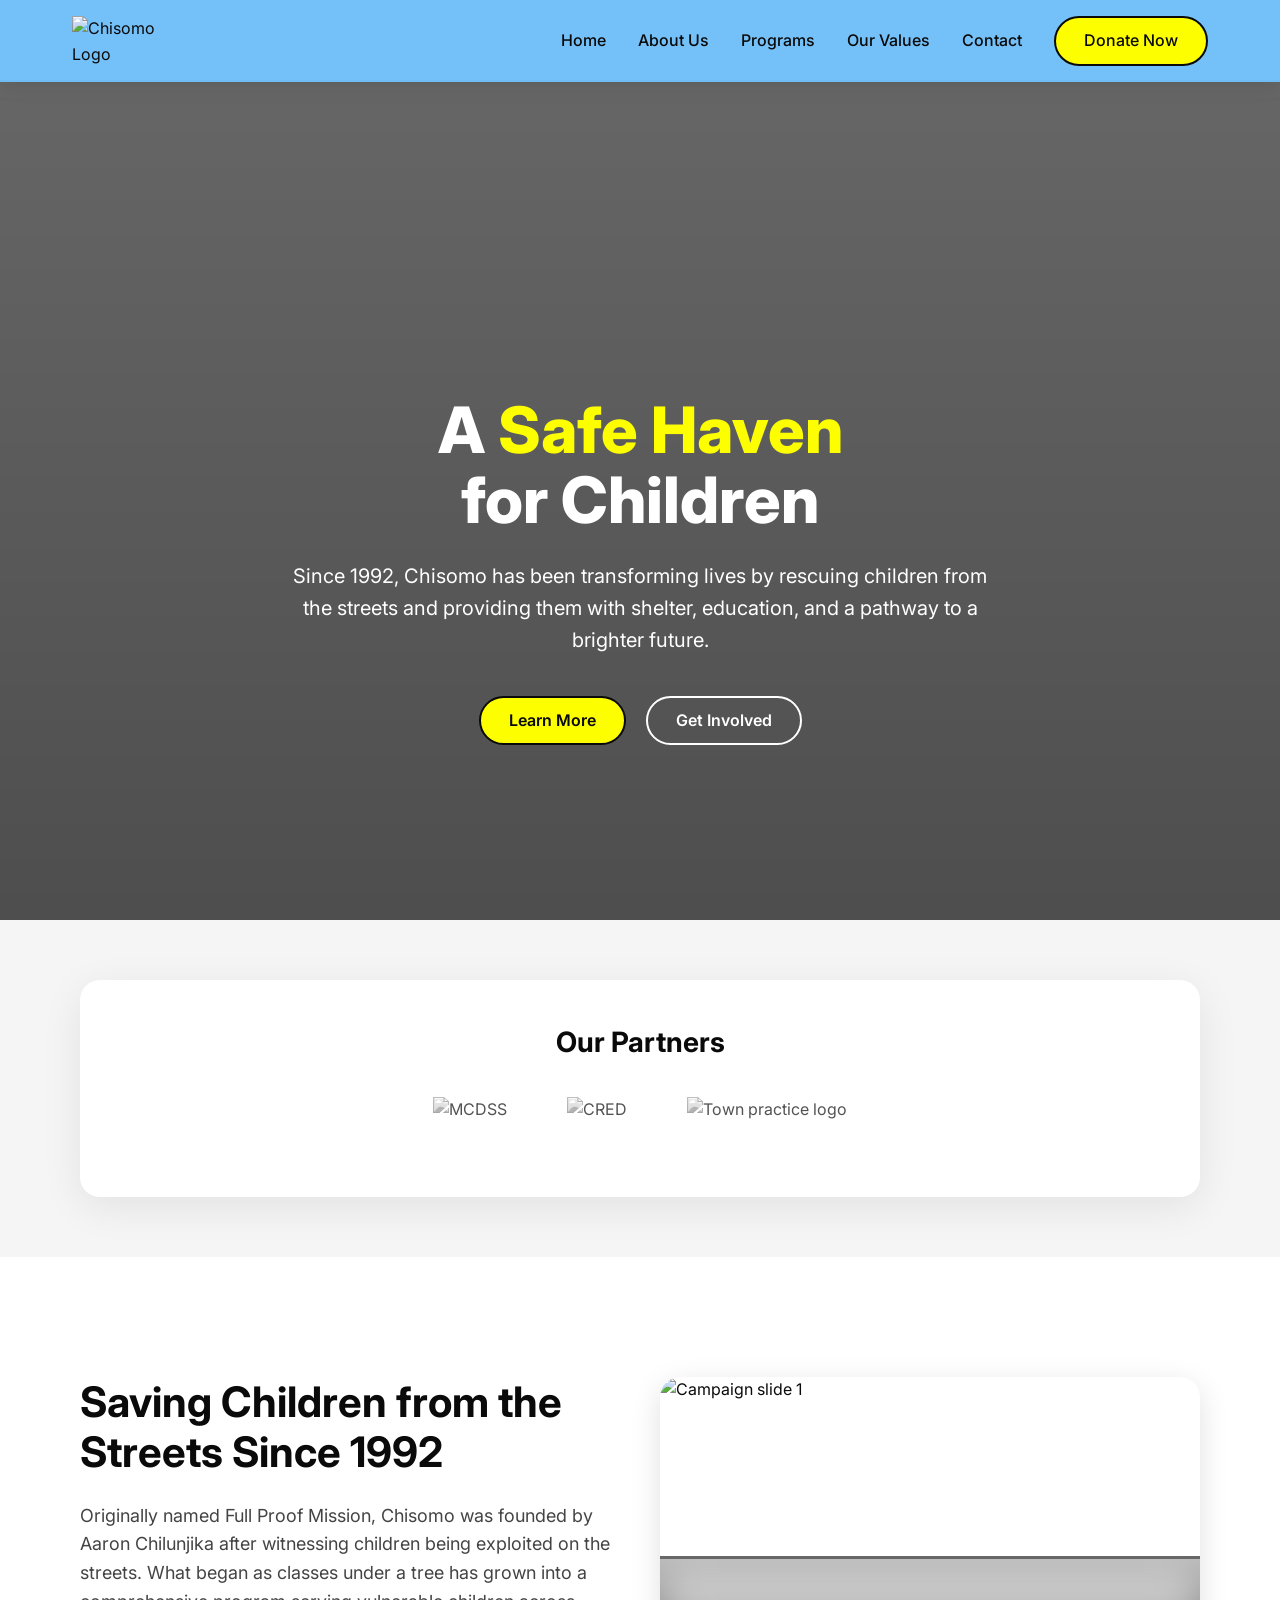
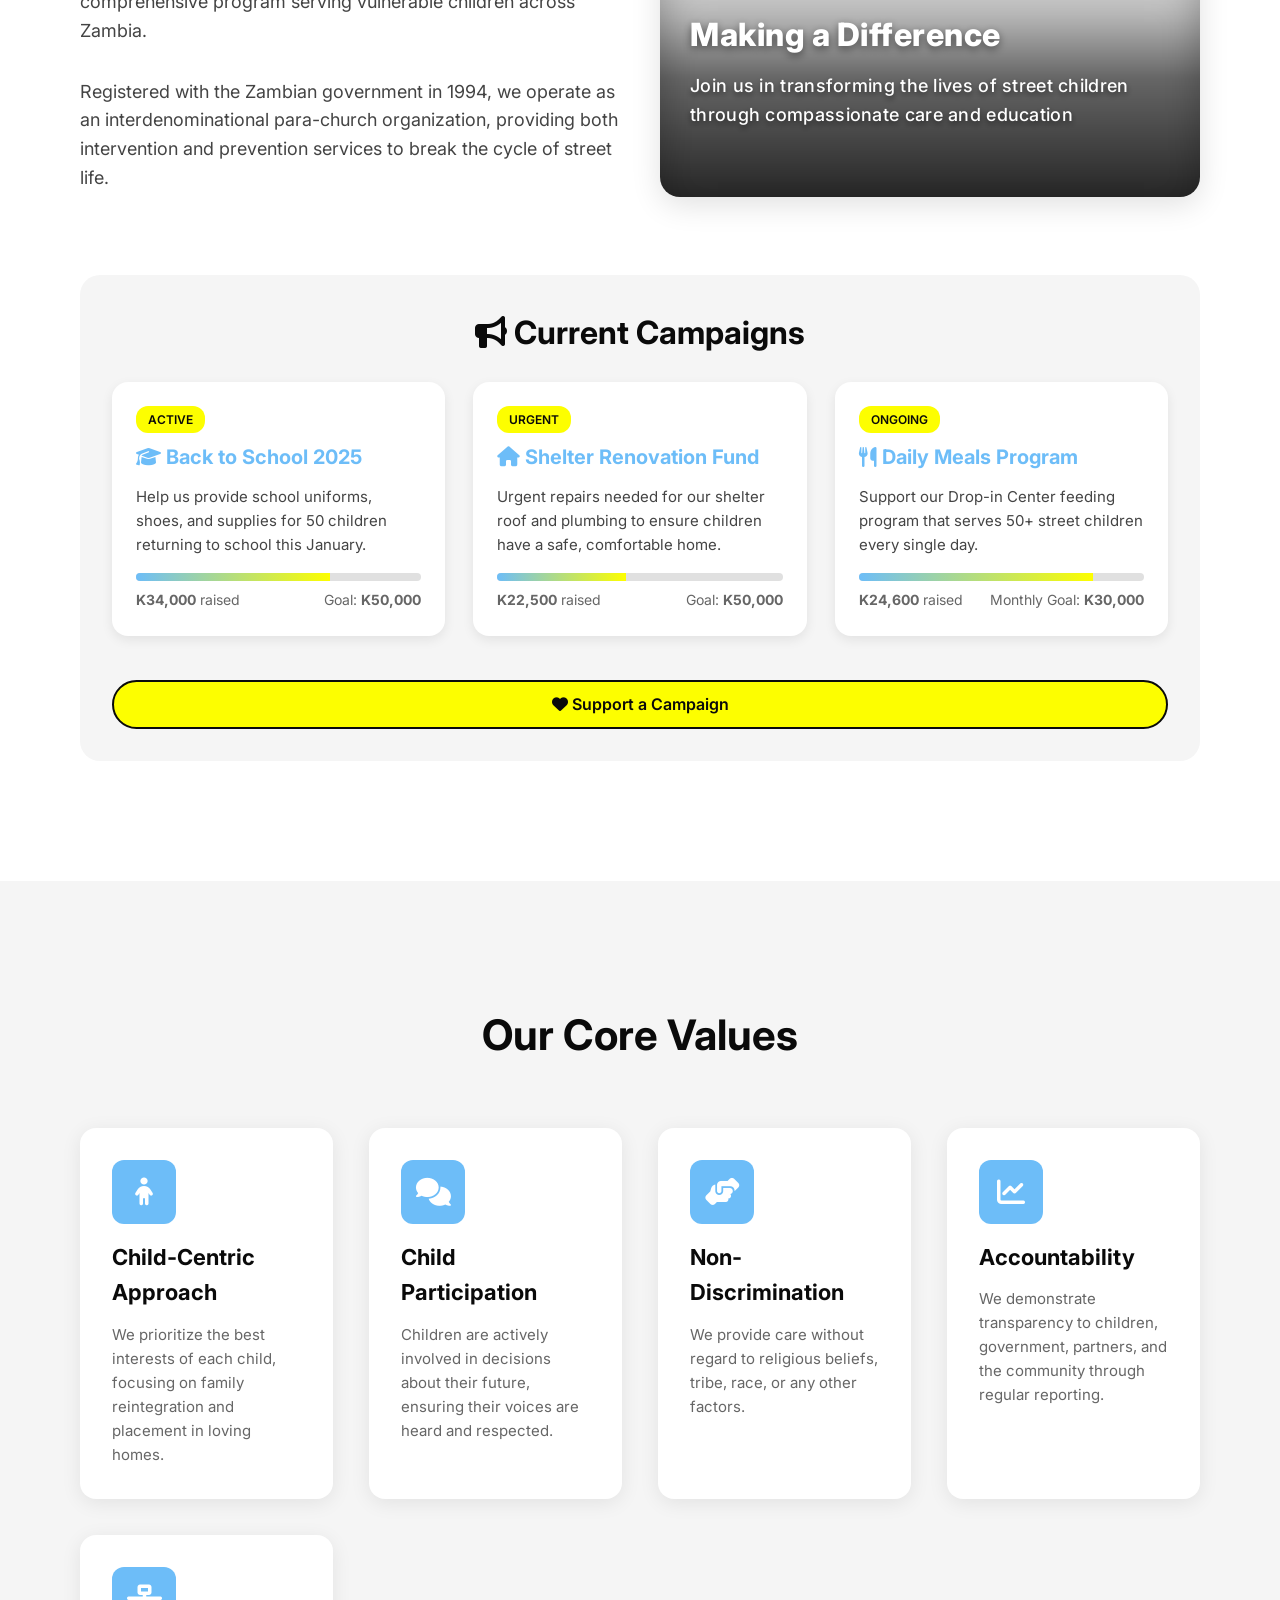
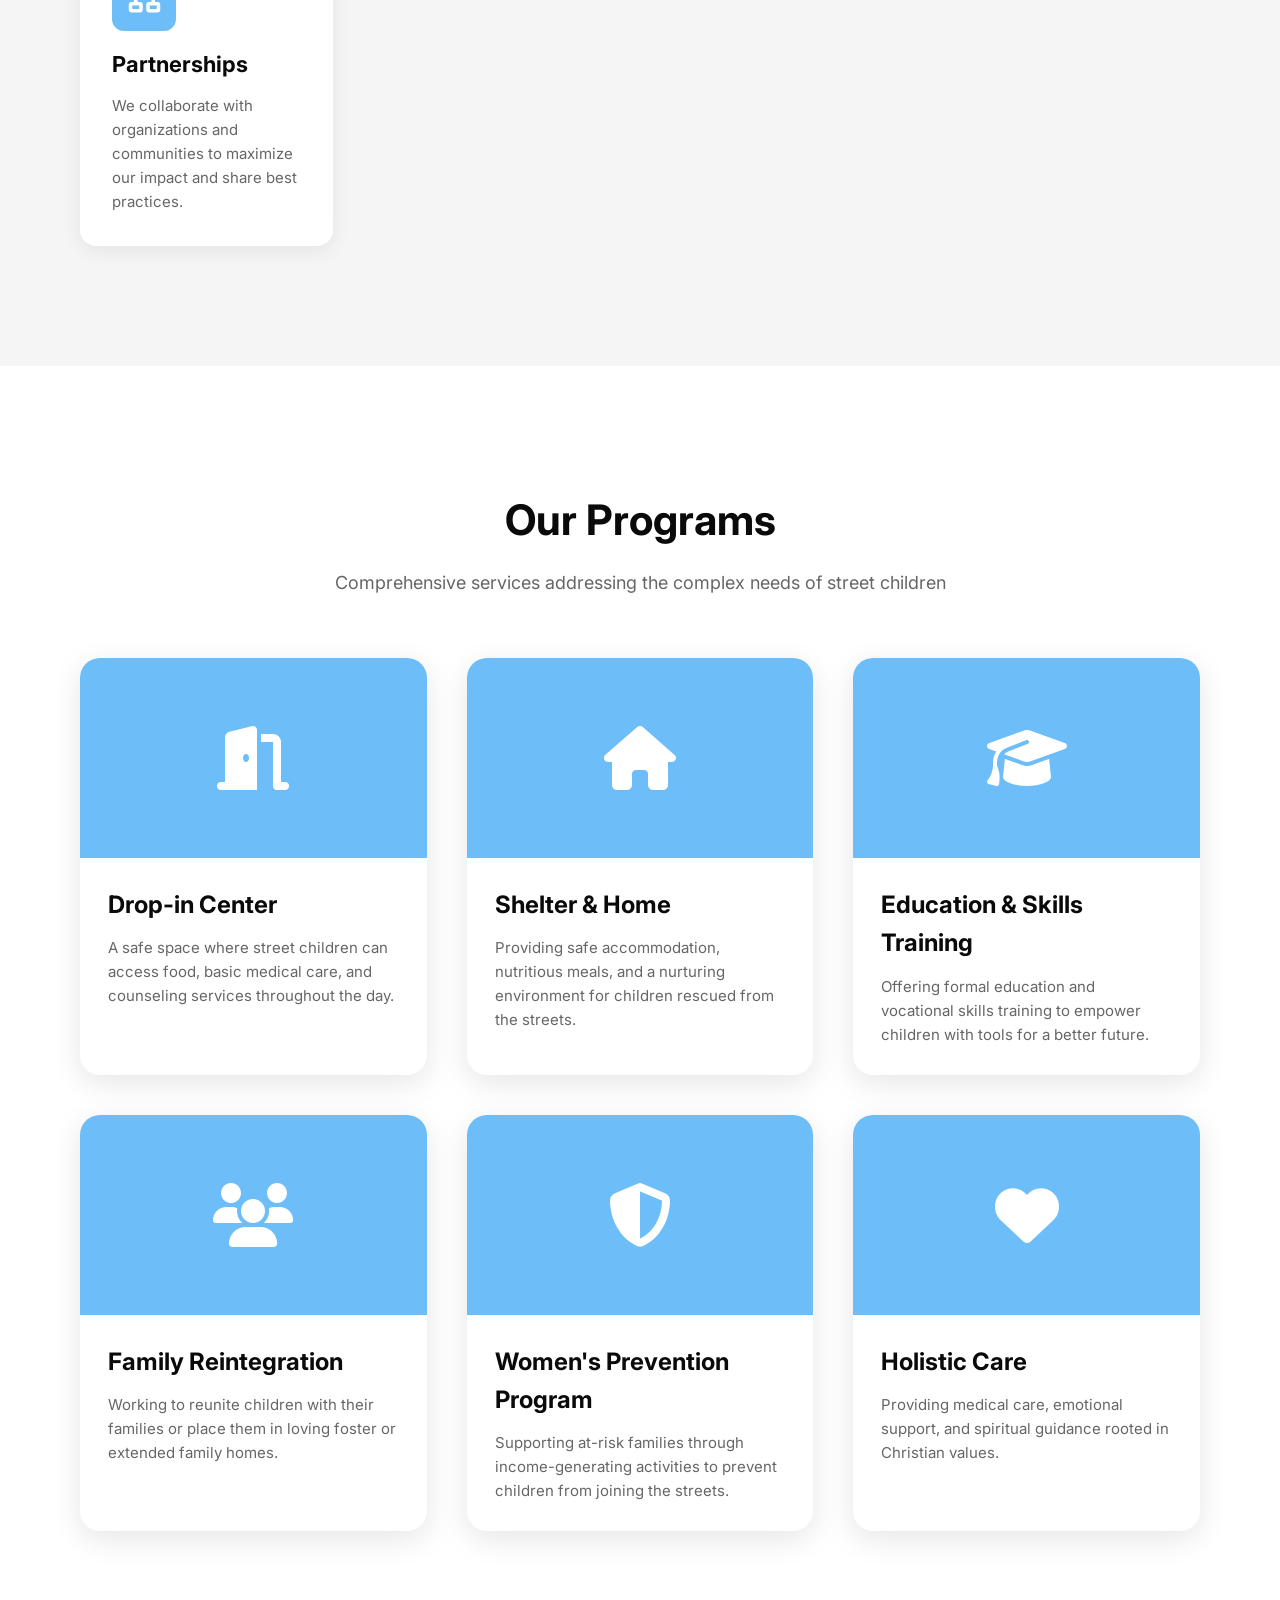
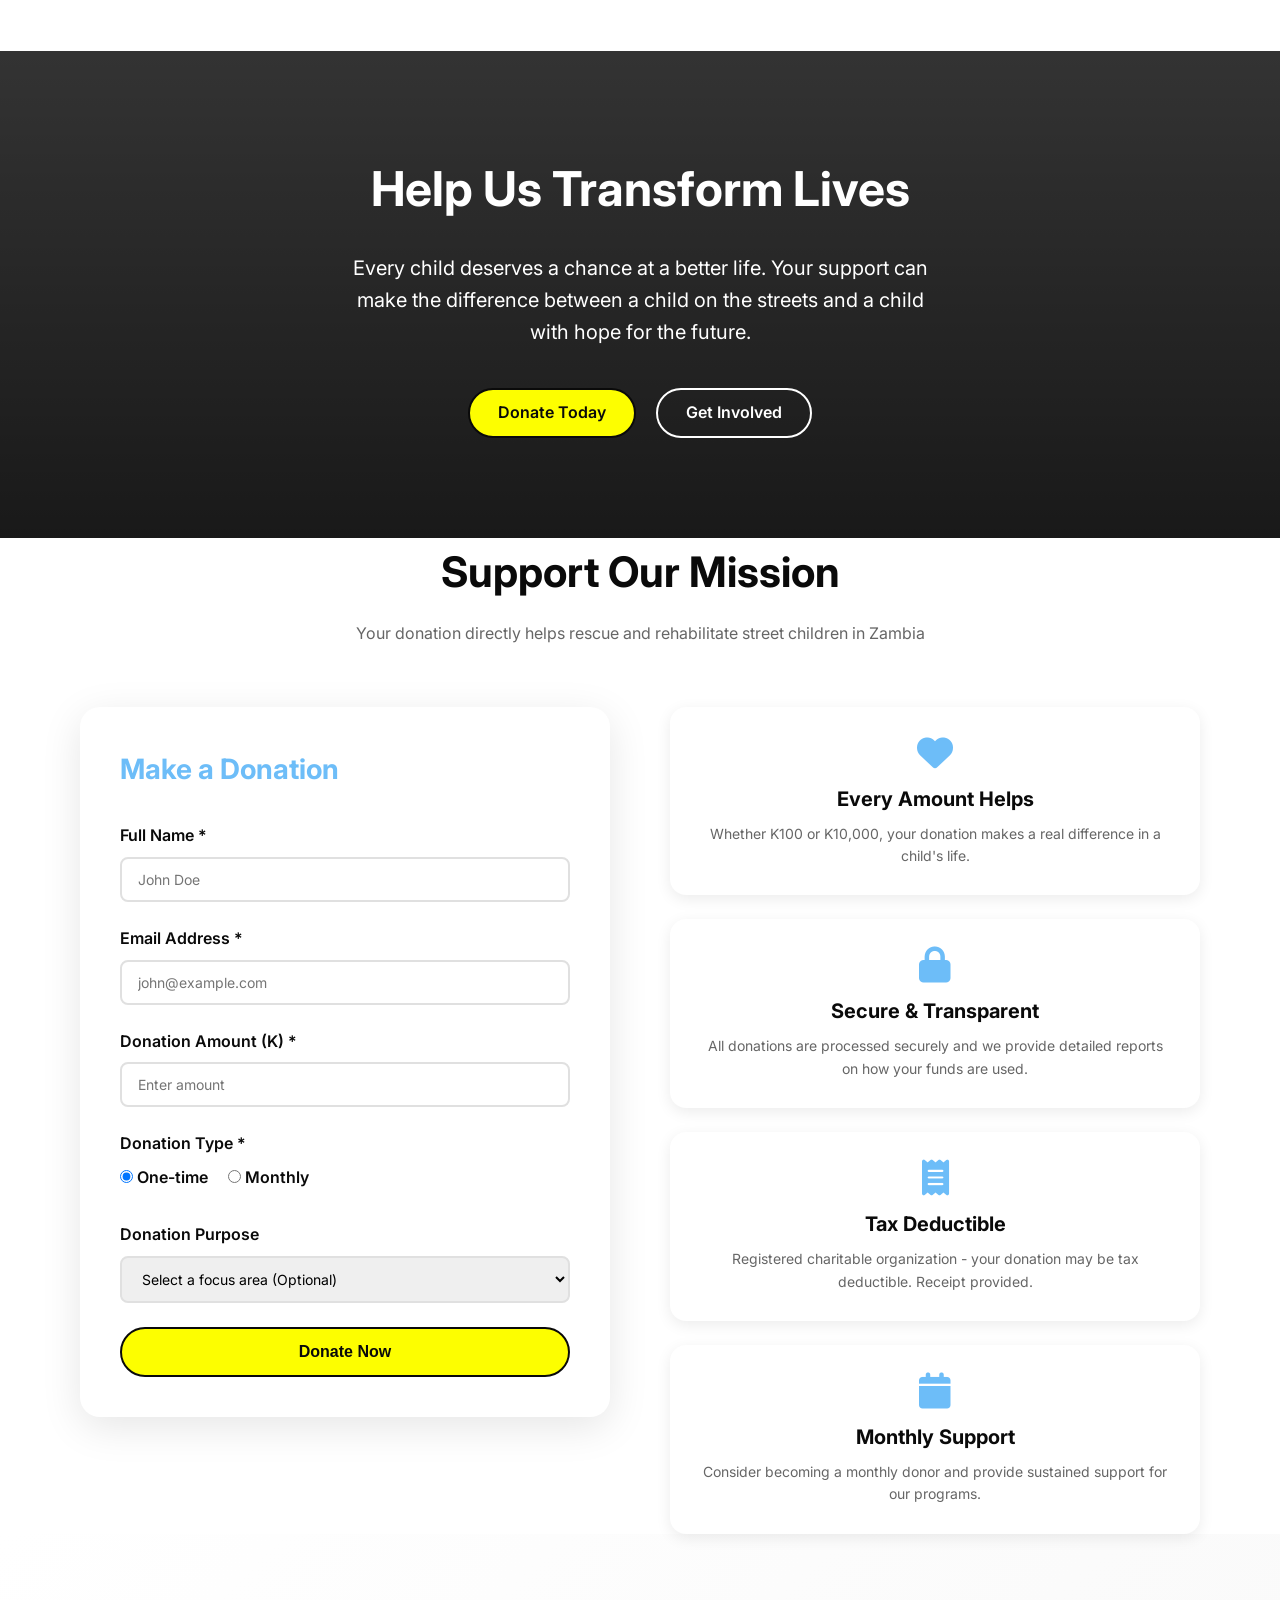
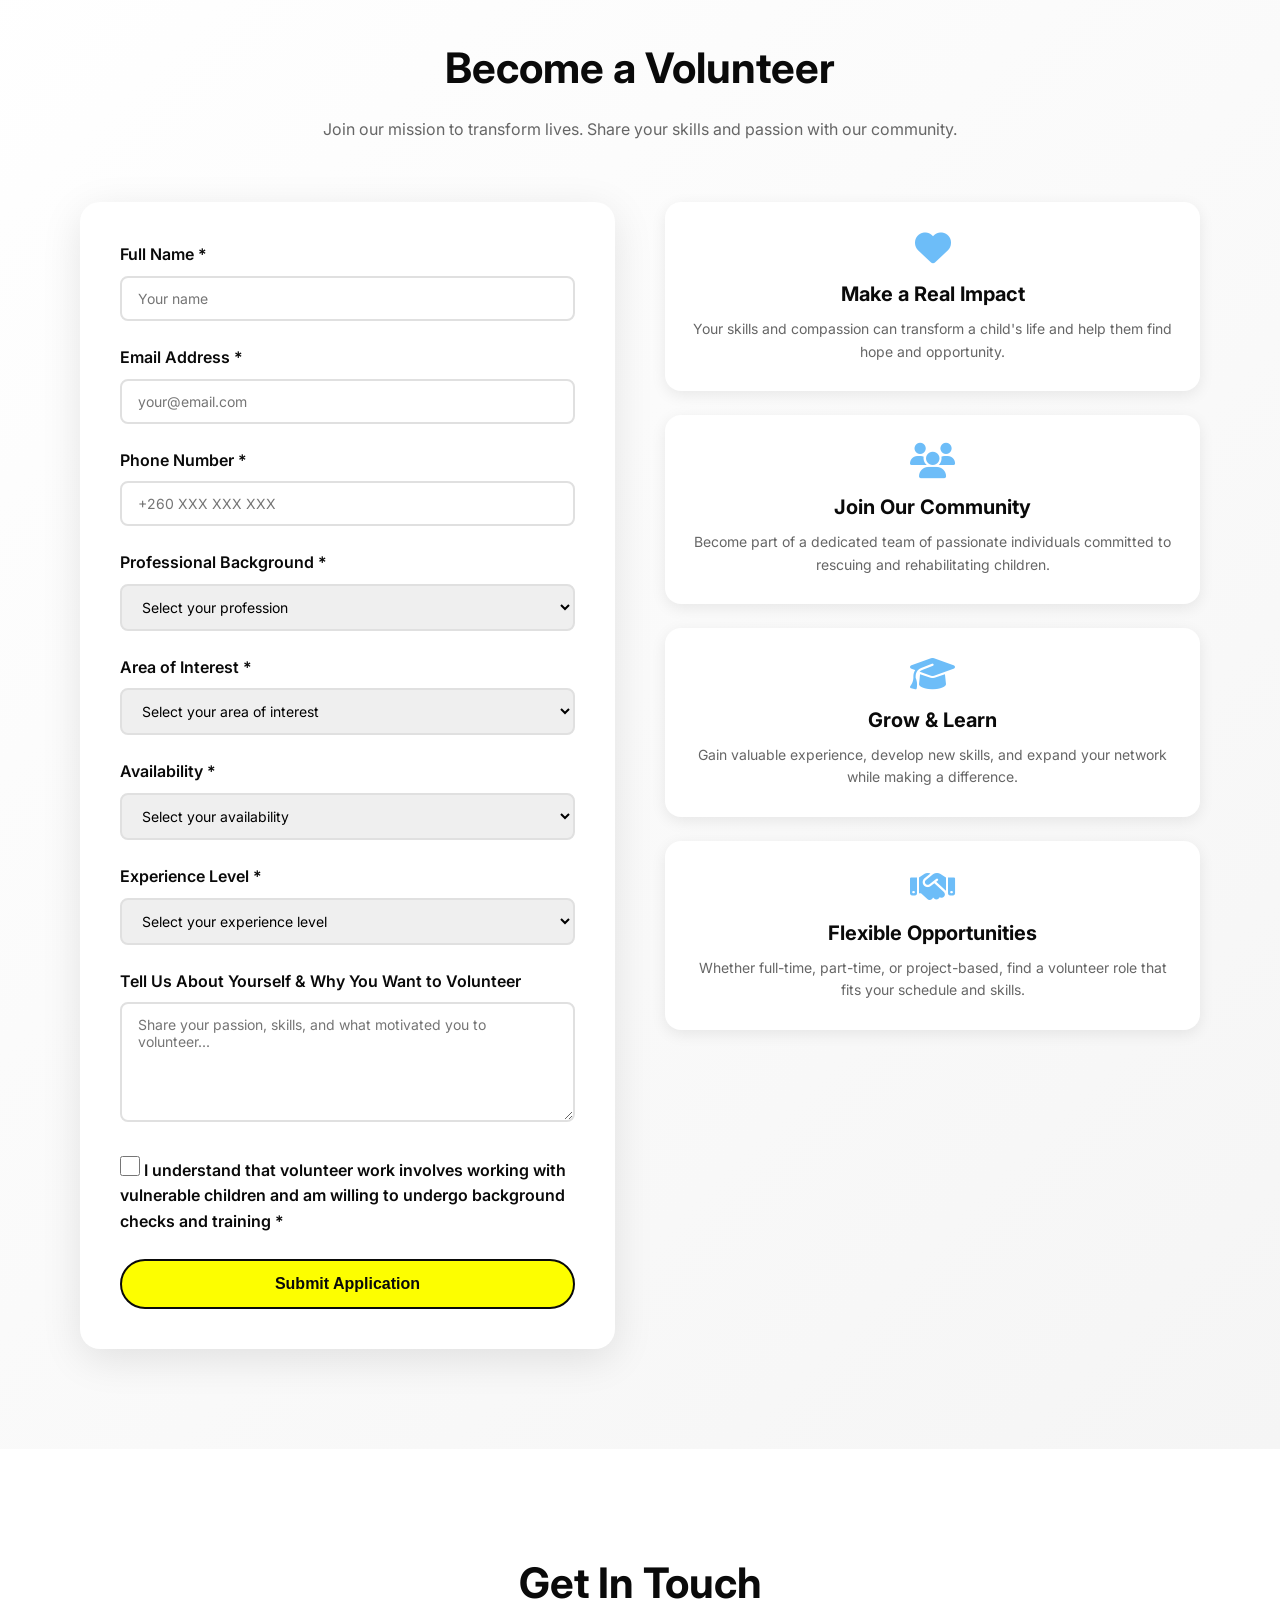
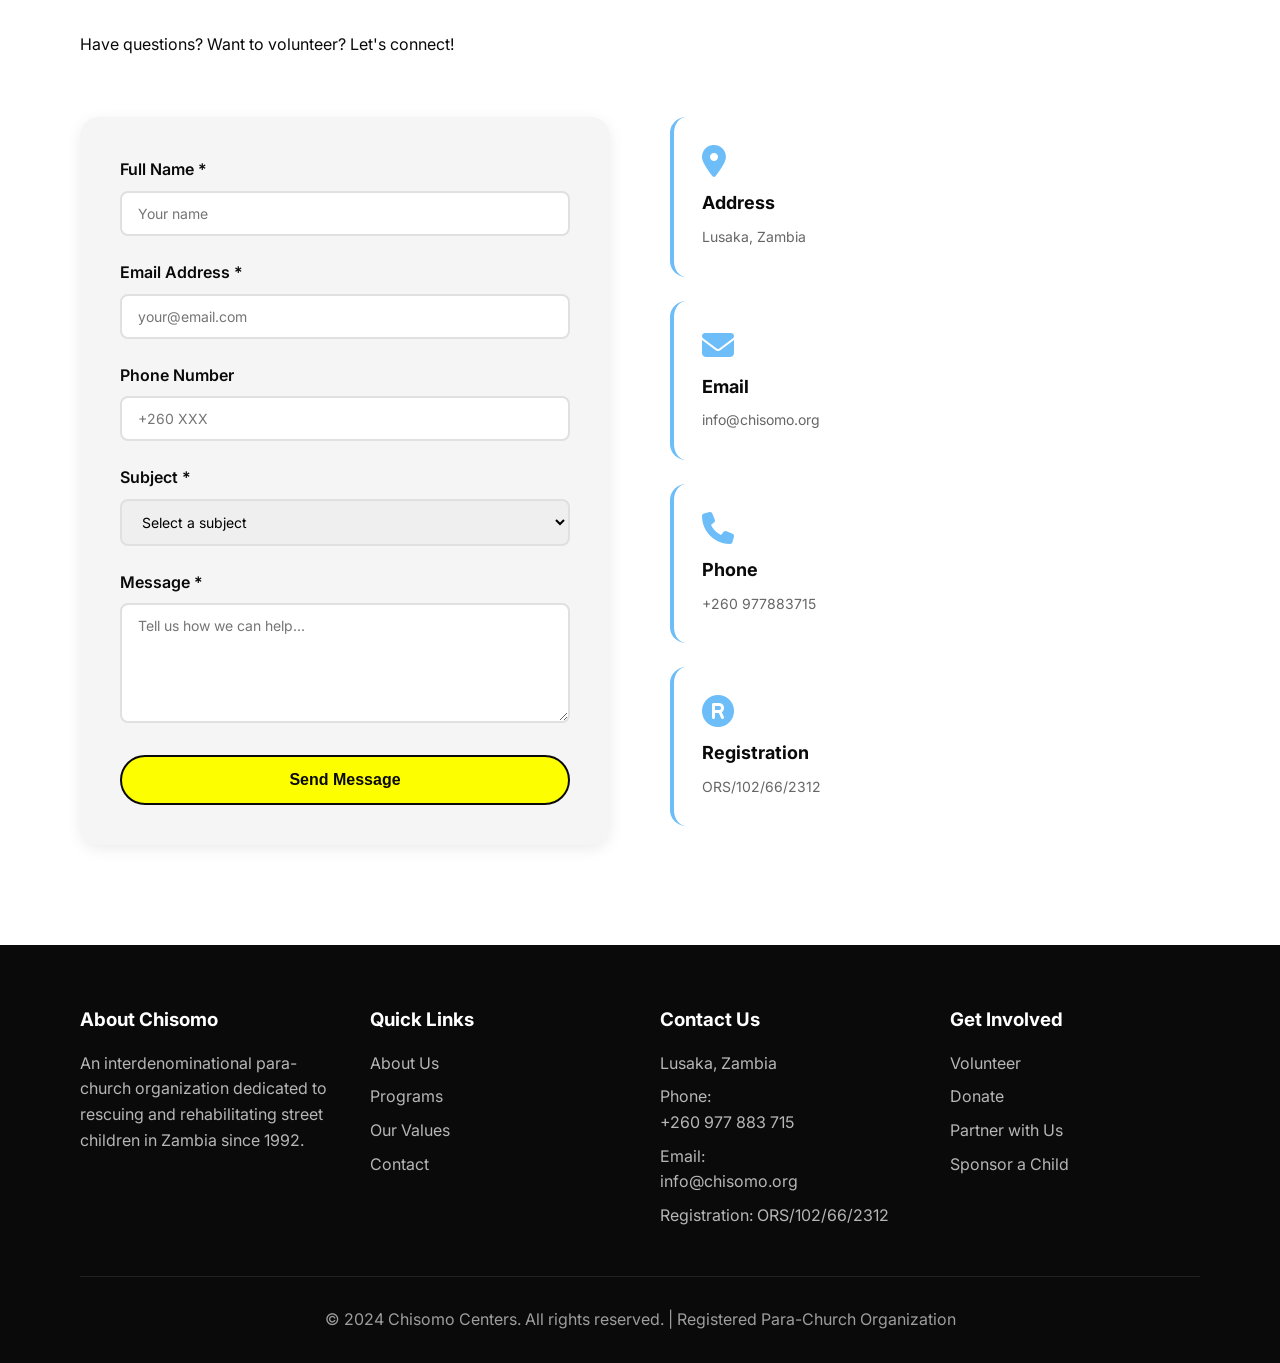
==== index.html @ 37810161 "Add files via upload" ====
<!DOCTYPE html>
<html lang="en">
<head>
    <meta charset="UTF-8">
    <meta name="viewport" content="width=device-width, initial-scale=1.0">
    <title>Chisomo Centers - A Safe Haven for Children living on the streets of lusaka, zambia </title>
    <link rel="stylesheet" href="https://cdnjs.cloudflare.com/ajax/libs/font-awesome/6.4.0/css/all.min.css">
     <link rel="stylesheet" href="styles.css">
    
</head>
<body>
    <!-- Navigation -->
    <nav>
        <div class="container">
            <div class="logo-container" id="logoContainer" role="button" tabindex="0" aria-label="Go to home page">
                <img src="images/logo.jpg" alt="Chisomo Logo" class="logo-img">
                
                <div class="logo"></div>
            </div>
            <div class="menu-items" id="menuItems">
                <a href="#" onclick="showPage('home'); return false;">Home</a>
                <a href="#about" onclick="scrollToSection('about'); return false;">About Us</a>
                <a href="#programs" onclick="scrollToSection('programs'); return false;">Programs</a>
                <a href="#values" onclick="scrollToSection('values'); return false;">Our Values</a>
                <a href="#contact" onclick="scrollToSection('contact'); return false;">Contact</a>
                <a href="#" onclick="scrollToSection('donate'); return false;" class="btn">Donate Now</a>
            </div>
            <!-- Hamburger Menu for Mobile -->
            <div class="hamburger" id="hamburger" role="button" tabindex="0" aria-label="Toggle mobile menu" aria-expanded="false" aria-controls="menuItems">
                <span></span>
                <span></span>
                <span></span>
            </div>
        </div>
    </nav>

    <!-- HOME PAGE -->
    <div id="home" class="page active">
        <!-- Hero Section -->
        <section class="hero">
            <video autoplay muted loop playsinline class="hero-video-background">
                <source src="images/hero-video.webm" type="video/webm">
                <source src="hero-video.mp4" type="video/mp4">
                Your browser does not support the video tag.
            </video>
            <div class="hero-overlay"></div>
            <div class="container">
                <h1>A <span class="hero-highlight">Safe Haven</span><br>for Children</h1>
                <p>Since 1992, Chisomo has been transforming lives by rescuing children from the streets and providing them with shelter, education, and a pathway to a brighter future.</p>
                
                <div class="hero-buttons">
                    <a href="#" onclick="scrollToSection('programs'); return false;" class="btn">Learn More</a>
                    <a href="#" onclick="showPage('getInvolved'); return false;" class="btn btn-outline">Get Involved</a>
                </div>
            </div>
        </section>

        <!-- Partners Section -->
        <section class="partners">
            <div class="container">
                <div class="partners-box">
                    <h2>Our Partners</h2>
                    <div class="logos">
                        <img src="https://www.mcdss.gov.zm/wp-content/uploads/2021/12/Mcdsslogo.EDITED-1.png" alt="MCDSS">
                        <img src="images/Cred-logo.png" alt="CRED">
                        <img src="images/TP-logo.jpg" alt="Town practice logo">
                    </div>
                </div>
            </div>
        </section>
  <!-- About Section -->
        <section class="about" id="about">
            <div class="container">
                <!-- Row 1: About Text and Campaign Carousel -->
                <div class="about-content">
                    <div>
                        <h2>Saving Children from the Streets Since 1992</h2>
                        <p>Originally named Full Proof Mission, Chisomo was founded by Aaron Chilunjika after witnessing children being exploited on the streets. What began as classes under a tree has grown into a comprehensive program serving vulnerable children across Zambia.</p>
                        <p>Registered with the Zambian government in 1994, we operate as an interdenominational para-church organization, providing both intervention and prevention services to break the cycle of street life.</p>
                    </div>

                    <!-- Campaign Posters Carousel -->
                    <div class="campaign-carousel">
                        <div class="carousel-container">

                            <div class="slider">
                                <div id="slide-1" class="slide">
                                    <img src="images/slide-1.jpg" alt="Campaign slide 1">
                                    <div class="slide-description">
                                        <h3>Making a Difference</h3>
                                        <p>Join us in transforming the lives of street children through compassionate care and education</p>
                                    </div>
                                </div>
                                <div id="slide-2" class="slide">
                                    <img src="images/Holistic-mom and Baby.JPG" alt="Holistic mom and baby care">
                                    <div class="slide-description">
                                        <h3>Holistic Care for Families</h3>
                                        <p>Supporting mothers and children with comprehensive health and wellness programs</p>
                                    </div>
                                </div>
                                <div id="slide-3" class="slide">
                                    <img src="images/education-alumni.JPG" alt="Education and alumni success">
                                    <div class="slide-description">
                                        <h3>Education & Success Stories</h3>
                                        <p>Empowering children through quality education and building pathways to brighter futures</p>
                                    </div>
                                </div>
                                <div id="slide-4" class="slide">
                                    <img src="images/chisomo8.JPG" alt="Chisomo center activities">
                                    <div class="slide-description">
                                        <h3>Community Programs & Support</h3>
                                        <p>Creating safe spaces and fostering community engagement through our dedicated programs</p>
                                    </div>
                                </div>
                                <div id="slide-5" class="slide">
                                    <img src="images/morning street outreach in Lusaka Zambia.jpg" alt="Street outreach program">
                                    <div class="slide-description">
                                        <h3>Morning Street Outreach</h3>
                                        <p>Reaching out to children on the streets of Lusaka, offering support and pathways to safety</p>
                                    </div>
                                </div>
                                <div id="slide-6" class="slide">
                                    <img src="images/Outreach Programs- former street child speak to children living on the street of Lusaka zambia.JPG" alt="Former street child mentoring">
                                    <div class="slide-description">
                                        <h3>Peer Mentoring & Outreach</h3>
                                        <p>Former street children sharing their success stories and hope with current vulnerable youth</p>
                                    </div>
                                </div>
                                <div id="slide-7" class="slide">
                                    <img src="images/12 step litercy free drug-therapy..jpg" alt="12 step literacy therapy program">
                                    <div class="slide-description">
                                        <h3>12-Step Literacy & Therapy Program</h3>
                                        <p>Comprehensive recovery and rehabilitation programs promoting self-reliance and personal growth</p>
                                    </div>
                                </div>
                                <div id="slide-8" class="slide">
                                    <img src="images/a volunteer Jane teaching children litracy through farm and games.JPG" alt="Volunteer teaching literacy through farming">
                                    <div class="slide-description">
                                        <h3>Literacy Through Experiential Learning</h3>
                                        <p>Innovative teaching methods combining farming and games to develop critical life skills</p>
                                    </div>
                                </div>
                                <div id="slide-9" class="slide">
                                    <img src="images/Basic medical screening during health day.JPG" alt="Medical screening and health services">
                                    <div class="slide-description">
                                        <h3>Health & Wellness Services</h3>
                                        <p>Providing essential medical screenings and healthcare to ensure children's wellbeing</p>
                                    </div>
                                </div>
                                <div id="slide-10" class="slide">
                                    <img src="images/Lunch with nshima and chicken..jpg" alt="Children being served nutritious meals">
                                    <div class="slide-description">
                                        <h3>Nutrition & Daily Meals</h3>
                                        <p>Ensuring every child receives nutritious meals as part of our comprehensive care program</p>
                                    </div>
                                </div>
                                <div id="slide-11" class="slide">
                                    <img src="images/Internship Programs.jpg" alt="Youth internship and skills training">
                                    <div class="slide-description">
                                        <h3>Internship & Skills Development</h3>
                                        <p>Preparing youth for employment through practical internship programs and vocational training</p>
                                    </div>
                                </div>
                                <div id="slide-12" class="slide">
                                    <img src="images/Samaritan's  Purse.JPG" alt="Samaritan's Purse partnership and gift giving">
                                    <div class="slide-description">
                                        <h3>Partnership & Community Support</h3>
                                        <p>Working with generous partners to bring joy, hope, and vital resources to the children we serve</p>
                                    </div>
                                </div>
                                <div id="slide-13" class="slide">
                                    <img src="images/completed group therapy sessions a new begining of self reliance..jpg" alt="Group therapy and self reliance programs">
                                    <div class="slide-description">
                                        <h3>Group Therapy & Self-Reliance</h3>
                                        <p>Empowering children through therapeutic interventions and building pathways to independence</p>
                                    </div>
                                </div>
                                <div id="slide-14" class="slide">
                                    <img src="images/Hero-boy.jpeg" alt="Inspiring hero story of transformation">
                                    <div class="slide-description">
                                        <h3>Stories of Transformation</h3>
                                        <p>Real lives changed through our comprehensive care and support programs</p>
                                    </div>
                                </div>
                                <div id="slide-15" class="slide">
                                    <img src="images/hero-chunga.jpg" alt="Hero story of hope and recovery">
                                    <div class="slide-description">
                                        <h3>From Streets to Hope</h3>
                                        <p>Witnessing the remarkable resilience and recovery of children in our care</p>
                                    </div>
                                </div>
                                <div id="slide-16" class="slide">
                                    <img src="images/Internship program- interns administering the 12 step therapy.jpg" alt="Youth internship and therapy administration">
                                    <div class="slide-description">
                                        <h3>Internship & Professional Development</h3>
                                        <p>Training youth as peer counselors and therapy facilitators to serve their communities</p>
                                    </div>
                                </div>
                                <div id="slide-17" class="slide">
                                    <img src="images/outreach.jpg" alt="Community outreach and street work">
                                    <div class="slide-description">
                                        <h3>Community Outreach Initiatives</h3>
                                        <p>Actively engaging with communities to identify and support vulnerable children</p>
                                    </div>
                                </div>
                                <div id="slide-18" class="slide">
                                    <img src="images/Pastor Kayombo and the co-founder of chisomo Josephine chilunjika addressing the children during a samaritans purse gift unboxing..jpg" alt="Leadership and community gathering">
                                    <div class="slide-description">
                                        <h3>Leadership & Community Engagement</h3>
                                        <p>Bringing together leadership and community to celebrate and support our mission</p>
                                    </div>
                                </div>
                                <div id="slide-19" class="slide">
                                    <img src="images/Preparing for the 12 step ;Literacy Free therapy.jpg" alt="Preparing children for therapy and literacy programs">
                                    <div class="slide-description">
                                        <h3>Preparing for Recovery & Growth</h3>
                                        <p>Getting children ready for transformative therapy and literacy programs</p>
                                    </div>
                                </div>
                                <div id="slide-20" class="slide">
                                    <img src="images/Resting after an early morning of street outreach on the streets of Lusaka.jpg" alt="Rest and recovery during outreach">
                                    <div class="slide-description">
                                        <h3>Rest & Recovery Support</h3>
                                        <p>Providing comfort and rest to children encountered during street outreach activities</p>
                                    </div>
                                </div>
                                <div id="slide-21" class="slide">
                                    <img src="images/Vanessa -in house cousellor during group counselling session..jpg" alt="Professional counseling and support services">
                                    <div class="slide-description">
                                        <h3>Professional Counseling Services</h3>
                                        <p>Qualified counselors providing compassionate guidance and emotional support to children</p>
                                    </div>
                                </div>
                            </div>
                            <div class="slider-nav">
                                <a href="#slide-1" class="slider-dot"></a>
                                <a href="#slide-2" class="slider-dot"></a>
                                <a href="#slide-3" class="slider-dot"></a>
                                <a href="#slide-4" class="slider-dot"></a>
                                <a href="#slide-5" class="slider-dot"></a>
                                <a href="#slide-6" class="slider-dot"></a>
                                <a href="#slide-7" class="slider-dot"></a>
                                <a href="#slide-8" class="slider-dot"></a>
                                <a href="#slide-9" class="slider-dot"></a>
                                <a href="#slide-10" class="slider-dot"></a>
                                <a href="#slide-11" class="slider-dot"></a>
                                <a href="#slide-12" class="slider-dot"></a>
                                <a href="#slide-13" class="slider-dot"></a>
                                <a href="#slide-14" class="slider-dot"></a>
                                <a href="#slide-15" class="slider-dot"></a>
                                <a href="#slide-16" class="slider-dot"></a>
                                <a href="#slide-17" class="slider-dot"></a>
                                <a href="#slide-18" class="slider-dot"></a>
                                <a href="#slide-19" class="slider-dot"></a>
                                <a href="#slide-20" class="slider-dot"></a>
                                <a href="#slide-21" class="slider-dot"></a>

                            </div> 
                        </div>
   
                       
                    </div>
                </div>

                <!-- Row 2: Current Campaigns -->
                <div class="campaigns-section" style="grid-column: span 2;">
                    <h3><i class="fas fa-bullhorn"></i> Current Campaigns</h3>
                    
                    <div class="campaign-cards-container">
                        <div class="campaign-card">
                            <span class="campaign-badge">ACTIVE</span>
                            <h4><i class="fas fa-graduation-cap"></i> Back to School 2025</h4>
                            <p>Help us provide school uniforms, shoes, and supplies for 50 children returning to school this January.</p>
                            <div class="campaign-progress">
                                <div class="progress-bar">
                                    <div class="progress-fill" style="width: 68%"></div>
                                </div>
                                <div class="campaign-stats">
                                    <span><strong>K34,000</strong> raised</span>
                                    <span>Goal: <strong>K50,000</strong></span>
                                </div>
                            </div>
                        </div>

                        <div class="campaign-card">
                            <span class="campaign-badge">URGENT</span>
                            <h4><i class="fas fa-home"></i> Shelter Renovation Fund</h4>
                            <p>Urgent repairs needed for our shelter roof and plumbing to ensure children have a safe, comfortable home.</p>
                            <div class="campaign-progress">
                                <div class="progress-bar">
                                    <div class="progress-fill" style="width: 45%"></div>
                                </div>
                                <div class="campaign-stats">
                                    <span><strong>K22,500</strong> raised</span>
                                    <span>Goal: <strong>K50,000</strong></span>
                                </div>
                            </div>
                        </div>

                        <div class="campaign-card">
                            <span class="campaign-badge">ONGOING</span>
                            <h4><i class="fas fa-utensils"></i> Daily Meals Program</h4>
                            <p>Support our Drop-in Center feeding program that serves 50+ street children every single day.</p>
                            <div class="campaign-progress">
                                <div class="progress-bar">
                                    <div class="progress-fill" style="width: 82%"></div>
                                </div>
                                <div class="campaign-stats">
                                    <span><strong>K24,600</strong> raised</span>
                                    <span>Monthly Goal: <strong>K30,000</strong></span>
                                </div>
                            </div>
                        </div>
                    </div>

                    <a href="#" class="btn" style="margin-top: 24px; display: block; text-align: center;">
                        <i class="fas fa-heart"></i> Support a Campaign
                    </a>
                </div>
            </div>
        </section>

        <!-- Core Values Section -->
        <section class="values" id="values">
            <div class="container">
                <h2>Our Core Values</h2>
                <div class="values-grid">
                    <div class="value-card">
                        <div class="value-icon"><i class="fas fa-child"></i></div>
                        <h3>Child-Centric Approach</h3>
                        <p>We prioritize the best interests of each child, focusing on family reintegration and placement in loving homes.</p>
                    </div>
                    <div class="value-card">
                        <div class="value-icon"><i class="fas fa-comments"></i></div>
                        <h3>Child Participation</h3>
                        <p>Children are actively involved in decisions about their future, ensuring their voices are heard and respected.</p>
                    </div>
                    <div class="value-card">
                        <div class="value-icon"><i class="fas fa-hands-helping"></i></div>
                        <h3>Non-Discrimination</h3>
                        <p>We provide care without regard to religious beliefs, tribe, race, or any other factors.</p>
                    </div>
                    <div class="value-card">
                        <div class="value-icon"><i class="fas fa-chart-line"></i></div>
                        <h3>Accountability</h3>
                        <p>We demonstrate transparency to children, government, partners, and the community through regular reporting.</p>
                    </div>
                    <div class="value-card">
                        <div class="value-icon"><i class="fas fa-network-wired"></i></div>
                        <h3>Partnerships</h3>
                        <p>We collaborate with organizations and communities to maximize our impact and share best practices.</p>
                    </div>
                </div>
            </div>
        </section>

        <!-- Programs Section -->
        <section class="programs" id="programs">
            <div class="container">
                <h2>Our Programs</h2>
                <p class="subtitle">Comprehensive services addressing the complex needs of street children</p>
                <div class="programs-grid">
                    <div class="program-card" onclick="showPage('dropin')">
                        <div class="program-image"><i class="fas fa-door-open"></i></div>
                        <div class="program-content">
                            <h3>Drop-in Center</h3>
                            <p>A safe space where street children can access food, basic medical care, and counseling services throughout the day.</p>
                        </div>
                    </div>
                    <div class="program-card" onclick="showPage('shelter')">
                        <div class="program-image"><i class="fas fa-home"></i></div>
                        <div class="program-content">
                            <h3>Shelter & Home</h3>
                            <p>Providing safe accommodation, nutritious meals, and a nurturing environment for children rescued from the streets.</p>
                        </div>
                    </div>
                    <div class="program-card" onclick="showPage('education')">
                        <div class="program-image"><i class="fas fa-graduation-cap"></i></div>
                        <div class="program-content">
                            <h3>Education & Skills Training</h3>
                            <p>Offering formal education and vocational skills training to empower children with tools for a better future.</p>
                        </div>
                    </div>
                    <div class="program-card" onclick="showPage('reintegration')">
                        <div class="program-image"><i class="fas fa-users"></i></div>
                        <div class="program-content">
                            <h3>Family Reintegration</h3>
                            <p>Working to reunite children with their families or place them in loving foster or extended family homes.</p>
                        </div>
                    </div>
                    <div class="program-card" onclick="showPage('prevention')">
                        <div class="program-image"><i class="fas fa-shield-alt"></i></div>
                        <div class="program-content">
                            <h3>Women's Prevention Program</h3>
                            <p>Supporting at-risk families through income-generating activities to prevent children from joining the streets.</p>
                        </div>
                    </div>
                    <div class="program-card" onclick="showPage('holistic')">
                        <div class="program-image"><i class="fas fa-heart"></i></div>
                        <div class="program-content">
                            <h3>Holistic Care</h3>
                            <p>Providing medical care, emotional support, and spiritual guidance rooted in Christian values.</p>
                        </div>
                    </div>
                </div>
            </div>
        </section>

        <!-- CTA Section -->
        <section class="cta">
            <div class="container">
                <h2>Help Us Transform Lives</h2>
                <p>Every child deserves a chance at a better life. Your support can make the difference between a child on the streets and a child with hope for the future.</p>
                <div class="hero-buttons">
                    <a href="#" onclick="scrollToSection('donate'); return false;" class="btn">Donate Today</a>
                    <a href="#" onclick="scrollToSection('contact'); return false;" class="btn btn-outline">Get Involved</a>
                </div>
            </div>
        </section>

        <!-- Donation System Section -->
        <section class="donate-section" id="donate">
            <div class="container">
                <h2>Support Our Mission</h2>
                <p class="subtitle">Your donation directly helps rescue and rehabilitate street children in Zambia</p>
                
                <div class="donation-container">
                    <div class="donation-form">
                        <h3>Make a Donation</h3>
                        <form id="donationForm" onsubmit="processDonation(event)">
                            <div class="form-group">
                                <label for="donorName">Full Name *</label>
                                <input type="text" id="donorName" name="donorName" required aria-label="Your full name" placeholder="John Doe">
                            </div>
                            
                            <div class="form-group">
                                <label for="donorEmail">Email Address *</label>
                                <input type="email" id="donorEmail" name="donorEmail" required aria-label="Your email address" placeholder="john@example.com">
                            </div>

                            <div class="form-group">
                                <label for="donationAmount">Donation Amount (K) *</label>
                                <input type="number" id="donationAmount" name="donationAmount" required min="100" aria-label="Donation amount in Zambian Kwacha" placeholder="Enter amount">
                            </div>

                            <div class="form-group">
                                <label>Donation Type *</label>
                                <div class="donation-options">
                                    <label class="radio-label">
                                        <input type="radio" name="donationType" value="onetime" required checked> One-time
                                    </label>
                                    <label class="radio-label">
                                        <input type="radio" name="donationType" value="monthly"> Monthly
                                    </label>
                                </div>
                            </div>

                            <div class="form-group">
                                <label for="donationPurpose">Donation Purpose</label>
                                <select id="donationPurpose" name="donationPurpose" aria-label="Select donation purpose">
                                    <option value="">Select a focus area (Optional)</option>
                                    <option value="dropin">Drop-in Center</option>
                                    <option value="shelter">Shelter & Home</option>
                                    <option value="education">Education & Skills</option>
                                    <option value="prevention">Prevention Program</option>
                                    <option value="general">General Support</option>
                                </select>
                            </div>

                            <button type="submit" class="btn btn-submit" aria-label="Submit donation">
                                <span class="button-text">Donate Now</span>
                                <span class="loading-spinner" style="display:none;"></span>
                            </button>
                        </form>
                    </div>

                    <div class="donation-info">
                        <div class="donation-card">
                            <i class="fas fa-heart"></i>
                            <h4>Every Amount Helps</h4>
                            <p>Whether K100 or K10,000, your donation makes a real difference in a child's life.</p>
                        </div>
                        <div class="donation-card">
                            <i class="fas fa-lock"></i>
                            <h4>Secure & Transparent</h4>
                            <p>All donations are processed securely and we provide detailed reports on how your funds are used.</p>
                        </div>
                        <div class="donation-card">
                            <i class="fas fa-receipt"></i>
                            <h4>Tax Deductible</h4>
                            <p>Registered charitable organization - your donation may be tax deductible. Receipt provided.</p>
                        </div>
                        <div class="donation-card">
                            <i class="fas fa-calendar"></i>
                            <h4>Monthly Support</h4>
                            <p>Consider becoming a monthly donor and provide sustained support for our programs.</p>
                        </div>
                    </div>
                </div>
            </div>
        </section>

        <!-- Volunteer Form Section -->
        <section class="volunteer-section" id="volunteer-form">
            <div class="container">
                <h2>Become a Volunteer</h2>
                <p class="subtitle">Join our mission to transform lives. Share your skills and passion with our community.</p>
                
                <div class="volunteer-container">
                    <form id="volunteerForm" onsubmit="processVolunteerForm(event)">
                        <div class="form-group">
                            <label for="volunteerName">Full Name *</label>
                            <input type="text" id="volunteerName" name="volunteerName" required aria-label="Your full name" placeholder="Your name">
                        </div>

                        <div class="form-group">
                            <label for="volunteerEmail">Email Address *</label>
                            <input type="email" id="volunteerEmail" name="volunteerEmail" required aria-label="Your email address" placeholder="your@email.com">
                        </div>

                        <div class="form-group">
                            <label for="volunteerPhone">Phone Number *</label>
                            <input type="tel" id="volunteerPhone" name="volunteerPhone" required aria-label="Your phone number" placeholder="+260 XXX XXX XXX">
                        </div>

                        <div class="form-group">
                            <label for="volunteerProfession">Professional Background *</label>
                            <select id="volunteerProfession" name="volunteerProfession" required aria-label="Select your profession">
                                <option value="">Select your profession</option>
                                <option value="healthcare">Healthcare Professional (Doctor, Nurse, Counselor)</option>
                                <option value="education">Educator (Teacher, Trainer, Tutor)</option>
                                <option value="social-work">Social Worker or Social Services</option>
                                <option value="psychology">Psychologist or Mental Health Specialist</option>
                                <option value="engineering">Engineer or Technical Specialist</option>
                                <option value="business">Business or Entrepreneurship Professional</option>
                                <option value="finance">Finance or Accounting Professional</option>
                                <option value="legal">Legal Professional (Lawyer, Paralegal)</option>
                                <option value="it">IT or Computer Professional</option>
                                <option value="hospitality">Hospitality or Food Service</option>
                                <option value="skilled-trade">Skilled Tradesman (Carpenter, Plumber, Electrician)</option>
                                <option value="arts">Arts, Music, or Creative Professional</option>
                                <option value="sports">Sports Coach or Physical Education</option>
                                <option value="agriculture">Agriculture or Environmental Professional</option>
                                <option value="construction">Construction or Building Professional</option>
                                <option value="logistics">Logistics or Supply Chain Professional</option>
                                <option value="marketing">Marketing or Communications Professional</option>
                                <option value="retired">Retired Professional</option>
                                <option value="student">Student or Recent Graduate</option>
                                <option value="general">General (No specific background)</option>
                            </select>
                        </div>

                        <div class="form-group">
                            <label for="volunteerInterest">Area of Interest *</label>
                            <select id="volunteerInterest" name="volunteerInterest" required aria-label="Select area of interest">
                                <option value="">Select your area of interest</option>
                                <option value="dropin">Drop-in Center Support</option>
                                <option value="shelter">Shelter & Home Care</option>
                                <option value="education">Education & Skills Training</option>
                                <option value="counseling">Counseling & Mental Health</option>
                                <option value="medical">Medical & Health Support</option>
                                <option value="vocational">Vocational Training</option>
                                <option value="mentorship">Mentorship & Life Coaching</option>
                                <option value="family">Family Reintegration Support</option>
                                <option value="fundraising">Fundraising & Advocacy</option>
                                <option value="administration">Administration & Office Support</option>
                                <option value="construction">Construction & Maintenance</option>
                                <option value="cooking">Cooking & Food Preparation</option>
                                <option value="it-tech">IT & Technology Support</option>
                                <option value="sports">Sports & Recreation Activities</option>
                                <option value="spiritual">Spiritual Guidance & Programs</option>
                                <option value="other">Other</option>
                            </select>
                        </div>

                        <div class="form-group">
                            <label for="volunteerAvailability">Availability *</label>
                            <select id="volunteerAvailability" name="volunteerAvailability" required aria-label="Select your availability">
                                <option value="">Select your availability</option>
                                <option value="fulltime">Full-time (30+ hours/week)</option>
                                <option value="parttime">Part-time (10-29 hours/week)</option>
                                <option value="weekends">Weekends Only</option>
                                <option value="weekdays">Weekdays Only</option>
                                <option value="flexible">Flexible/As Needed</option>
                                <option value="shortterm">Short-term Project (Less than 3 months)</option>
                                <option value="remote">Remote/Online Only</option>
                            </select>
                        </div>

                        <div class="form-group">
                            <label for="volunteerExperience">Experience Level *</label>
                            <select id="volunteerExperience" name="volunteerExperience" required aria-label="Select your experience level">
                                <option value="">Select your experience level</option>
                                <option value="no-experience">No Volunteer Experience</option>
                                <option value="some-experience">Some Volunteer Experience (1-3 years)</option>
                                <option value="experienced">Experienced Volunteer (3+ years)</option>
                                <option value="professional">Professional in Field</option>
                            </select>
                        </div>

                        <div class="form-group">
                            <label for="volunteerMessage">Tell Us About Yourself & Why You Want to Volunteer</label>
                            <textarea id="volunteerMessage" name="volunteerMessage" rows="5" aria-label="Tell us about yourself" placeholder="Share your passion, skills, and what motivated you to volunteer..."></textarea>
                        </div>

                        <div class="form-group">
                            <label class="checkbox-label">
                                <input type="checkbox" id="volunteerAgree" name="volunteerAgree" required>
                                I understand that volunteer work involves working with vulnerable children and am willing to undergo background checks and training *
                            </label>
                        </div>

                        <button type="submit" class="btn btn-submit" aria-label="Submit volunteer application">
                            <span class="button-text">Submit Application</span>
                            <span class="loading-spinner" style="display:none;"></span>
                        </button>
                    </form>

                    <div class="volunteer-info">
                        <div class="volunteer-card">
                            <i class="fas fa-heart"></i>
                            <h4>Make a Real Impact</h4>
                            <p>Your skills and compassion can transform a child's life and help them find hope and opportunity.</p>
                        </div>
                        <div class="volunteer-card">
                            <i class="fas fa-users"></i>
                            <h4>Join Our Community</h4>
                            <p>Become part of a dedicated team of passionate individuals committed to rescuing and rehabilitating children.</p>
                        </div>
                        <div class="volunteer-card">
                            <i class="fas fa-graduation-cap"></i>
                            <h4>Grow & Learn</h4>
                            <p>Gain valuable experience, develop new skills, and expand your network while making a difference.</p>
                        </div>
                        <div class="volunteer-card">
                            <i class="fas fa-handshake"></i>
                            <h4>Flexible Opportunities</h4>
                            <p>Whether full-time, part-time, or project-based, find a volunteer role that fits your schedule and skills.</p>
                        </div>
                    </div>
                </div>
            </div>
        </section>

        <!-- Contact Form Section -->
        <section class="contact-section" id="contact-form">
            <div class="container">
                <h2>Get In Touch</h2>
                <p class="subtitle">Have questions? Want to volunteer? Let's connect!</p>
                
                <div class="contact-container">
                    <form id="contactForm" onsubmit="processContactForm(event)">
                        <div class="form-group">
                            <label for="contactName">Full Name *</label>
                            <input type="text" id="contactName" name="contactName" required aria-label="Your full name" placeholder="Your name">
                        </div>

                        <div class="form-group">
                            <label for="contactEmail">Email Address *</label>
                            <input type="email" id="contactEmail" name="contactEmail" required aria-label="Your email address" placeholder="your@email.com">
                        </div>

                        <div class="form-group">
                            <label for="contactPhone">Phone Number</label>
                            <input type="tel" id="contactPhone" name="contactPhone" aria-label="Your phone number" placeholder="+260 XXX ">
                        </div>

                        <div class="form-group">
                            <label for="contactSubject">Subject *</label>
                            <select id="contactSubject" name="contactSubject" required aria-label="Select subject">
                                <option value="">Select a subject</option>
                                <option value="volunteer">Volunteer Inquiry</option>
                                <option value="partnership">Partnership Opportunity</option>
                                <option value="sponsorship">Child Sponsorship</option>
                                <option value="general">General Inquiry</option>
                                <option value="media">Media Inquiry</option>
                            </select>
                        </div>

                        <div class="form-group">
                            <label for="contactMessage">Message *</label>
                            <textarea id="contactMessage" name="contactMessage" rows="5" required aria-label="Your message" placeholder="Tell us how we can help..."></textarea>
                        </div>

                        <button type="submit" class="btn btn-submit" aria-label="Send message">
                            <span class="button-text">Send Message</span>
                            <span class="loading-spinner" style="display:none;"></span>
                        </button>
                    </form>

                    <div class="contact-info">
                        <div class="info-card">
                            <i class="fas fa-map-marker-alt"></i>
                            <h4>Address</h4>
                            <p>Lusaka, Zambia</p>
                        </div>
                        <div class="info-card">
                            <i class="fas fa-envelope"></i>
                            <h4>Email</h4>
                            <p><a href="mailto:info@chisomo.org">info@chisomo.org</a></p>
                        </div>
                        <div class="info-card">
                            <i class="fas fa-phone"></i>
                            <h4>Phone</h4>
                            <p>+260 977883715</p>
                        </div>
                        <div class="info-card">
                            <i class="fas fa-registered"></i>
                            <h4>Registration</h4>
                            <p>ORS/102/66/2312</p>
                        </div>
                    </div>
                </div>
            </div>
        </section>

        <!-- Success Messages -->
        <div id="successMessage" class="success-message" role="alert" aria-live="polite" style="display:none;">
            <i class="fas fa-check-circle"></i>
            <p id="successText"></p>
        </div>

        <div id="errorMessage" class="error-message" role="alert" aria-live="polite" style="display:none;">
            <i class="fas fa-exclamation-circle"></i>
            <p id="errorText"></p>
        </div>

        <!-- Footer -->
        <footer id="contact">
            <div class="container">
                <div class="footer-content">
                    <div class="footer-section">
                        <h3>About Chisomo</h3>
                        <p>An interdenominational para-church organization dedicated to rescuing and rehabilitating street children in Zambia since 1992.</p>
                    </div>
                    <div class="footer-section">
                        <h3>Quick Links</h3>
                        <a href="#" onclick="scrollToSection('about'); return false;">About Us</a>
                        <a href="#" onclick="scrollToSection('programs'); return false;">Programs</a>
                        <a href="#" onclick="scrollToSection('values'); return false;">Our Values</a>
                        <a href="#" onclick="scrollToSection('contact-form'); return false;">Contact</a>
                    </div>
                    <div class="footer-section">
                        <h3>Contact Us</h3>
                        <p>Lusaka, Zambia</p>
                        <p>Phone: <a href="tel:+260977883715">+260 977 883 715</a></p>
                        <p>Email: <a href="mailto:info@chisomo.org">info@chisomo.org</a></p>
                        <p>Registration: ORS/102/66/2312</p>
                    </div>
                    <div class="footer-section">
                        <h3>Get Involved</h3>
                        <a href="#" onclick="showPage('getInvolved'); return false;">Volunteer</a>
                        <a href="#" onclick="scrollToSection('donate'); return false;">Donate</a>
                        <a href="#" onclick="showPage('getInvolved'); return false;">Partner with Us</a>
                        <a href="#" onclick="showPage('getInvolved'); return false;">Sponsor a Child</a>
                    </div>
                </div>
                <div class="footer-bottom">
                    <p>&copy; 2024 Chisomo Centers. All rights reserved. | Registered Para-Church Organization</p>
                </div>
            </div>
        </footer>
    </div>

    <!-- GET INVOLVED PAGE -->
    <div id="getInvolved" class="page">
        <div class="program-hero">
            <div class="container">
                <div class="icon-large"><i class="fas fa-handshake"></i></div>
                <h1>Get Involved</h1>
                <p>Make a tangible difference in the lives of children. Discover how you can contribute your time, skills, and resources to our mission.</p>
            </div>
            <video autoplay muted loop playsinline class="hero-video-bg">
                <source src="images/holistic-video.mp4" type="video/mp4">
                Your browser does not support the video tag.
            </video>
        </div>
        <div class="program-details">
            <div class="container">
                <a href="#" onclick="showPage('home'); return false;" class="back-button">
                    <i class="fas fa-arrow-left"></i> Back to Home
                </a>

                <div class="program-section">
                    <h2>Ways to Make a Difference</h2>
                    <p>Whether you have a few hours or a lifetime of skills to share, there's a meaningful way for you to contribute to our mission of rescuing and rehabilitating street children.</p>
                </div>

                <!-- Volunteer Card -->
                <div class="involvement-grid">
                    <div class="involvement-card">
                        <div class="involvement-header volunteer-accent">
                            <i class="fas fa-people-arrows"></i>
                            <h3>Volunteer</h3>
                        </div>
                        <div class="involvement-content">
                            <p>Share your skills and passion by volunteering your time. Whether you're a healthcare professional, educator, counselor, or simply have a caring heart, we have opportunities for you.</p>
                            <ul class="involvement-list">
                                <li><i class="fas fa-check"></i> Flexible schedules available</li>
                                <li><i class="fas fa-check"></i> No experience necessary</li>
                                <li><i class="fas fa-check"></i> Multiple areas to contribute</li>
                                <li><i class="fas fa-check"></i> Training provided</li>
                                <li><i class="fas fa-check"></i> Impact children's lives directly</li>
                            </ul>
                            <a href="#" onclick="scrollToSection('volunteer-form'); return false;" class="btn btn-small">Learn More & Apply</a>
                        </div>
                    </div>

                    <!-- Donate Card -->
                    <div class="involvement-card">
                        <div class="involvement-header donate-accent">
                            <i class="fas fa-heart"></i>
                            <h3>Donate</h3>
                        </div>
                        <div class="involvement-content">
                            <p>Your financial contribution directly supports our programs - from providing meals and medical care to education and family reintegration. Every amount makes a real difference.</p>
                            <ul class="involvement-list">
                                <li><i class="fas fa-check"></i> Tax-deductible donations</li>
                                <li><i class="fas fa-check"></i> One-time or monthly giving</li>
                                <li><i class="fas fa-check"></i> Transparent fund allocation</li>
                                <li><i class="fas fa-check"></i> Impact reports provided</li>
                                <li><i class="fas fa-check"></i> 100% of donations go to programs</li>
                            </ul>
                            <a href="#" onclick="scrollToSection('donate'); return false;" class="btn btn-small">Make a Donation</a>
                        </div>
                    </div>

                    <!-- Sponsor Card -->
                    <div class="involvement-card">
                        <div class="involvement-header sponsor-accent">
                            <i class="fas fa-star"></i>
                            <h3>Sponsor a Child</h3>
                        </div>
                        <div class="involvement-content">
                            <p>Make a lasting impact by sponsoring a child's journey from street life to a brighter future. Receive updates and maintain a meaningful connection with your sponsored child.</p>
                            <ul class="involvement-list">
                                <li><i class="fas fa-check"></i> Personal updates from child</li>
                                <li><i class="fas fa-check"></i> Photo & progress reports</li>
                                <li><i class="fas fa-check"></i> Direct support for education</li>
                                <li><i class="fas fa-check"></i> Opportunity for correspondence</li>
                                <li><i class="fas fa-check"></i> Transform a child's life</li>
                            </ul>
                            <a href="#" onclick="scrollToSection('contact-form'); return false;" class="btn btn-small">Sponsor a Child</a>
                        </div>
                    </div>

                    <!-- Partnership Card -->
                    <div class="involvement-card">
                        <div class="involvement-header partner-accent">
                            <i class="fas fa-building"></i>
                            <h3>Partner With Us</h3>
                        </div>
                        <div class="involvement-content">
                            <p>Organizations and businesses can partner with Chisomo to maximize community impact. From corporate volunteering to sponsoring programs, let's work together for change.</p>
                            <ul class="involvement-list">
                                <li><i class="fas fa-check"></i> Corporate volunteering programs</li>
                                <li><i class="fas fa-check"></i> Program sponsorships</li>
                                <li><i class="fas fa-check"></i> In-kind donations</li>
                                <li><i class="fas fa-check"></i> Employee engagement opportunities</li>
                                <li><i class="fas fa-check"></i> Custom partnership options</li>
                            </ul>
                            <a href="#" onclick="scrollToSection('contact-form'); return false;" class="btn btn-small">Get in Touch</a>
                        </div>
                    </div>

                    <!-- Advocate Card -->
                    <div class="involvement-card">
                        <div class="involvement-header advocate-accent">
                            <i class="fas fa-megaphone"></i>
                            <h3>Advocate & Spread Awareness</h3>
                        </div>
                        <div class="involvement-content">
                            <p>Help us raise awareness about street children and the importance of intervention. Share our mission through social media, events, and community engagement.</p>
                            <ul class="involvement-list">
                                <li><i class="fas fa-check"></i> Share on social media</li>
                                <li><i class="fas fa-check"></i> Host awareness events</li>
                                <li><i class="fas fa-check"></i> Speak about our mission</li>
                                <li><i class="fas fa-check"></i> Collect donations for specific needs</li>
                                <li><i class="fas fa-check"></i> Amplify our impact</li>
                            </ul>
                            <a href="#" onclick="scrollToSection('contact-form'); return false;" class="btn btn-small">Learn More</a>
                        </div>
                    </div>

                    <!-- Professional Services Card -->
                    <div class="involvement-card">
                        <div class="involvement-header service-accent">
                            <i class="fas fa-briefcase"></i>
                            <h3>Donate Professional Services</h3>
                        </div>
                        <div class="involvement-content">
                            <p>Professionals - donate your expertise. We need lawyers, accountants, IT specialists, counselors, and other professionals to support our organization's growth.</p>
                            <ul class="involvement-list">
                                <li><i class="fas fa-check"></i> Legal consultation</li>
                                <li><i class="fas fa-check"></i> Financial advisory</li>
                                <li><i class="fas fa-check"></i> IT & technical support</li>
                                <li><i class="fas fa-check"></i> Professional training</li>
                                <li><i class="fas fa-check"></i> Strategic consulting</li>
                            </ul>
                            <a href="#" onclick="scrollToSection('contact-form'); return false;" class="btn btn-small">Offer Your Skills</a>
                        </div>
                    </div>
                </div>

                <!-- FAQ Section -->
                <div class="program-section faq-section">
                    <h2>Frequently Asked Questions</h2>
                    <div class="faq-grid">
                        <div class="faq-card">
                            <h4><i class="fas fa-question-circle"></i> Do I need experience to volunteer?</h4>
                            <p>No experience is necessary! We provide training and support. Whether you're skilled or simply caring, there's a role for you. Professional expertise is always welcome but not required.</p>
                        </div>
                        <div class="faq-card">
                            <h4><i class="fas fa-question-circle"></i> What about background checks?</h4>
                            <p>Yes, all volunteers working with children undergo background checks. This is to ensure the safety and protection of the children in our care. This is a non-negotiable requirement.</p>
                        </div>
                        <div class="faq-card">
                            <h4><i class="fas fa-question-circle"></i> How much does sponsoring a child cost?</h4>
                            <p>Child sponsorship is flexible and customizable. You can choose the level of support that fits your budget - from partial support to full sponsorship. Contact us for specific details.</p>
                        </div>
                        <div class="faq-card">
                            <h4><i class="fas fa-question-circle"></i> Are donations tax-deductible?</h4>
                            <p>Yes! Chisomo Centers is a registered charitable para-church organization. All donations are tax-deductible. We provide receipts for all contributions.</p>
                        </div>
                        <div class="faq-card">
                            <h4><i class="fas fa-question-circle"></i> Can I volunteer remotely?</h4>
                            <p>Yes! We have opportunities for remote volunteers - from administration and fundraising to IT support and online mentoring. Contact us to discuss remote options.</p>
                        </div>
                        <div class="faq-card">
                            <h4><i class="fas fa-question-circle"></i> How often do you report on fund usage?</h4>
                            <p>We provide annual impact reports detailing how funds are used. Sponsors receive regular updates about their sponsored child. We believe in complete transparency.</p>
                        </div>
                    </div>
                </div>

                <!-- CTA Section -->
                <div class="cta cta-involved">
                    <h2>Ready to Make a Difference?</h2>
                    <p>Choose your way to get involved and start transforming lives today. Every action, big or small, matters.</p>
                    <div class="cta-buttons">
                        <a href="#" onclick="scrollToSection('volunteer-form'); return false;" class="btn">Become a Volunteer</a>
                        <a href="#" onclick="scrollToSection('donate'); return false;" class="btn btn-outline">Make a Donation</a>
                        <a href="#" onclick="scrollToSection('contact-form'); return false;" class="btn">Get in Touch</a>
                    </div>
                </div>
            </div>
        </div>
    </div>

    <!-- DROP-IN CENTER PAGE -->
    <div id="dropin" class="page">
        <div class="program-hero">
            <div class="container">
                <div class="icon-large"><i class="fas fa-door-open"></i></div>
                <h1>Drop-in Center</h1>
                <p>A welcoming sanctuary where street children can find immediate support, nourishment, and hope</p>
            </div>
        </div>
        <div class="program-details">
            <div class="container">
                <a href="dropin" onclick="showPage('dropin'); return false;" class="back-button">
                    <i class="fas fa-arrow-left"></i> Back to Programs
                </a>
                
                <div class="program-section">
                    <h2>What We Offer</h2>
                    <p>Our Drop-in Center serves as the first point of contact for many street children. It's a safe, non-judgmental space where children can access essential services without any commitment, helping them take the first steps toward a better life.</p>
                    
                    <div class="feature-grid">
                        <div class="feature-box">
                            <i class="fas fa-utensils"></i>
                            <h3>Daily Meals</h3>
                            <p>Nutritious breakfast and lunch provided every day</p>
                        </div>
                        <div class="feature-box">
                            <i class="fas fa-shower"></i>
                            <h3>Hygiene Facilities</h3>
                            <p>Access to showers, toilets, and clean clothing</p>
                        </div>
                        <div class="feature-box">
                            <i class="fas fa-first-aid"></i>
                            <h3>Basic Medical Care</h3>
                            <p>First aid, wound treatment, and health screening</p>
                        </div>
                        <div class="feature-box">
                            <i class="fas fa-user-md"></i>
                            <h3>Counseling Support</h3>
                            <p>One-on-one sessions with trained counselors</p>
                        </div>
                        <div class="feature-box">
                            <i class="fas fa-gamepad"></i>
                            <h3>Recreation Activities</h3>
                            <p>Sports, games, and creative activities</p>
                        </div>
                        <div class="feature-box">
                            <i class="fas fa-handshake"></i>
                            <h3>Trust Building</h3>
                            <p>Building relationships and confidence with staff</p>
                        </div>
                    </div>
                </div>

                <div class="program-section">
                    <h2>Our Approach</h2>
                    <p>We understand that trust must be earned. Our Drop-in Center operates with an open-door policy, allowing children to come and go freely while gradually building relationships. This low-barrier approach helps children feel safe and respected, often leading them to engage more deeply with our other programs.</p>
                </div>

                <div class="program-section">
                    <h2>Impact</h2>
                    <div class="impact-numbers">
                        <div class="impact-box">
                            <span class="number">50+</span>
                            <span>Children Daily</span>
                        </div>
                        <div class="impact-box">
                            <span class="number">15,000+</span>
                            <span>Meals Served Annually</span>
                        </div>
                        <div class="impact-box">
                            <span class="number">70%</span>
                            <span>Transition to Full Programs</span>
                        </div>
                    </div>
                </div>

                <div class="cta">
                    <h2>Support Our Drop-in Center</h2>
                    <p>Your donation helps us provide daily meals, medical care, and hope to children living on the streets</p>
                    <a href="#" class="btn">Donate Now</a>
                </div>
            </div>
        </div>
    </div>

   
    <!-- DROP-IN CENTER PAGE -->
    <div id="dropin" class="page">
        <div class="program-hero">
            <div class="container">
                <div class="icon-large"><i class="fas fa-door-open"></i></div>
                <h1>Drop-in Center</h1>
                <p>A welcoming sanctuary where street children can find immediate support, nourishment, and hope</p>
            </div>
        </div>
        <div class="program-details">
            <div class="container">
                <a href="#" onclick="showPage('home'); return false;" class="back-button">
                    <i class="fas fa-arrow-left"></i> Back to Programs
                </a>
                
                <div class="program-section">
                    <h2>What We Offer</h2>
                    <p>Our Drop-in Center serves as the first point of contact for many street children. It's a safe, non-judgmental space where children can access essential services without any commitment, helping them take the first steps toward a better life.</p>
                    
                    <div class="feature-grid">
                        <div class="feature-box">
                            <i class="fas fa-utensils"></i>
                            <h3>Daily Meals</h3>
                            <p>Nutritious breakfast and lunch provided every day</p>
                        </div>
                        <div class="feature-box">
                            <i class="fas fa-shower"></i>
                            <h3>Hygiene Facilities</h3>
                            <p>Access to showers, toilets, and clean clothing</p>
                        </div>
                        <div class="feature-box">
                            <i class="fas fa-first-aid"></i>
                            <h3>Basic Medical Care</h3>
                            <p>First aid, wound treatment, and health screening</p>
                        </div>
                        <div class="feature-box">
                            <i class="fas fa-user-md"></i>
                            <h3>Counseling Support</h3>
                            <p>One-on-one sessions with trained counselors</p>
                        </div>
                        <div class="feature-box">
                            <i class="fas fa-gamepad"></i>
                            <h3>Recreation Activities</h3>
                            <p>Sports, games, and creative activities</p>
                        </div>
                        <div class="feature-box">
                            <i class="fas fa-handshake"></i>
                            <h3>Trust Building</h3>
                            <p>Building relationships and confidence with staff</p>
                        </div>
                    </div>
                </div>

                <div class="program-section">
                    <h2>Our Approach</h2>
                    <p>We understand that trust must be earned. Our Drop-in Center operates with an open-door policy, allowing children to come and go freely while gradually building relationships. This low-barrier approach helps children feel safe and respected, often leading them to engage more deeply with our other programs.</p>
                </div>

                <div class="program-section">
                    <h2>Impact</h2>
                    <div class="impact-numbers">
                        <div class="impact-box">
                            <span class="number">50+</span>
                            <span>Children Daily</span>
                        </div>
                        <div class="impact-box">
                            <span class="number">15,000+</span>
                            <span>Meals Served Annually</span>
                        </div>
                        <div class="impact-box">
                            <span class="number">70%</span>
                            <span>Transition to Full Programs</span>
                        </div>
                    </div>
                </div>

                <div class="cta">
                    <h2>Support Our Drop-in Center</h2>
                    <p>Your donation helps us provide daily meals, medical care, and hope to children living on the streets</p>
                    <a href="#" class="btn">Donate Now</a>
                </div>
            </div>
        </div>
    </div>

    <!-- SHELTER & HOME PAGE -->
    <div id="shelter" class="page">
        <div class="program-hero">
            <div class="container">
                <div class="icon-large"><i class="fas fa-home"></i></div>
                <h1>Shelter & Home</h1>
                <p>Providing a safe, loving home where children can heal, grow, and rediscover childhood</p>
            </div>
        </div>
        <div class="program-details">
            <div class="container">
                <a href="#" onclick="showPage('home'); return false;" class="back-button">
                    <i class="fas fa-arrow-left"></i> Back to Programs
                </a>
                
                <div class="program-section">
                    <h2>A Place to Call Home</h2>
                    <p>Our residential shelter provides a stable, nurturing environment for children who need extended care. Here, children experience the warmth of a family setting, regular routines, and the security they need to begin healing from their traumatic experiences on the streets.</p>
                    
                    <div class="feature-grid">
                        <div class="feature-box">
                            <i class="fas fa-bed"></i>
                            <h3>Safe Accommodation</h3>
                            <p>Clean, comfortable sleeping quarters with personal space</p>
                        </div>
                        <div class="feature-box">
                            <i class="fas fa-drumstick-bite"></i>
                            <h3>Three Meals Daily</h3>
                            <p>Balanced, nutritious meals prepared with care</p>
                        </div>
                        <div class="feature-box">
                            <i class="fas fa-tshirt"></i>
                            <h3>Clothing & Essentials</h3>
                            <p>Clean clothes and personal care items</p>
                        </div>
                        <div class="feature-box">
                            <i class="fas fa-heartbeat"></i>
                            <h3>Healthcare Access</h3>
                            <p>Regular medical checkups and treatment</p>
                        </div>
                        <div class="feature-box">
                            <i class="fas fa-user-friends"></i>
                            <h3>House Parents</h3>
                            <p>Dedicated caregivers providing parental guidance</p>
                        </div>
                        <div class="feature-box">
                            <i class="fas fa-book-reader"></i>
                            <h3>Life Skills Training</h3>
                            <p>Learning essential daily living skills</p>
                        </div>
                    </div>
                </div>

                <div class="program-section">
                    <h2>Daily Life at the Shelter</h2>
                    <p>Children follow a structured routine that includes school attendance, meal times, chores, recreation, and study hours. This predictability helps them feel secure and develops positive habits that will serve them throughout their lives.</p>
                </div>

                <div class="program-section">
                    <h2>Impact Stories</h2>
                    <div class="impact-numbers">
                        <div class="impact-box">
                            <span class="number">40</span>
                            <span>Children in Residence</span>
                        </div>
                        <div class="impact-box">
                            <span class="number">85%</span>
                            <span>Successfully Reintegrated</span>
                        </div>
                        <div class="impact-box">
                            <span class="number">24/7</span>
                            <span>Care & Support</span>
                        </div>
                    </div>
                </div>

                <div class="cta">
                    <h2>Help Provide a Home</h2>
                    <p>Your support ensures children have a safe place to sleep, nutritious food, and caring adults in their lives</p>
                    <a href="#" class="btn">Sponsor a Child</a>
                </div>
            </div>
        </div>
    </div>

    <!-- EDUCATION & SKILLS PAGE -->
    <div id="education" class="page">
        <div class="program-hero">
            <div class="container">
                <div class="icon-large"><i class="fas fa-graduation-cap"></i></div>
                <h1>Education & Skills Training</h1>
                <p>Empowering children with knowledge and skills for a brighter, self-sufficient future</p>
            </div>
        </div>
        <div class="program-details">
            <div class="container">
                <a href="#" onclick="showPage('home'); return false;" class="back-button">
                    <i class="fas fa-arrow-left"></i> Back to Programs
                </a>
                
                <div class="program-section">
                    <h2>Breaking the Cycle Through Education</h2>
                    <p>Education is the most powerful tool for breaking the cycle of poverty and street life. Our comprehensive education program addresses the unique needs of children who have missed significant schooling, providing both formal education and practical vocational training.</p>
                    
                    <div class="feature-grid">
                        <div class="feature-box">
                            <i class="fas fa-school"></i>
                            <h3>Formal Education</h3>
                            <p>Primary and secondary school enrollment and support</p>
                        </div>
                        <div class="feature-box">
                            <i class="fas fa-book"></i>
                            <h3>Catch-up Classes</h3>
                            <p>Remedial education for children behind in their studies</p>
                        </div>
                        <div class="feature-box">
                            <i class="fas fa-tools"></i>
                            <h3>Vocational Training</h3>
                            <p>Carpentry, tailoring, mechanics, and computer skills</p>
                        </div>
                        <div class="feature-box">
                            <i class="fas fa-pencil-ruler"></i>
                            <h3>Art & Music</h3>
                            <p>Creative expression through arts and cultural programs</p>
                        </div>
                        <div class="feature-box">
                            <i class="fas fa-laptop"></i>
                            <h3>Digital Literacy</h3>
                            <p>Basic computer skills and technology training</p>
                        </div>
                        <div class="feature-box">
                            <i class="fas fa-briefcase"></i>
                            <h3>Job Readiness</h3>
                            <p>Interview skills, CV writing, and workplace etiquette</p>
                        </div>
                    </div>
                </div>

                <div class="program-section">
                    <h2>Our Approach</h2>
                    <p>We recognize that every child learns differently and at their own pace. Our teachers are specially trained to work with children who have experienced trauma and educational gaps. We provide individualized learning plans, small class sizes, and patient, encouraging instruction.</p>
                </div>

                <div class="program-section">
                    <h2>Educational Success</h2>
                    <div class="impact-numbers">
                        <div class="impact-box">
                            <span class="number">95%</span>
                            <span>School Enrollment Rate</span>
                        </div>
                        <div class="impact-box">
                            <span class="number">120+</span>
                            <span>Vocational Graduates</span>
                        </div>
                        <div class="impact-box">
                            <span class="number">80%</span>
                            <span>Employment Success</span>
                        </div>
                    </div>
                </div>

                <div class="cta">
                    <h2>Invest in Education</h2>
                    <p>Your donation provides school fees, uniforms, books, and vocational training for children eager to learn</p>
                    <a href="#" class="btn">Support Education</a>
                </div>
            </div>
        </div>
    </div>

    <!-- FAMILY REINTEGRATION PAGE -->
    <div id="reintegration" class="page">
        <div class="program-hero">
            <div class="container">
                <div class="icon-large"><i class="fas fa-users"></i></div>
                <h1>Family Reintegration</h1>
                <p>Reuniting children with their families and communities for lasting change</p>
            </div>
        </div>
        <div class="program-details">
            <div class="container">
                <a href="#" onclick="showPage('home'); return false;" class="back-button">
                    <i class="fas fa-arrow-left"></i> Back to Programs
                </a>
                
                <div class="program-section">
                    <h2>Reuniting Families</h2>
                    <p>Family reintegration is at the heart of our mission. We believe that children thrive best in family environments. Our comprehensive reintegration program carefully prepares both children and families for successful reunification, addressing the root causes that led to family separation.</p>
                    
                    <div class="feature-grid">
                        <div class="feature-box">
                            <i class="fas fa-search"></i>
                            <h3>Family Tracing</h3>
                            <p>Locating and contacting children's families</p>
                        </div>
                        <div class="feature-box">
                            <i class="fas fa-clipboard-check"></i>
                            <h3>Assessment</h3>
                            <p>Evaluating family readiness and home environment</p>
                        </div>
                        <div class="feature-box">
                            <i class="fas fa-hands-helping"></i>
                            <h3>Family Counseling</h3>
                            <p>Addressing conflicts and building communication</p>
                        </div>
                        <div class="feature-box">
                            <i class="fas fa-home"></i>
                            <h3>Home Visits</h3>
                            <p>Gradual reintroduction and monitored reunification</p>
                        </div>
                        <div class="feature-box">
                            <i class="fas fa-hand-holding-usd"></i>
                            <h3>Economic Support</h3>
                            <p>Income-generating assistance for families</p>
                        </div>
                        <div class="feature-box">
                            <i class="fas fa-eye"></i>
                            <h3>Follow-up Care</h3>
                            <p>Regular monitoring and ongoing family support</p>
                        </div>
                    </div>
                </div>

                <div class="program-section">
                    <h2>The Reintegration Process</h2>
                    <p>Our process takes 6-12 months and includes thorough preparation, counseling, gradual home visits, and extended follow-up support. We work to address economic challenges, family dynamics, and community acceptance to ensure lasting success.</p>
                </div>

                <div class="program-section">
                    <h2>Success Metrics</h2>
                    <div class="impact-numbers">
                        <div class="impact-box">
                            <span class="number">200+</span>
                            <span>Children Reintegrated</span>
                        </div>
                        <div class="impact-box">
                            <span class="number">85%</span>
                            <span>Successful Reunifications</span>
                        </div>
                        <div class="impact-box">
                            <span class="number">2 Years</span>
                            <span>Average Follow-up Period</span>
                        </div>
                    </div>
                </div>

                <div class="cta">
                    <h2>Support Family Reunification</h2>
                    <p>Help us bring families back together and provide the support they need to stay together</p>
                    <a href="#" class="btn">Make a Difference</a>
                </div>
            </div>
        </div>
    </div>

    <!-- PREVENTION PROGRAM PAGE -->
    <div id="prevention" class="page">
        <div class="program-hero">
            <div class="container">
                <div class="icon-large"><i class="fas fa-shield-alt"></i></div>
                <h1>Women's Prevention Program</h1>
                <p>Empowering families to keep children safe at home through economic support</p>
            </div>
        </div>
        <div class="program-details">
            <div class="container">
                <a href="#" onclick="showPage('home'); return false;" class="back-button">
                    <i class="fas fa-arrow-left"></i> Back to Programs
                </a>
                
                <div class="program-section">
                    <h2>Prevention is Better Than Cure</h2>
                    <p>Our Women's Prevention Program works with at-risk families before children end up on the streets. By empowering mothers and caregivers with income-generating skills and business support, we address the root economic causes that often lead families to send children to work on the streets.</p>
                    
                    <div class="feature-grid">
                        <div class="feature-box">
                            <i class="fas fa-hand-holding-usd"></i>
                            <h3>Microfinance Loans</h3>
                            <p>Small business loans with mentorship support</p>
                        </div>
                        <div class="feature-box">
                            <i class="fas fa-store"></i>
                            <h3>Business Training</h3>
                            <p>Entrepreneurship and financial literacy skills</p>
                        </div>
                        <div class="feature-box">
                            <i class="fas fa-cut"></i>
                            <h3>Skills Development</h3>
                            <p>Tailoring, hairdressing, and other marketable skills</p>
                        </div>
                        <div class="feature-box">
                            <i class="fas fa-users"></i>
                            <h3>Support Groups</h3>
                            <p>Peer support and community building</p>
                        </div>
                        <div class="feature-box">
                            <i class="fas fa-chart-line"></i>
                            <h3>Business Mentorship</h3>
                            <p>Ongoing guidance and business development</p>
                        </div>
                        <div class="feature-box">
                            <i class="fas fa-home"></i>
                            <h3>Family Counseling</h3>
                            <p>Support for healthy family relationships</p>
                        </div>
                    </div>
                </div>

                <div class="program-section">
                    <h2>How It Works</h2>
                    <p>Women receive training in business skills and a chosen trade, followed by a small loan to start or expand their business. Our team provides ongoing mentorship and support. As family income increases, the risk of children being sent to the streets dramatically decreases.</p>
                </div>

                <div class="program-section">
                    <h2>Prevention Impact</h2>
                    <div class="impact-numbers">
                        <div class="impact-box">
                            <span class="number">150+</span>
                            <span>Women Empowered</span>
                        </div>
                        <div class="impact-box">
                            <span class="number">500+</span>
                            <span>Children Protected</span>
                        </div>
                        <div class="impact-box">
                            <span class="number">90%</span>
                            <span>Business Success Rate</span>
                        </div>
                    </div>
                </div>

                <div class="cta">
                    <h2>Prevent Street Life</h2>
                    <p>Support our prevention work to keep vulnerable children safely with their families</p>
                    <a href="#" class="btn">Empower Families</a>
                </div>
            </div>
        </div>
    </div>

    <!-- HOLISTIC CARE PAGE -->
    <div id="holistic" class="page">
        <div class="program-hero">
            <div class="container">
                <div class="icon-large"><i class="fas fa-heart"></i></div>
                <h1>Holistic Care</h1>
                <p>Addressing the complete well-being of children: body, mind, and spirit</p>
            </div>
        </div>
        <div class="program-details">
            <div class="container">
                <a href="#" onclick="showPage('home'); return false;" class="back-button">
                    <i class="fas fa-arrow-left"></i> Back to Programs
                </a>
                
                <div class="program-section">
                    <h2>Complete Care for Complete Healing</h2>
                    <p>Street life affects every aspect of a child's being. Our holistic care approach addresses physical health, emotional wounds, and spiritual needs. Rooted in Christian values, we provide comprehensive support that recognizes each child as a whole person deserving of dignity, love, and hope.</p>
                    
                    <div class="feature-grid">
                        <div class="feature-box">
                            <i class="fas fa-heartbeat"></i>
                            <h3>Medical Care</h3>
                            <p>Healthcare, treatment, and regular checkups</p>
                        </div>
                        <div class="feature-box">
                            <i class="fas fa-brain"></i>
                            <h3>Mental Health</h3>
                            <p>Trauma counseling and psychological support</p>
                        </div>
                        <div class="feature-box">
                            <i class="fas fa-praying-hands"></i>
                            <h3>Spiritual Guidance</h3>
                            <p>Christian discipleship and spiritual nurture</p>
                        </div>
                        <div class="feature-box">
                            <i class="fas fa-smile"></i>
                            <h3>Emotional Support</h3>
                            <p>Building self-esteem and emotional resilience</p>
                        </div>
                        <div class="feature-box">
                            <i class="fas fa-running"></i>
                            <h3>Physical Fitness</h3>
                            <p>Sports, recreation, and physical development</p>
                        </div>
                        <div class="feature-box">
                            <i class="fas fa-users-cog"></i>
                            <h3>Social Skills</h3>
                            <p>Teaching healthy relationships and communication</p>
                        </div>
                    </div>
                </div>

                <div class="program-section">
                    <h2>Our Faith-Based Approach</h2>
                    <p>As an interdenominational para-church organization, we believe that lasting transformation comes through the gospel of Jesus Christ. We provide spiritual guidance alongside practical support, helping children discover their worth, purpose, and hope for the future.</p>
                </div>

                <div class="program-section">
                    <h2>Transformation Through Care</h2>
                    <div class="impact-numbers">
                        <div class="impact-box">
                            <span class="number">100%</span>
                            <span>Receive Medical Care</span>
                        </div>
                        <div class="impact-box">
                            <span class="number">Weekly</span>
                            <span>Counseling Sessions</span>
                        </div>
                        <div class="impact-box">
                            <span class="number">Daily</span>
                            <span>Spiritual Activities</span>
                        </div>
                    </div>
                </div>

                <div class="cta">
                    <h2>Support Holistic Healing</h2>
                    <p>Help us provide complete care that addresses every aspect of a child's well-being</p>
                    <a href="#" class="btn">Partner With Us</a>
                </div>
            </div>
        </div>
    </div>

    <script src="script.js"></script>
</body>
</html>
---- styles.css ----
@import url('https://fonts.googleapis.com/css2?family=Inter:wght@400;500;600;700;800&display=swap');

        * {
            margin: 0;
            padding: 0;
            box-sizing: border-box;
        }

        :root {
            --primary: #6dbdf8;
            --secondary: #fdfe00;
            --dark: #0a0a0a;
            --light: #ffffff;
            --gray: #f5f5f5;
        }

        body {
            font-family: 'Inter', sans-serif;
            color: var(--dark);
            line-height: 1.6;
            scroll-behavior: smooth;
        }

        .container {
            max-width: 1200px;
            margin: 0 auto;
            padding: 0 32px;
        }

        /* ========== NAVIGATION & HAMBURGER MENU ========== */
        nav {
            position: fixed;
            top: 0;
            left: 0;
            right: 0;
            background: rgba(109, 189, 248, 0.95);
            backdrop-filter: blur(10px);
            z-index: 1000;
            box-shadow: 0 2px 20px rgba(0,0,0,0.1);
        }

        nav .container {
            display: flex;
            justify-content: space-between;
            align-items: center;
            padding: 16px 32px;
        }
        nav-left {
            display: flex;
            align-items: center;
            gap: 24px;
        }

        .logo-container {
            display: flex;
            align-items: center;
            gap: 12px;
            cursor: pointer;
            transition: transform 0.3s ease;
        }

        .logo-container:hover {
            transform: scale(1.05);
        }

        .menu-items {
            display: flex;
            align-items: center;
            gap: 32px;
            transition: all 0.3s ease;
        }

        .menu-items a {
            color: var(--dark);
            text-decoration: none;
            font-weight: 500;
            transition: all 0.3s ease;
            position: relative;
        }

        .menu-items a::after {
            content: '';
            position: absolute;
            bottom: -4px;
            left: 0;
            width: 0;
            height: 2px;
            background: var(--dark);
            transition: width 0.3s ease;
        }

        .menu-items a:hover::after {
            width: 100%;
        }

        .menu-items a:hover {
            color: var(--light);
        }

        /* Hamburger Menu */
        .hamburger {
            display: none;
            flex-direction: column;
            cursor: pointer;
            gap: 6px;
            z-index: 1001;
        }

        .hamburger span {
            width: 25px;
            height: 3px;
            background: var(--dark);
            border-radius: 2px;
            transition: all 0.3s ease;
        }

        .hamburger.active span:nth-child(1) {
            transform: rotate(45deg) translate(10px, 10px);
        }

        .hamburger.active span:nth-child(2) {
            opacity: 0;
        }

        .hamburger.active span:nth-child(3) {
            transform: rotate(-45deg) translate(7px, -7px);
        }

        @media (max-width: 768px) {
            .hamburger {
                display: flex;
                position: relative;
                z-index: 1002;
            }

            .menu-items {
                position: fixed;
                left: 0;
                top: 70px;
                right: 0;
                flex-direction: column;
                background: rgba(109, 189, 248, 0.98);
                backdrop-filter: blur(10px);
                padding: 20px;
                gap: 20px;
                max-height: 0;
                overflow: hidden;
                transition: max-height 0.4s ease-in-out;
                z-index: 999;
                box-shadow: 0 4px 20px rgba(0,0,0,0.1);
            }

            .menu-items.active {
                max-height: 600px;
                overflow-y: auto;
            }

            .menu-items a {
                padding: 12px 16px;
                border-radius: 8px;
                transition: all 0.3s ease;
            }

            .menu-items a:hover {
                background: rgba(255,255,255,0.2);
            }

            .menu-items a::after {
                display: none;
            }
        }

        .btn {
            padding: 10px 28px;
            border-radius: 30px;
            border: 2px solid var(--dark);
            background: var(--secondary);
            color: var(--dark);
            font-weight: 600;
            text-decoration: none;
            display: inline-block;
            transition: all 0.3s cubic-bezier(0.34, 1.56, 0.64, 1);
            cursor: pointer;
            position: relative;
            overflow: hidden;
        }

        .btn::before {
            content: '';
            position: absolute;
            top: 50%;
            left: 50%;
            width: 0;
            height: 0;
            background: rgba(255,255,255,0.3);
            border-radius: 50%;
            transform: translate(-50%, -50%);
            transition: width 0.6s, height 0.6s;
        }

        .btn:hover::before {
            width: 300px;
            height: 300px;
        }

        .btn:hover {
            background: var(--dark);
            color: var(--secondary);
            transform: translateY(-3px);
            box-shadow: 0 10px 30px rgba(0,0,0,0.2);
        }

        .btn-outline {
            background: transparent;
            color: var(--light);
            border-color: var(--light);
        }

        .btn-outline:hover {
            background: var(--light);
            color: var(--dark);
        }

        /* ========== PAGES CONTAINER & ANIMATIONS ========== */
        .page {
            display: none;
            min-height: 100vh;
            padding-top: 80px;
            animation: fadeIn 0.5s ease-in-out;
        }

        .page.active {
            display: block;
        }

        @keyframes fadeIn {
            from {
                opacity: 0;
            }
            to {
                opacity: 1;
            }
        }

        /* Scroll Animation - Fade In */
        .fade-in {
            opacity: 0;
            transform: translateY(30px);
            transition: opacity 0.6s ease-out, transform 0.6s ease-out;
        }

        .fade-in.visible {
            opacity: 1;
            transform: translateY(0);
        }

        /* ========== HERO SECTION ========== */
        .hero {
            min-height: 100vh;
            display: flex;
            align-items: center;
            justify-content: center;
            color: var(--light);
            text-align: center;
            padding-top: 80px;
            position: relative;
            overflow: hidden;
        }

        .hero-video-background {
            position: absolute;
            top: 0;
            left: 0;
            width: 100%;
            height: 100%;
            object-fit: cover;
            z-index: 1;
        }

        .hero-overlay {
            position: absolute;
            top: 0;
            left: 0;
            width: 100%;
            height: 100%;
            background: linear-gradient(rgba(0,0,0,0.6), rgba(0,0,0,0.7));
            z-index: 2;
        }

        .hero .container {
            position: relative;
            z-index: 3;
        }

        #background-video {
            position: fixed;
            right: 0;
            bottom: 0;
            min-width: 100%;
            min-height: 100%;
            z-index: -1;
            object-fit: cover;
        }

        .hero h1 {
            font-size: 64px;
            font-weight: 800;
            margin-bottom: 24px;
            line-height: 1.1;
            animation: slideInDown 0.8s ease-out;
        }

        @keyframes slideInDown {
            from {
                opacity: 0;
                transform: translateY(-50px);
            }
            to {
                opacity: 1;
                transform: translateY(0);
            }
        }

        .hero-highlight {
            color: var(--secondary);
        }

        .hero p {
            font-size: 20px;
            max-width: 700px;
            margin: 0 auto 40px;
            opacity: 0.95;
            animation: slideInUp 0.8s ease-out 0.2s both;
        }

        @keyframes slideInUp {
            from {
                opacity: 0;
                transform: translateY(50px);
            }
            to {
                opacity: 1;
                transform: translateY(0);
            }
        }

        .hero-buttons {
            display: flex;
            gap: 20px;
            justify-content: center;
            flex-wrap: wrap;
            animation: slideInUp 0.8s ease-out 0.4s both;
        }

        .logo-img {
            width: 70%;
            height: 50px;
            padding: 0%;
            margin: 0%;
            transition: transform 0.3s ease;
        }

        .logo-img:hover {
            transform: scale(1.1);
        }

        /* ========== PARTNERS SECTION ========== */
        .partners {
            background: var(--gray);
            padding: 60px 0;
            margin-top: -60px;
            position: relative;
            z-index: 10;
        }

        .partners-box {
            background: white;
            padding: 40px;
            border-radius: 20px;
            box-shadow: 0 10px 40px rgba(0,0,0,0.08);
            animation: scaleIn 0.6s ease-out;
        }

        @keyframes scaleIn {
            from {
                opacity: 0;
                transform: scale(0.95);
            }
            to {
                opacity: 1;
                transform: scale(1);
            }
        }

        .partners h2 {
            text-align: center;
            margin-bottom: 32px;
            font-size: 28px;
        }

        .logos {
            display: flex;
            justify-content: center;
            align-items: center;
            gap: 60px;
            flex-wrap: wrap;
        }

        .logos img {
            height: 60px;
            width: auto;
            filter: grayscale(100%);
            opacity: 0.7;
            transition: all 0.3s ease;
        }

        .logos img:hover {
            filter: grayscale(0%);
            opacity: 1;
            transform: scale(1.1);
        }

        /* ========== ABOUT SECTION ========== */
        .about {
            padding: 120px 0;
        }

        .about .container {
            display: grid;
            grid-template-columns: 1fr 1fr;
            gap: 40px;
            align-items: start;
        }

        .about h2 {
            font-size: 42px;
            margin-bottom: 24px;
            line-height: 1.2;
        }

        .about p {
            font-size: 18px;
            margin-bottom: 32px;
            color: #fff;
        }

        .about img {
            width: 100%;
            border-radius: 20px;
            box-shadow: 0 20px 60px rgba(0,0,0,0.15);
        }

        .about-content {
            display: grid;
            grid-template-columns: 1fr 1fr;
            gap: 40px;
            grid-column: span 2;
        }

        .campaigns-section {
            background: var(--gray);
            padding: 32px;
            border-radius: 20px;
        }

        .campaigns-section h3 {
            font-size: 32px;
            margin-bottom: 24px;
            color: var(--dark);
            text-align: center;
        }

        .campaign-cards-container {
            display: grid;
            grid-template-columns: repeat(3, 1fr);
            gap: 24px;
        }

        .campaign-card {
            background: white;
            padding: 24px;
            border-radius: 16px;
            margin-bottom: 20px;
            box-shadow: 0 4px 12px rgba(0,0,0,0.08);
            transition: all 0.3s cubic-bezier(0.34, 1.56, 0.64, 1);
        }

        .campaign-card:hover {
            transform: translateX(8px) translateY(-5px);
            box-shadow: 0 8px 20px rgba(0,0,0,0.15);
        }

        .campaign-card h4 {
            font-size: 20px;
            margin-bottom: 12px;
            color: var(--primary);
        }

        .campaign-card p {
            font-size: 15px;
            margin-bottom: 16px;
        }

        .campaign-progress {
            margin-top: 16px;
        }

        .progress-bar {
            background: #e0e0e0;
            height: 8px;
            border-radius: 4px;
            overflow: hidden;
            margin-bottom: 8px;
        }

        .progress-fill {
            background: linear-gradient(90deg, var(--primary), var(--secondary));
            height: 100%;
            transition: width 0.8s cubic-bezier(0.34, 1.56, 0.64, 1);
        }

        .campaign-stats {
            display: flex;
            justify-content: space-between;
            font-size: 14px;
            color: #666;
        }

        .campaign-badge {
            display: inline-block;
            background: var(--secondary);
            color: var(--dark);
            padding: 4px 12px;
            border-radius: 12px;
            font-size: 12px;
            font-weight: 600;
            margin-bottom: 8px;
            animation: pulse 2s infinite;
        }

        @keyframes pulse {
            0%, 100% {
                opacity: 1;
            }
            50% {
                opacity: 0.7;
            }
        }

        /* ========== CAROUSEL AUTO-ADVANCE ========== */
        .campaign-carousel {
            background: white;
            border-radius: 20px;
            overflow: hidden;
            box-shadow: 0 8px 30px rgba(0,0,0,0.12);
            position: relative;
            width: 100%;
            height: 400px;
        }

        .carousel-container {
            width: 100%;
            height: 100%;
            position: relative;
        }

        .slider {
            display: flex;
            width: 100%;
            height: 100%;
            overflow-x: auto;
            overflow-y: hidden;
            scroll-behavior: smooth;
            scroll-snap-type: x mandatory;
            box-shadow: 0 1.5rem 3rem -0.75rem hsla(0, 0%, 0%, 0.25);
            scrollbar-width: none;
        }

        .slider::-webkit-scrollbar {
            display: none;
        }

        .slide {
            flex: 0 0 100%;
            width: 100%;
            height: 100%;
            scroll-snap-align: start;
            overflow: hidden;
            position: relative;
            display: flex;
            align-items: flex-end;
        }

        .slide img {
            width: 100%;
            height: 100%;
            object-fit: cover;
            animation: imageLoad 0.5s ease-out;
            position: absolute;
            top: 0;
            left: 0;
        }

        .slide-description {
            position: relative;
            z-index: 2;
            background: linear-gradient(to top, rgba(0,0,0,0.85) 0%, rgba(0,0,0,0.6) 50%, transparent 100%);
            color: white;
            padding: 50px 30px 35px;
            width: 100%;
            animation: slideDescriptionIn 0.8s ease-out 0.3s both;
            border-top: 3px solid rgba(255, 255, 255, 0.3);
            box-shadow: inset 0 20px 40px rgba(0, 0, 0, 0.3);
        }

        .slide-description h3 {
            margin: 0 0 12px 0;
            font-size: 2rem;
            font-weight: 800;
            animation: slideTextUp 0.8s ease-out 0.4s both;
            letter-spacing: 0.5px;
            text-shadow: 0 3px 8px rgba(0, 0, 0, 0.5);
            color: #ffffff;
            text-transform: none;
        }

        .slide-description p {
            margin: 0;
            font-size: 1rem;
            line-height: 1.6;
            opacity: 1 !important;
            animation: slideTextUp 0.8s ease-out 0.5s both;
            font-weight: 500;
            color: #ffffff !important;
            text-shadow: 0 3px 6px rgba(0, 0, 0, 0.6);
            letter-spacing: 0.3px;
        }

        @keyframes slideDescriptionIn {
            from {
                opacity: 0;
                transform: translateY(30px);
            }
            to {
                opacity: 1;
                transform: translateY(0);
            }
        }

        @keyframes slideTextUp {
            from {
                opacity: 0;
                transform: translateY(20px);
            }
            to {
                opacity: 1;
                transform: translateY(0);
            }
        }

        @keyframes imageLoad {
            from {
                opacity: 0;
            }
            to {
                opacity: 1;
            }
        }

        .slider-nav {
            position: absolute;
            bottom: 1.5rem;
            width: 100%;
            display: flex;
            left: 50%;
            transform: translateX(-50%);
            z-index: 1;
            gap: 10px;
            justify-content: center;
        }

        .slider-dot {
            background-color: rgba(255,255,255,0.7);
            width: 12px;
            height: 12px;
            border-radius: 50%;
            cursor: pointer;
            transition: all 0.3s ease;
            border: 2px solid transparent;
        }

        .slider-dot:hover {
            background-color: white;
            transform: scale(1.2);
        }

        .slider-dot.active {
            background-color: var(--secondary);
            box-shadow: 0 0 10px var(--secondary);
        }

        /* ========== COUNTER ANIMATIONS ========== */
        .stat-card {
            background: var(--primary);
            color: white;
            padding: 24px;
            border-radius: 16px;
            text-align: center;
            transition: all 0.3s ease;
        }

        .stat-card:hover {
            transform: translateY(-10px);
            box-shadow: 0 15px 40px rgba(109, 189, 248, 0.3);
        }

        .stat-number {
            font-size: 48px;
            font-weight: 800;
            display: block;
            animation: countUp 2s ease-out;
        }

        @keyframes countUp {
            from {
                opacity: 0;
                transform: scale(0.8);
            }
            to {
                opacity: 1;
                transform: scale(1);
            }
        }

        .stat-label {
            font-size: 14px;
            opacity: 0.9;
        }

        .impact-numbers {
            display: grid;
            grid-template-columns: repeat(auto-fit, minmax(200px, 1fr));
            gap: 24px;
            margin: 40px 0;
        }

        .impact-box {
            background: white;
            padding: 32px;
            border-radius: 16px;
            text-align: center;
            box-shadow: 0 4px 20px rgba(0,0,0,0.08);
            transition: all 0.3s ease;
        }

        .impact-box:hover {
            transform: translateY(-8px);
            box-shadow: 0 8px 30px rgba(0,0,0,0.12);
        }

        .impact-box .number {
            font-size: 48px;
            font-weight: 800;
            color: var(--primary);
            display: block;
            margin-bottom: 8px;
            animation: countUp 2s ease-out;
        }

        /* ========== VALUES SECTION ========== */
        .values {
            background: var(--gray);
            padding: 120px 0;
        }

        .values h2 {
            text-align: center;
            font-size: 42px;
            margin-bottom: 60px;
        }

        .values-grid {
            display: grid;
            grid-template-columns: repeat(auto-fit, minmax(280px, 1fr));
            gap: 32px;
        }

        .value-card {
            background: white;
            padding: 32px;
            border-radius: 16px;
            box-shadow: 0 4px 20px rgba(0,0,0,0.08);
            transition: all 0.3s cubic-bezier(0.34, 1.56, 0.64, 1);
        }

        .value-card:hover {
            transform: translateY(-12px);
            box-shadow: 0 10px 40px rgba(0,0,0,0.12);
        }

        .value-icon {
            width: 64px;
            height: 64px;
            background: var(--primary);
            border-radius: 12px;
            display: flex;
            align-items: center;
            justify-content: center;
            margin-bottom: 16px;
            font-size: 28px;
            color: white;
            transition: all 0.3s ease;
        }

        .value-card:hover .value-icon {
            transform: scale(1.1) rotate(5deg);
            background: linear-gradient(135deg, var(--primary), #4a9fd8);
        }

        .value-card h3 {
            font-size: 22px;
            margin-bottom: 12px;
        }

        .value-card p {
            color: #666;
            font-size: 15px;
        }

        /* ========== PROGRAMS SECTION ========== */
        .programs {
            padding: 120px 0;
        }

        .programs h2 {
            text-align: center;
            font-size: 42px;
            margin-bottom: 16px;
        }

        .programs .subtitle {
            text-align: center;
            font-size: 18px;
            color: #666;
            margin-bottom: 60px;
        }

        .programs-grid {
            display: grid;
            grid-template-columns: repeat(auto-fit, minmax(300px, 1fr));
            gap: 40px;
        }

        .program-card {
            background: white;
            border-radius: 20px;
            overflow: hidden;
            box-shadow: 0 8px 30px rgba(0,0,0,0.1);
            transition: all 0.3s cubic-bezier(0.34, 1.56, 0.64, 1);
            cursor: pointer;
        }

        .program-card:hover {
            transform: translateY(-15px);
            box-shadow: 0 15px 50px rgba(0,0,0,0.15);
        }

        .program-image {
            height: 200px;
            background: var(--primary);
            display: flex;
            align-items: center;
            justify-content: center;
            font-size: 64px;
            color: white;
            transition: all 0.3s ease;
        }

        .program-card:hover .program-image {
            background: linear-gradient(135deg, var(--primary), #4a9fd8);
            transform: scale(1.05);
        }

        .program-content {
            padding: 28px;
        }

        .program-content h3 {
            font-size: 24px;
            margin-bottom: 12px;
            transition: color 0.3s ease;
        }

        .program-card:hover .program-content h3 {
            color: var(--primary);
        }

        .program-content p {
            color: #666;
            font-size: 15px;
        }

        /* ========== PROGRAM LANDING PAGES ========== */
        .program-hero {
            padding: 140px 0 100px;
            background: linear-gradient(135deg, var(--primary), #4a9fd8);
            color: white;
            text-align: center;
            animation: slideInDown 0.8s ease-out;
            position: relative;
            overflow: hidden;
            display: flex;
            align-items: center;
            justify-content: center;
            min-height: 500px;
        }

        .program-hero::before {
            content: '';
            position: absolute;
            top: 0;
            left: 0;
            right: 0;
            bottom: 0;
            background: linear-gradient(135deg, rgba(0, 0, 0, 0.6), rgba(0, 0, 0, 0.5));
            z-index: 1;
            backdrop-filter: blur(2px);
        }

        .program-hero .container {
            position: relative;
            z-index: 2;
            display: flex;
            flex-direction: column;
            align-items: center;
            justify-content: center;
            width: 100%;
        }

        .hero-video-bg {
            position: absolute;
            top: 0;
            left: 0;
            width: 100%;
            height: 100%;
            object-fit: cover;
            z-index: 0;
        }

        .program-hero h1 {
            font-size: 56px;
            margin-bottom: 24px;
        }

        .program-hero .icon-large {
            font-size: 80px;
            margin-bottom: 24px;
            animation: bounce 2s infinite;
        }

        @keyframes bounce {
            0%, 100% {
                transform: translateY(0);
            }
            50% {
                transform: translateY(-20px);
            }
        }

        .program-hero p {
            font-size: 22px;
            max-width: 700px;
            margin: 0 auto;
        }

        .program-details {
            padding: 80px 0;
        }

        .program-section {
            margin-bottom: 80px;
            animation: fadeIn 0.6s ease-out;
        }

        .program-section h2 {
            font-size: 36px;
            margin-bottom: 24px;
            position: relative;
            padding-bottom: 16px;
        }

        .program-section h2::after {
            content: '';
            position: absolute;
            bottom: 0;
            left: 0;
            width: 80px;
            height: 4px;
            background: var(--primary);
            border-radius: 2px;
        }

        .feature-grid {
            display: grid;
            grid-template-columns: repeat(auto-fit, minmax(250px, 1fr));
            gap: 32px;
            margin-top: 40px;
        }

        .feature-box {
            background: var(--gray);
            padding: 32px;
            border-radius: 16px;
            text-align: center;
            transition: all 0.3s cubic-bezier(0.34, 1.56, 0.64, 1);
        }

        .feature-box:hover {
            transform: translateY(-10px);
            background: white;
            box-shadow: 0 8px 30px rgba(0,0,0,0.1);
        }

        .feature-box i {
            font-size: 40px;
            color: var(--primary);
            margin-bottom: 16px;
            display: inline-block;
            transition: transform 0.3s ease;
        }

        .feature-box:hover i {
            transform: scale(1.2) rotate(10deg);
        }

        .feature-box h3 {
            font-size: 20px;
            margin-bottom: 12px;
        }

        .back-button {
            display: inline-flex;
            align-items: center;
            gap: 8px;
            color: var(--primary);
            font-weight: 600;
            text-decoration: none;
            margin-bottom: 40px;
            transition: gap 0.3s;
        }

        .back-button:hover {
            gap: 12px;
        }

        /* ========== VOLUNTEER SECTION ========== */
        .volunteer-section {
            padding: 100px 0;
            background: linear-gradient(135deg, #ffffff 0%, #f5f5f5 100%);
        }

        .volunteer-section h2 {
            text-align: center;
            font-size: 42px;
            margin-bottom: 16px;
        }

        .volunteer-section .subtitle {
            text-align: center;
            margin-bottom: 60px;
            color: #666;
        }

        .volunteer-container {
            display: grid;
            grid-template-columns: 1fr 1fr;
            gap: 50px;
            align-items: start;
        }

        /* ========== GET INVOLVED PAGE ========== */
        .involvement-grid {
            display: grid;
            grid-template-columns: repeat(auto-fit, minmax(300px, 1fr));
            gap: 32px;
            margin: 60px 0;
            width: 100%;
            align-items: stretch;
        }

        .involvement-card {
            background: white;
            border-radius: 16px;
            overflow: hidden;
            box-shadow: 0 8px 30px rgba(0,0,0,0.1);
            transition: all 0.3s cubic-bezier(0.34, 1.56, 0.64, 1);
            display: flex;
            flex-direction: column;
            height: 100%;
        }

        .involvement-card:hover {
            transform: translateY(-12px);
            box-shadow: 0 15px 50px rgba(0,0,0,0.15);
        }

        .involvement-header {
            padding: 32px 24px;
            color: white;
            text-align: center;
            display: flex;
            flex-direction: column;
            align-items: center;
            gap: 12px;
        }

        .involvement-header i {
            font-size: 48px;
        }

        .involvement-header h3 {
            font-size: 24px;
            margin: 0;
        }

        .volunteer-accent {
            background: linear-gradient(135deg, #6dbdf8, #4a9fd8);
        }

        .donate-accent {
            background: linear-gradient(135deg, #e74c3c, #c0392b);
        }

        .sponsor-accent {
            background: linear-gradient(135deg, #f39c12, #d68910);
        }

        .partner-accent {
            background: linear-gradient(135deg, #16a085, #138d75);
        }

        .advocate-accent {
            background: linear-gradient(135deg, #8e44ad, #6c3483);
        }

        .service-accent {
            background: linear-gradient(135deg, #2980b9, #1f618d);
        }

        .involvement-content {
            padding: 28px;
            display: flex;
            flex-direction: column;
            flex-grow: 1;
            gap: 16px;
        }

        .involvement-content p {
            margin-bottom: 20px;
            color: #666;
            font-size: 15px;
            line-height: 1.6;
        }

        .involvement-list {
            list-style: none;
            margin: 20px 0;
            display: flex;
            flex-direction: column;
            gap: 10px;
            flex-grow: 1;
        }

        .involvement-list li {
            display: flex;
            align-items: center;
            gap: 10px;
            color: #555;
            font-size: 14px;
        }

        .involvement-list i {
            color: var(--primary);
            font-size: 16px;
            flex-shrink: 0;
        }

        .btn-small {
            display: inline-block;
            padding: 10px 20px;
            font-size: 14px;
            margin-top: 16px;
        }

        /* FAQ Section */
        .faq-section {
            margin-top: 80px;
        }

        .faq-grid {
            display: grid;
            grid-template-columns: repeat(auto-fit, minmax(300px, 1fr));
            gap: 28px;
            margin-top: 40px;
        }

        .faq-card {
            background: white;
            padding: 28px;
            border-radius: 16px;
            border-left: 4px solid var(--primary);
            box-shadow: 0 4px 15px rgba(0,0,0,0.08);
            transition: all 0.3s ease;
        }

        .faq-card:hover {
            transform: translateX(8px);
            box-shadow: 0 8px 25px rgba(0,0,0,0.12);
        }

        .faq-card h4 {
            font-size: 18px;
            margin-bottom: 12px;
            color: var(--dark);
            display: flex;
            align-items: center;
            gap: 10px;
        }

        .faq-card i {
            color: var(--primary);
            font-size: 20px;
        }

        .faq-card p {
            color: #666;
            font-size: 14px;
            line-height: 1.6;
            margin: 0;
        }

        /* CTA Buttons Group */
        .cta-buttons {
            display: flex;
            gap: 20px;
            justify-content: center;
            flex-wrap: wrap;
            margin-top: 32px;
        }

        .cta-involved {
            background: linear-gradient(135deg, var(--primary), #4a9fd8);
        }

        #volunteerForm {
            background: white;
            padding: 40px;
            border-radius: 20px;
            box-shadow: 0 10px 40px rgba(0,0,0,0.1);
        }

        #volunteerForm h3 {
            font-size: 28px;
            margin-bottom: 32px;
            color: var(--primary);
        }

        .volunteer-info {
            display: grid;
            gap: 24px;
        }

        .volunteer-card {
            background: white;
            padding: 28px;
            border-radius: 16px;
            text-align: center;
            box-shadow: 0 4px 15px rgba(0,0,0,0.08);
            transition: all 0.3s cubic-bezier(0.34, 1.56, 0.64, 1);
        }

        .volunteer-card:hover {
            transform: translateY(-8px);
            box-shadow: 0 8px 30px rgba(0,0,0,0.15);
        }

        .volunteer-card i {
            font-size: 36px;
            color: var(--primary);
            margin-bottom: 12px;
            display: inline-block;
            transition: transform 0.3s ease;
        }

        .volunteer-card:hover i {
            transform: scale(1.2);
        }

        .volunteer-card h4 {
            font-size: 20px;
            margin-bottom: 8px;
        }

        .volunteer-card p {
            color: #666;
            font-size: 14px;
        }

        .checkbox-label {
            display: flex;
            align-items: flex-start;
            gap: 12px;
            cursor: pointer;
            font-weight: 400;
            color: var(--dark);
        }

        .checkbox-label input[type="checkbox"] {
            width: 20px;
            height: 20px;
            margin-top: 2px;
            cursor: pointer;
            accent-color: var(--primary);
        }

        /* ========== DONATION SECTION ========== */
        

        .donate-section h2 {
            text-align: center;
            font-size: 42px;
            margin-bottom: 16px;
        }

        .donate-section .subtitle {
            text-align: center;
            margin-bottom: 60px;
            color: #666;
        }

        .donation-container {
            display: grid;
            grid-template-columns: 1fr 1fr;
            gap: 50px;
            align-items: start;
        }

        .donation-form {
            background: white;
            padding: 40px;
            border-radius: 20px;
            box-shadow: 0 10px 40px rgba(0,0,0,0.1);
        }

        .donation-form h3 {
            font-size: 28px;
            margin-bottom: 32px;
            color: var(--primary);
        }

        .form-group {
            margin-bottom: 24px;
        }

        .form-group label {
            display: block;
            margin-bottom: 8px;
            font-weight: 600;
            color: var(--dark);
        }

        .form-group input,
        .form-group select,
        .form-group textarea {
            width: 100%;
            padding: 12px 16px;
            border: 2px solid #e0e0e0;
            border-radius: 8px;
            font-family: inherit;
            font-size: 14px;
            transition: all 0.3s ease;
        }

        .form-group input:focus,
        .form-group select:focus,
        .form-group textarea:focus {
            outline: none;
            border-color: var(--primary);
            box-shadow: 0 0 0 3px rgba(109, 189, 248, 0.1);
        }

        .form-group textarea {
            resize: vertical;
            min-height: 120px;
        }

        .donation-options {
            display: flex;
            gap: 20px;
        }

        .radio-label {
            display: flex;
            align-items: center;
            gap: 8px;
            cursor: pointer;
            font-weight: 500;
        }

        .radio-label input[type="radio"] {
            width: auto;
            margin: 0;
        }

        .btn-submit {
            width: 100%;
            padding: 14px;
            font-size: 16px;
            font-weight: 600;
            transition: all 0.3s ease;
            position: relative;
        }

        .btn-submit:disabled {
            opacity: 0.6;
            cursor: not-allowed;
        }

        /* Loading Spinner Animation */
        .loading-spinner {
            display: inline-block;
            width: 16px;
            height: 16px;
            border: 2px solid rgba(255,255,255,0.3);
            border-top-color: white;
            border-radius: 50%;
            animation: spin 0.8s linear infinite;
            margin-left: 8px;
        }

        @keyframes spin {
            to {
                transform: rotate(360deg);
            }
        }

        .donation-info {
            display: grid;
            gap: 24px;
        }

        .donation-card {
            background: white;
            padding: 28px;
            border-radius: 16px;
            text-align: center;
            box-shadow: 0 4px 15px rgba(0,0,0,0.08);
            transition: all 0.3s cubic-bezier(0.34, 1.56, 0.64, 1);
        }

        .donation-card:hover {
            transform: translateY(-8px);
            box-shadow: 0 8px 30px rgba(0,0,0,0.15);
        }

        .donation-card i {
            font-size: 36px;
            color: var(--primary);
            margin-bottom: 12px;
            display: inline-block;
            transition: transform 0.3s ease;
        }

        .donation-card:hover i {
            transform: scale(1.2);
        }

        .donation-card h4 {
            font-size: 20px;
            margin-bottom: 8px;
        }

        .donation-card p {
            color: #666;
            font-size: 14px;
        }

        /* ========== CONTACT SECTION ========== */
        .contact-section {
            padding: 100px 0;
            background: white;
        }

        .contact-section h2 {
            text-align: center;
            font-size: 42px;
            margin-bottom: 16px;
        }

        .contact-container {
            display: grid;
            grid-template-columns: 1fr 1fr;
            gap: 50px;
            align-items: start;
            margin-top: 60px;
        }

        #contactForm {
            background: var(--gray);
            padding: 40px;
            border-radius: 20px;
            box-shadow: 0 4px 15px rgba(0,0,0,0.08);
        }

        .contact-info {
            display: grid;
            gap: 24px;
        }

        .info-card {
            background: white;
            padding: 28px;
            border-radius: 16px;
            border-left: 4px solid var(--primary);
            transition: all 0.3s ease;
        }

        .info-card:hover {
            transform: translateX(8px);
            box-shadow: 0 8px 25px rgba(0,0,0,0.1);
        }

        .info-card i {
            font-size: 32px;
            color: var(--primary);
            margin-bottom: 12px;
            display: block;
        }

        .info-card h4 {
            font-size: 18px;
            margin-bottom: 8px;
        }

        .info-card p, .info-card a {
            color: #666;
            font-size: 14px;
            text-decoration: none;
        }

        .info-card a:hover {
            color: var(--primary);
            text-decoration: underline;
        }

        /* ========== SUCCESS & ERROR MESSAGES ========== */
        .success-message,
        .error-message {
            position: fixed;
            bottom: 30px;
            right: 30px;
            padding: 20px 28px;
            border-radius: 12px;
            display: flex;
            align-items: center;
            gap: 12px;
            font-weight: 600;
            z-index: 2000;
            animation: slideInRight 0.4s ease-out;
            max-width: 400px;
        }

        @keyframes slideInRight {
            from {
                opacity: 0;
                transform: translateX(100px);
            }
            to {
                opacity: 1;
                transform: translateX(0);
            }
        }

        .success-message {
            background: #4caf50;
            color: white;
        }

        .error-message {
            background: #f44336;
            color: white;
        }

        .success-message i,
        .error-message i {
            font-size: 20px;
        }

        /* ========== FOOTER ========== */
        footer {
            background: var(--dark);
            color: white;
            padding: 60px 0 30px;
        }

        .footer-content {
            display: grid;
            grid-template-columns: repeat(auto-fit, minmax(250px, 1fr));
            gap: 40px;
            margin-bottom: 40px;
        }

        .footer-section h3 {
            margin-bottom: 16px;
        }

        .footer-section p, .footer-section a {
            color: rgba(255,255,255,0.7);
            text-decoration: none;
            display: block;
            margin-bottom: 8px;
            transition: color 0.3s ease;
        }

        .footer-section a:hover {
            color: var(--secondary);
        }

        .footer-bottom {
            text-align: center;
            padding-top: 30px;
            border-top: 1px solid rgba(255,255,255,0.1);
            color: rgba(255,255,255,0.6);
        }

        /* ========== LAZY LOADING & PERFORMANCE ========== */
        img {
            max-width: 100%;
            height: auto;
        }

        img[loading="lazy"] {
            background: var(--gray);
            background-image: linear-gradient(45deg, #e0e0e0 25%, transparent 25%, transparent 75%, #e0e0e0 75%, #e0e0e0),
                              linear-gradient(45deg, #e0e0e0 25%, transparent 25%, transparent 75%, #e0e0e0 75%, #e0e0e0);
            background-size: 20px 20px;
            background-position: 0 0, 10px 10px;
            background-color: #f5f5f5;
        }

        /* ========== ACCESSIBILITY ========== */
        @media (prefers-reduced-motion: reduce) {
            * {
                animation-duration: 0.01ms !important;
                animation-iteration-count: 1 !important;
                transition-duration: 0.01ms !important;
                scroll-behavior: auto !important;
            }
        }

        :focus-visible {
            outline: 3px solid var(--primary);
            outline-offset: 2px;
        }

        /* Screen Reader Only Text */
        .sr-only {
            position: absolute;
            width: 1px;
            height: 1px;
            padding: 0;
            margin: -1px;
            overflow: hidden;
            clip: rect(0, 0, 0, 0);
            white-space: nowrap;
            border-width: 0;
        }

        /* ========== RESPONSIVE DESIGN ========== */
        @media (max-width: 1024px) {
            .container {
                padding: 0 24px;
            }

            .about .container {
                grid-template-columns: 1fr;
            }

            .about-content {
                grid-template-columns: 1fr;
            }

            .campaign-cards-container {
                grid-template-columns: repeat(2, 1fr);
            }

            .donation-container {
                grid-template-columns: 1fr;
            }

            .contact-container {
                grid-template-columns: 1fr;
            }

            .volunteer-container {
                grid-template-columns: 1fr;
                gap: 40px;
            }

            nav .container {
                padding: 12px 24px;
            }
        }

        @media (max-width: 768px) {
            .hero h1 {
                font-size: 42px;
            }

            .program-hero h1 {
                font-size: 36px;
            }

            .hero p {
                font-size: 16px;
            }

            .programs h2 {
                font-size: 32px;
            }

            .values h2 {
                font-size: 32px;
            }

            .campaign-cards-container {
                grid-template-columns: 1fr;
            }

            .stats {
                grid-template-columns: 1fr;
            }

            .values-grid {
                grid-template-columns: 1fr;
            }

            .programs-grid {
                grid-template-columns: 1fr;
            }

            .cta h2 {
                font-size: 32px;
            }

            .donate-section h2 {
                font-size: 32px;
            }

            .contact-section h2 {
                font-size: 32px;
            }

            .volunteer-section h2 {
                font-size: 32px;
            }

            .involvement-grid {
                grid-template-columns: 1fr;
                gap: 20px;
            }

            .faq-grid {
                grid-template-columns: 1fr;
            }

            .cta-buttons {
                flex-direction: column;
            }

            .cta-buttons .btn {
                width: 100%;
            }

            .feature-grid {
                grid-template-columns: 1fr;
            }

            .logo-img {
                height: 40px;
            }

            .hero-buttons {
                flex-direction: column;
            }

            .hero-buttons .btn {
                width: 100%;
            }

            .success-message,
            .error-message {
                left: 16px;
                right: 16px;
                bottom: 16px;
                max-width: none;
            }
        }

        @media (max-width: 480px) {
            .hero h1 {
                font-size: 32px;
                margin-bottom: 16px;
            }

            .hero p {
                font-size: 14px;
            }

            .container {
                padding: 0 16px;
            }

            nav .container {
                padding: 12px 16px;
            }

            .program-hero .icon-large {
                font-size: 60px;
            }

            .program-hero h1 {
                font-size: 28px;
            }

            .program-section h2 {
                font-size: 28px;
            }

            .stat-number {
                font-size: 36px;
            }

            .donation-card,
            .value-card,
            .feature-box,
            .campaign-card {
                padding: 20px;
            }

            .donation-form {
                padding: 24px;
            }

            #contactForm {
                padding: 24px;
            }

            #volunteerForm {
                padding: 24px;
            }

            .campaign-carousel {
                height: 300px;
            }

            .donation-container {
                grid-template-columns: 1fr;
                gap: 24px;
            }

            .contact-container {
                grid-template-columns: 1fr;
                gap: 24px;
            }

            .volunteer-container {
                grid-template-columns: 1fr;
                gap: 24px;
            }

            .about-content {
                grid-template-columns: 1fr;
                gap: 24px;
            }

            .campaign-cards-container {
                grid-template-columns: 1fr;
            }

            .about .container {
                grid-template-columns: 1fr;
                gap: 20px;
                padding: 0 12px;
            }

            .footer-content {
                grid-template-columns: 1fr;
            }

            .cta h2 {
                font-size: 24px;
            }

            .donation-section h2,
            .contact-section h2,
            .values h2,
            .programs h2 {
                font-size: 28px;
            }

            .stat-card {
                padding: 16px;
            }

            .impact-box {
                padding: 16px;
            }

            .impact-box .number {
                font-size: 32px;
            }

            .logo-img {
                height: 35px;
            }

            .menu-items a {
                padding: 10px 12px;
            }

            .programs-grid {
                grid-template-columns: 1fr;
                gap: 20px;
            }

            .success-message,
            .error-message {
                font-size: 12px;
                padding: 12px 16px;
                bottom: 10px;
                right: 10px;
                left: 10px;
            }

            .hero-buttons {
                gap: 10px;
            }

            .hero-buttons .btn {
                padding: 10px 16px;
                font-size: 14px;
            }

            .feature-grid {
                grid-template-columns: 1fr;
                gap: 16px;
            }

            .feature-box {
                padding: 16px;
            }

            .feature-box i {
                font-size: 32px;
            }

            .form-group input,
            .form-group select,
            .form-group textarea {
                padding: 10px 12px;
                font-size: 16px;
            }

            .btn-submit {
                padding: 12px;
                font-size: 14px;
            }

            .loading-spinner {
                width: 14px;
                height: 14px;
                border-width: 2px;
            }

            .program-image {
                height: 150px;
                font-size: 48px;
            }

            .program-content {
                padding: 16px;
            }

            .program-content h3 {
                font-size: 18px;
            }

            .value-icon {
                width: 48px;
                height: 48px;
                font-size: 24px;
            }

            .value-card h3 {
                font-size: 18px;
            }

            .value-card p {
                font-size: 13px;
            }

            .cta p {
                font-size: 14px;
            }

            .info-card {
                padding: 16px;
            }

            .info-card i {
                font-size: 24px;
                margin-bottom: 8px;
            }

            .info-card h4 {
                font-size: 16px;
            }

            .info-card p, .info-card a {
                font-size: 13px;
            }

            .donation-card i {
                font-size: 28px;
            }

            .donation-card h4 {
                font-size: 16px;
            }

            .donation-card p {
                font-size: 12px;
            }

            .back-button {
                margin-bottom: 24px;
                font-size: 14px;
            }

            nav {
                position: fixed;
                top: 0;
                z-index: 1000;
            }

            .menu-items.active {
                max-height: 500px;
            }
        }

        /* iPhone SE & Extra Small Devices (320px - 375px) */
        @media (max-width: 375px) {
            .hero h1 {
                font-size: 24px;
                margin-bottom: 12px;
            }

            .hero p {
                font-size: 12px;
                margin-bottom: 24px;
            }

            .container {
                padding: 0 12px;
            }

            nav .container {
                padding: 10px 12px;
            }

            .logo-img {
                height: 30px;
            }

            .hamburger span {
                width: 22px;
                height: 2.5px;
            }

            .cta h2 {
                font-size: 20px;
                margin-bottom: 16px;
            }

            .cta p {
                font-size: 12px;
                margin-bottom: 24px;
            }

            .donation-section h2,
            .contact-section h2,
            .values h2,
            .programs h2,
            .about h2 {
                font-size: 24px;
                margin-bottom: 24px;
            }

            .about p {
                font-size: 14px;
                margin-bottom: 16px;
            }

            .program-hero h1 {
                font-size: 22px;
            }

            .program-hero .icon-large {
                font-size: 48px;
                margin-bottom: 16px;
            }

            .program-hero p {
                font-size: 14px;
            }

            .program-section h2 {
                font-size: 22px;
                margin-bottom: 16px;
            }

            .campaign-carousel {
                height: 220px;
                border-radius: 12px;
            }

            .campaign-card {
                padding: 12px;
                margin-bottom: 12px;
                border-radius: 12px;
            }

            .campaign-card h4 {
                font-size: 14px;
            }

            .campaign-card p {
                font-size: 12px;
            }

            .stat-card {
                padding: 12px;
                border-radius: 12px;
            }

            .stat-number {
                font-size: 24px;
            }

            .stat-label {
                font-size: 11px;
            }

            .impact-box {
                padding: 12px;
                border-radius: 12px;
            }

            .impact-box .number {
                font-size: 24px;
                margin-bottom: 4px;
            }

            .value-card {
                padding: 16px;
                border-radius: 12px;
            }

            .value-card h3 {
                font-size: 16px;
                margin-bottom: 8px;
            }

            .value-card p {
                font-size: 12px;
            }

            .value-icon {
                width: 40px;
                height: 40px;
                font-size: 20px;
                margin-bottom: 12px;
            }

            .program-card {
                border-radius: 16px;
            }

            .program-image {
                height: 120px;
                font-size: 40px;
            }

            .program-content {
                padding: 12px;
            }

            .program-content h3 {
                font-size: 16px;
                margin-bottom: 8px;
            }

            .program-content p {
                font-size: 12px;
            }

            .feature-grid {
                gap: 12px;
            }

            .feature-box {
                padding: 12px;
                border-radius: 12px;
            }

            .feature-box i {
                font-size: 28px;
                margin-bottom: 8px;
            }

            .feature-box h3 {
                font-size: 14px;
                margin-bottom: 8px;
            }

            .back-button {
                margin-bottom: 20px;
                font-size: 12px;
                gap: 4px;
            }

            .donation-form {
                padding: 16px;
                border-radius: 12px;
            }

            .donation-form h3 {
                font-size: 20px;
                margin-bottom: 16px;
            }

            .form-group {
                margin-bottom: 16px;
            }

            .form-group label {
                font-size: 13px;
                margin-bottom: 6px;
            }

            .form-group input,
            .form-group select,
            .form-group textarea {
                padding: 8px 10px;
                font-size: 14px;
                border-radius: 6px;
            }

            .form-group textarea {
                min-height: 80px;
            }

            .donation-options {
                gap: 12px;
                flex-direction: column;
            }

            .radio-label {
                font-size: 13px;
            }

            .btn-submit {
                padding: 10px;
                font-size: 13px;
            }

            .loading-spinner {
                width: 12px;
                height: 12px;
                border-width: 2px;
                margin-left: 6px;
            }

            .donation-card {
                padding: 12px;
                border-radius: 12px;
            }

            .donation-card i {
                font-size: 24px;
                margin-bottom: 8px;
            }

            .donation-card h4 {
                font-size: 14px;
                margin-bottom: 4px;
            }

            .donation-card p {
                font-size: 11px;
            }

            .success-message,
            .error-message {
                font-size: 11px;
                padding: 10px 12px;
                bottom: 8px;
                right: 8px;
                left: 8px;
                border-radius: 8px;
            }

            .success-message i,
            .error-message i {
                font-size: 16px;
            }

            #contactForm {
                padding: 16px;
                border-radius: 12px;
            }

            .info-card {
                padding: 12px;
                border-radius: 12px;
                border-left-width: 3px;
            }

            .info-card i {
                font-size: 20px;
                margin-bottom: 6px;
            }

            .info-card h4 {
                font-size: 14px;
                margin-bottom: 4px;
            }

            .info-card p, .info-card a {
                font-size: 11px;
            }

            .footer-content {
                gap: 24px;
                margin-bottom: 24px;
            }

            .footer-section h3 {
                font-size: 14px;
                margin-bottom: 8px;
            }

            .footer-section p, .footer-section a {
                font-size: 11px;
                margin-bottom: 6px;
            }

            .footer-bottom {
                padding-top: 16px;
                font-size: 10px;
            }

            .hero-buttons {
                gap: 8px;
            }

            .hero-buttons .btn {
                padding: 8px 12px;
                font-size: 12px;
            }

            .btn {
                padding: 10px 14px;
                border-radius: 8px;
                font-size: 13px;
            }

            .menu-items.active {
                max-height: 400px;
                padding: 12px;
                gap: 12px;
            }

            .menu-items a {
                padding: 8px 10px;
                font-size: 13px;
            }

            .slider-dot {
                width: 10px;
                height: 10px;
            }

            .slider-nav {
                bottom: 1rem;
                gap: 6px;
            }

            .progress-bar {
                height: 6px;
                margin-bottom: 6px;
            }

            .campaign-stats {
                font-size: 12px;
            }

            .campaign-badge {
                padding: 2px 8px;
                font-size: 10px;
            }

            .programs .subtitle {
                font-size: 13px;
                margin-bottom: 24px;
            }

            .donate-section .subtitle,
            .contact-section .subtitle {
                font-size: 13px;
                margin-bottom: 24px;
            }
        }


        /* About Section */
        .about {
            padding: 120px 0;
        }

        .about .container {
            display: grid;
            grid-template-columns: 1fr 1fr;
            gap: 40px;
            align-items: start;
        }

        .about h2 {
            font-size: 42px;
            margin-bottom: 24px;
            line-height: 1.2;
        }

        .about p {
            font-size: 18px;
            margin-bottom: 32px;
            color: #444;
        }

        .about img {
            width: 100%;
            border-radius: 20px;
            box-shadow: 0 20px 60px rgba(0,0,0,0.15);
        }

        .about-content {
            display: grid;
            grid-template-columns: 1fr 1fr;
            gap: 40px;
            grid-column: span 2;
        }

        .campaigns-section {
            background: var(--gray);
            padding: 32px;
            border-radius: 20px;
        }

        .campaigns-section h3 {
            font-size: 32px;
            margin-bottom: 24px;
            color: var(--dark);
            text-align: center;
        }

        .campaign-cards-container {
            display: grid;
            grid-template-columns: repeat(3, 1fr);
            gap: 24px;
        }

        .campaign-card {
            background: white;
            padding: 24px;
            border-radius: 16px;
            margin-bottom: 20px;
            box-shadow: 0 4px 12px rgba(0,0,0,0.08);
            transition: transform 0.3s;
        }

        .campaign-card:hover {
            transform: translateX(8px);
        }

        .campaign-card h4 {
            font-size: 20px;
            margin-bottom: 12px;
            color: var(--primary);
        }

        .campaign-card p {
            font-size: 15px;
            margin-bottom: 16px;
        }

        .campaign-progress {
            margin-top: 16px;
        }

        .progress-bar {
            background: #e0e0e0;
            height: 8px;
            border-radius: 4px;
            overflow: hidden;
            margin-bottom: 8px;
        }

        .progress-fill {
            background: linear-gradient(90deg, var(--primary), var(--secondary));
            height: 100%;
            transition: width 0.5s ease;
        }

        .campaign-stats {
            display: flex;
            justify-content: space-between;
            font-size: 14px;
            color: #666;
        }

        .campaign-badge {
            display: inline-block;
            background: var(--secondary);
            color: var(--dark);
            padding: 4px 12px;
            border-radius: 12px;
            font-size: 12px;
            font-weight: 600;
            margin-bottom: 8px;
        }

        /* Campaign Carousel */
        .campaign-carousel {
            background: white;
            border-radius: 20px;
            overflow: hidden;
            box-shadow: 0 8px 30px rgba(0,0,0,0.12);
            position: relative;
        }

        .slider {
            display: flex;
            overflow-x: auto;
        
            scroll-behavior: smooth;
            scroll-snap-type: x mandatory;
            box-shadow: 0 1.5rem 3rem -0.75rem hsla(0, 0%, 0%, 0.25);

        
        }

        .slider img {
           flex: 1 0 100%;
           scroll-snap-align: start;
           object-fit: cover;
        }

        .slider nav {
            position: absolute;
            bottom: 1.5rem;
            width: 100%;
            display: flex;
            left: 50%;
            transform: translateX(-50%);
            z-index: 1 ;
        }

        .slider nav a {
            background-color: #fff;
            width: 0.5rem;
            height: 0.5rem;
            border-radius: 50%;
            opacity: 0.75;
            transition: opacity ease 250ms;
        }

        .slider nav a:hover {
            opacity: 1;
        }
  
        /* Stats */
        .stats {
            display: grid;
            grid-template-columns: repeat(3, 1fr);
            gap: 24px;
            margin: 40px 0;
        }

        .stat-card {
            background: var(--primary);
            color: white;
            padding: 24px;
            border-radius: 16px;
            text-align: center;
        }

        .stat-number {
            font-size: 48px;
            font-weight: 800;
            display: block;
        }

        .stat-label {
            font-size: 14px;
            opacity: 0.9;
        }

        /* Core Values */
        .values {
            background: var(--gray);
            padding: 120px 0;
        }

        .values h2 {
            text-align: center;
            font-size: 42px;
            margin-bottom: 60px;
        }

        .values-grid {
            display: grid;
            grid-template-columns: repeat(auto-fit, minmax(280px, 1fr));
            gap: 32px;
        }

        .value-card {
            background: white;
            padding: 32px;
            border-radius: 16px;
            box-shadow: 0 4px 20px rgba(0,0,0,0.08);
            transition: transform 0.3s;
        }

        .value-card:hover {
            transform: translateY(-8px);
        }

        .value-icon {
            width: 64px;
            height: 64px;
            background: var(--primary);
            border-radius: 12px;
            display: flex;
            align-items: center;
            justify-content: center;
            margin-bottom: 16px;
            font-size: 28px;
            color: white;
        }

        .value-card h3 {
            font-size: 22px;
            margin-bottom: 12px;
        }

        .value-card p {
            color: #666;
            font-size: 15px;
        }

        /* Programs Section */
        .programs {
            padding: 120px 0;
        }

        .programs h2 {
            text-align: center;
            font-size: 42px;
            margin-bottom: 16px;
        }

        .programs .subtitle {
            text-align: center;
            font-size: 18px;
            color: #666;
            margin-bottom: 60px;
        }

        .programs-grid {
            display: grid;
            grid-template-columns: repeat(auto-fit, minmax(300px, 1fr));
            gap: 40px;
        }

        .program-card {
            background: white;
            border-radius: 20px;
            overflow: hidden;
            box-shadow: 0 8px 30px rgba(0,0,0,0.1);
            transition: all 0.3s;
            cursor: pointer;
        }

        .program-card:hover {
            transform: translateY(-10px);
            box-shadow: 0 12px 40px rgba(0,0,0,0.15);
        }

        .program-image {
            height: 200px;
            background:var(--primary);
            display: flex;
            align-items: center;
            justify-content: center;
            font-size: 64px;
            color: white;
        }

        .program-content {
            padding: 28px;
        }

        .program-content h3 {
            font-size: 24px;
            margin-bottom: 12px;
        }

        .program-content p {
            color: #666;
            font-size: 15px;
        }

        /* Program Landing Pages */
        .program-hero {
            padding: 140px 0 100px;
            background: linear-gradient(135deg, var(--primary), #4a9fd8);
            color: white;
            text-align: center;
        }

        .program-hero h1 {
            font-size: 56px;
            margin-bottom: 24px;
        }

        .program-hero .icon-large {
            font-size: 80px;
            margin-bottom: 24px;
        }

        .program-hero p {
            font-size: 22px;
            max-width: 700px;
            margin: 0 auto;
        }

        .program-details {
            padding: 80px 0;
        }

        .program-section {
            margin-bottom: 80px;
        }

        .program-section h2 {
            font-size: 36px;
            margin-bottom: 24px;
        }

        .feature-grid {
            display: grid;
            grid-template-columns: repeat(auto-fit, minmax(250px, 1fr));
            gap: 32px;
            margin-top: 40px;
        }

        .feature-box {
            background: var(--gray);
            padding: 32px;
            border-radius: 16px;
            text-align: center;
        }

        .feature-box i {
            font-size: 40px;
            color: var(--primary);
            margin-bottom: 16px;
        }

        .feature-box h3 {
            font-size: 20px;
            margin-bottom: 12px;
        }

        .back-button {
            display: inline-flex;
            align-items: center;
            gap: 8px;
            color: var(--primary);
            font-weight: 600;
            text-decoration: none;
            margin-bottom: 40px;
            transition: gap 0.3s;
        }

        .back-button:hover {
            gap: 12px;
        }






         /* Program Landing Pages */
        .program-hero {
            padding: 140px 0 100px;
            background: linear-gradient(135deg, var(--primary), #4a9fd8);
            color: white;
            text-align: center;
        }

        .program-hero h1 {
            font-size: 56px;
            margin-bottom: 24px;
        }

        .program-hero .icon-large {
            font-size: 80px;
            margin-bottom: 24px;
        }

        .program-hero p {
            font-size: 22px;
            max-width: 700px;
            margin: 0 auto;
        }

        .program-details {
            padding: 80px 0;
        }

        .program-section {
            margin-bottom: 80px;
        }

        .program-section h2 {
            font-size: 36px;
            margin-bottom: 24px;
        }

        .feature-grid {
            display: grid;
            grid-template-columns: repeat(auto-fit, minmax(250px, 1fr));
            gap: 32px;
            margin-top: 40px;
        }

        .feature-box {
            background: var(--gray);
            padding: 32px;
            border-radius: 16px;
            text-align: center;
        }

        .feature-box i {
            font-size: 40px;
            color: var(--primary);
            margin-bottom: 16px;
        }

        .feature-box h3 {
            font-size: 20px;
            margin-bottom: 12px;
        }

        .back-button {
            display: inline-flex;
            align-items: center;
            gap: 8px;
            color: var(--primary);
            font-weight: 600;
            text-decoration: none;
            margin-bottom: 40px;
            transition: gap 0.3s;
        }

        .back-button:hover {
            gap: 12px;
        }


        /* CTA Section */
        .cta {
            background: linear-gradient(rgba(0,0,0,0.8), rgba(0,0,0,0.9)), url('images/chisomo8.jpg') center/cover;;
            color: white;
            padding: 100px 0;
            text-align: center;
        }

        .cta h2 {
            font-size: 48px;
            margin-bottom: 24px;
        }

        .cta p {
            font-size: 20px;
            margin-bottom: 40px;
            max-width: 600px;
            margin-left: auto;
            margin-right: auto;
        }

        /* Footer */
        footer {
            background: var(--dark);
            color: white;
            padding: 60px 0 30px;
        }

        .footer-content {
            display: grid;
            grid-template-columns: repeat(auto-fit, minmax(250px, 1fr));
            gap: 40px;
            margin-bottom: 40px;
        }

        .footer-section h3 {
            margin-bottom: 16px;
        }

        .footer-section p, .footer-section a {
            color: rgba(255,255,255,0.7);
            text-decoration: none;
            display: block;
            margin-bottom: 8px;
        }

        .footer-section a:hover {
            color: var(--secondary);
        }

        .footer-bottom {
            text-align: center;
            padding-top: 30px;
            border-top: 1px solid rgba(255,255,255,0.1);
            color: rgba(255,255,255,0.6);
        }

        .impact-numbers {
            display: grid;
            grid-template-columns: repeat(auto-fit, minmax(200px, 1fr));
            gap: 24px;
            margin: 40px 0;
        }

        .impact-box {
            background: white;
            padding: 32px;
            border-radius: 16px;
            text-align: center;
            box-shadow: 0 4px 20px rgba(0,0,0,0.08);
        }

        .impact-box .number {
            font-size: 48px;
            font-weight: 800;
            color: var(--primary);
            display: block;
            margin-bottom: 8px;
        }

        @media (max-width: 768px) {
            .hero h1 {
                font-size: 42px;
            }

            .program-hero h1 {
                font-size: 36px;
            }

            .about .container {
                grid-template-columns: 1fr;
            }

            .stats {
                grid-template-columns: 1fr;
            }

            .menu-items {
                display: none;
            }
        }

        /* Android & Common Small Phone Sizes (360px) */
        @media (max-width: 360px) {
            .hero h1 {
                font-size: 20px;
            }

            .hero p {
                font-size: 11px;
            }

            .container {
                padding: 0 10px;
            }

            .cta h2 {
                font-size: 18px;
            }

            .donation-section h2,
            .contact-section h2 {
                font-size: 22px;
            }

            .campaign-carousel {
                height: 200px;
            }

            .stat-number {
                font-size: 20px;
            }

            .form-group input,
            .form-group select {
                font-size: 16px;
            }

            .btn {
                padding: 8px 10px;
                font-size: 12px;
            }
        }

        /* Google Pixel & Mid-Size Android (412px) */
        @media (max-width: 412px) and (min-width: 376px) {
            .hero h1 {
                font-size: 26px;
                margin-bottom: 14px;
            }

            .hero p {
                font-size: 13px;
                margin-bottom: 28px;
            }

            .container {
                padding: 0 14px;
            }

            .donation-section h2,
            .contact-section h2,
            .values h2,
            .programs h2 {
                font-size: 26px;
            }

            .campaign-carousel {
                height: 240px;
            }

            .donation-card,
            .value-card {
                padding: 14px;
            }

            .stat-card {
                padding: 14px;
            }

            .stat-number {
                font-size: 28px;
            }

            .program-image {
                height: 130px;
                font-size: 42px;
            }

            .form-group input,
            .form-group select {
                font-size: 15px;
                padding: 10px 12px;
            }

            .btn-submit {
                padding: 11px;
            }
        }

        /* Landscape Mobile (600px width) */
        @media (max-height: 500px) and (orientation: landscape) {
            .hero {
                min-height: auto;
                padding: 40px 0;
            }

            .hero h1 {
                font-size: 28px;
                margin-bottom: 10px;
            }

            .hero p {
                font-size: 12px;
                margin-bottom: 16px;
            }

            .page {
                padding-top: 60px;
            }

            nav .container {
                padding: 8px 16px;
            }

            .logo-img {
                height: 28px;
            }

            .program-hero {
                padding: 60px 0 40px;
            }

            .program-hero h1 {
                font-size: 28px;
                margin-bottom: 12px;
            }

            .program-hero .icon-large {
                font-size: 40px;
                margin-bottom: 12px;
            }

            .program-hero p {
                font-size: 13px;
            }

            .donate-section,
            .contact-section,
            .programs,
            .values {
                padding: 60px 0;
            }

            .donation-container,
            .contact-container {
                gap: 24px;
            }

            .donation-form,
            #contactForm {
                padding: 24px;
            }

            .campaign-carousel {
                height: 240px;
            }

            .stat-card {
                padding: 12px;
            }

            .stat-number {
                font-size: 28px;
            }

            .success-message,
            .error-message {
                bottom: 8px;
                right: 8px;
                font-size: 11px;
                padding: 8px 12px;
            }
        }

        /* Tablet Portrait (600px - 768px) */
        @media (min-width: 601px) and (max-width: 768px) {
            .hero h1 {
                font-size: 38px;
            }

            .hero p {
                font-size: 16px;
            }

            .container {
                padding: 0 24px;
            }

            .campaign-cards-container {
                grid-template-columns: repeat(2, 1fr);
                gap: 20px;
            }

            .programs-grid {
                grid-template-columns: repeat(2, 1fr);
                gap: 30px;
            }

            .values-grid {
                grid-template-columns: repeat(2, 1fr);
                gap: 24px;
            }

            .donation-container,
            .contact-container {
                grid-template-columns: 1fr;
                gap: 40px;
            }

            .feature-grid {
                grid-template-columns: repeat(2, 1fr);
                gap: 24px;
            }

            .campaign-carousel {
                height: 350px;
            }

            .about .container {
                grid-template-columns: 1fr;
            }

            .about-content {
                grid-template-columns: 1fr;
                gap: 32px;
            }

            .impact-numbers {
                grid-template-columns: repeat(2, 1fr);
            }

            .stats {
                grid-template-columns: repeat(2, 1fr);
            }

            .footer-content {
                grid-template-columns: repeat(2, 1fr);
            }

            .program-card {
                max-width: 100%;
            }
        }

        /* Tablet Landscape & Small Desktop (769px - 1024px) */
        @media (min-width: 769px) and (max-width: 1024px) {
            .container {
                padding: 0 24px;
                max-width: 900px;
            }

            .hero h1 {
                font-size: 48px;
            }

            .hero p {
                font-size: 18px;
            }

            .campaign-cards-container {
                grid-template-columns: repeat(2, 1fr);
                gap: 24px;
            }

            .programs-grid {
                grid-template-columns: repeat(2, 1fr);
                gap: 36px;
            }

            .values-grid {
                grid-template-columns: repeat(2, 1fr);
                gap: 32px;
            }

            .feature-grid {
                grid-template-columns: repeat(2, 1fr);
                gap: 28px;
            }

            .donation-container,
            .contact-container {
                grid-template-columns: 1fr 1fr;
                gap: 40px;
            }

            .campaign-carousel {
                height: 380px;
            }

            .about .container {
                grid-template-columns: 1fr 1fr;
            }

            .about-content {
                grid-template-columns: 1fr;
                grid-column: span 2;
            }

            .impact-numbers {
                grid-template-columns: repeat(2, 1fr);
            }

            .stats {
                grid-template-columns: repeat(2, 1fr);
            }

            .footer-content {
                grid-template-columns: repeat(2, 1fr);
            }

            .cta h2 {
                font-size: 40px;
            }

            .donation-section h2,
            .contact-section h2 {
                font-size: 38px;
            }
        }

        /* Desktop Optimization (1200px+) */
        @media (min-width: 1200px) {
            .container {
                max-width: 1200px;
                padding: 0 40px;
            }

            .campaign-cards-container {
                grid-template-columns: repeat(3, 1fr);
                gap: 28px;
            }

            .programs-grid {
                grid-template-columns: repeat(3, 1fr);
                gap: 40px;
            }

            .values-grid {
                grid-template-columns: repeat(4, 1fr);
                gap: 36px;
            }

            .feature-grid {
                grid-template-columns: repeat(3, 1fr);
                gap: 32px;
            }

            .donation-container,
            .contact-container {
                grid-template-columns: 1fr 1fr;
                gap: 60px;
            }

            .impact-numbers {
                grid-template-columns: repeat(3, 1fr);
            }

            .stats {
                grid-template-columns: repeat(3, 1fr);
            }

            .footer-content {
                grid-template-columns: repeat(4, 1fr);
            }

            .campaign-carousel {
                height: 420px;
            }

            .hero h1 {
                font-size: 64px;
            }

            .about .container {
                grid-template-columns: 1fr 1fr;
                gap: 50px;
            }
        }

        /* Ultra-Wide Display (1400px+) */
        @media (min-width: 1400px) {
            .container {
                max-width: 1400px;
                padding: 0 50px;
            }

            .campaign-carousel {
                height: 450px;
            }

            .feature-grid {
                grid-template-columns: repeat(4, 1fr);
            }

            .programs-grid {
                grid-template-columns: repeat(4, 1fr);
            }
        }

        /* High DPI / Retina Display Optimization */
        @media (-webkit-min-device-pixel-ratio: 2), (min-resolution: 192dpi) {
            img {
                -webkit-font-smoothing: antialiased;
                -moz-osx-font-smoothing: grayscale;
            }

            .btn,
            .btn-submit {
                -webkit-font-smoothing: subpixel-antialiased;
            }
        }

        /* Foldable Device Support (Samsung Galaxy Fold, etc.) */
        @media (screen-spanning: single-fold-vertical) {
            .container {
                max-width: 100%;
            }

            .donation-container,
            .contact-container {
                grid-template-columns: 1fr;
            }
        }

        /* Print Styles */
        @media print {
            nav,
            footer,
            .donate-section,
            .success-message,
            .error-message {
                display: none;
            }

            body {
                background: white;
                color: black;
            }

            .page {
                page-break-inside: avoid;
            }

            h1, h2, h3 {
                page-break-after: avoid;
                page-break-inside: avoid;
            }

            a {
                text-decoration: underline;
            }
        }
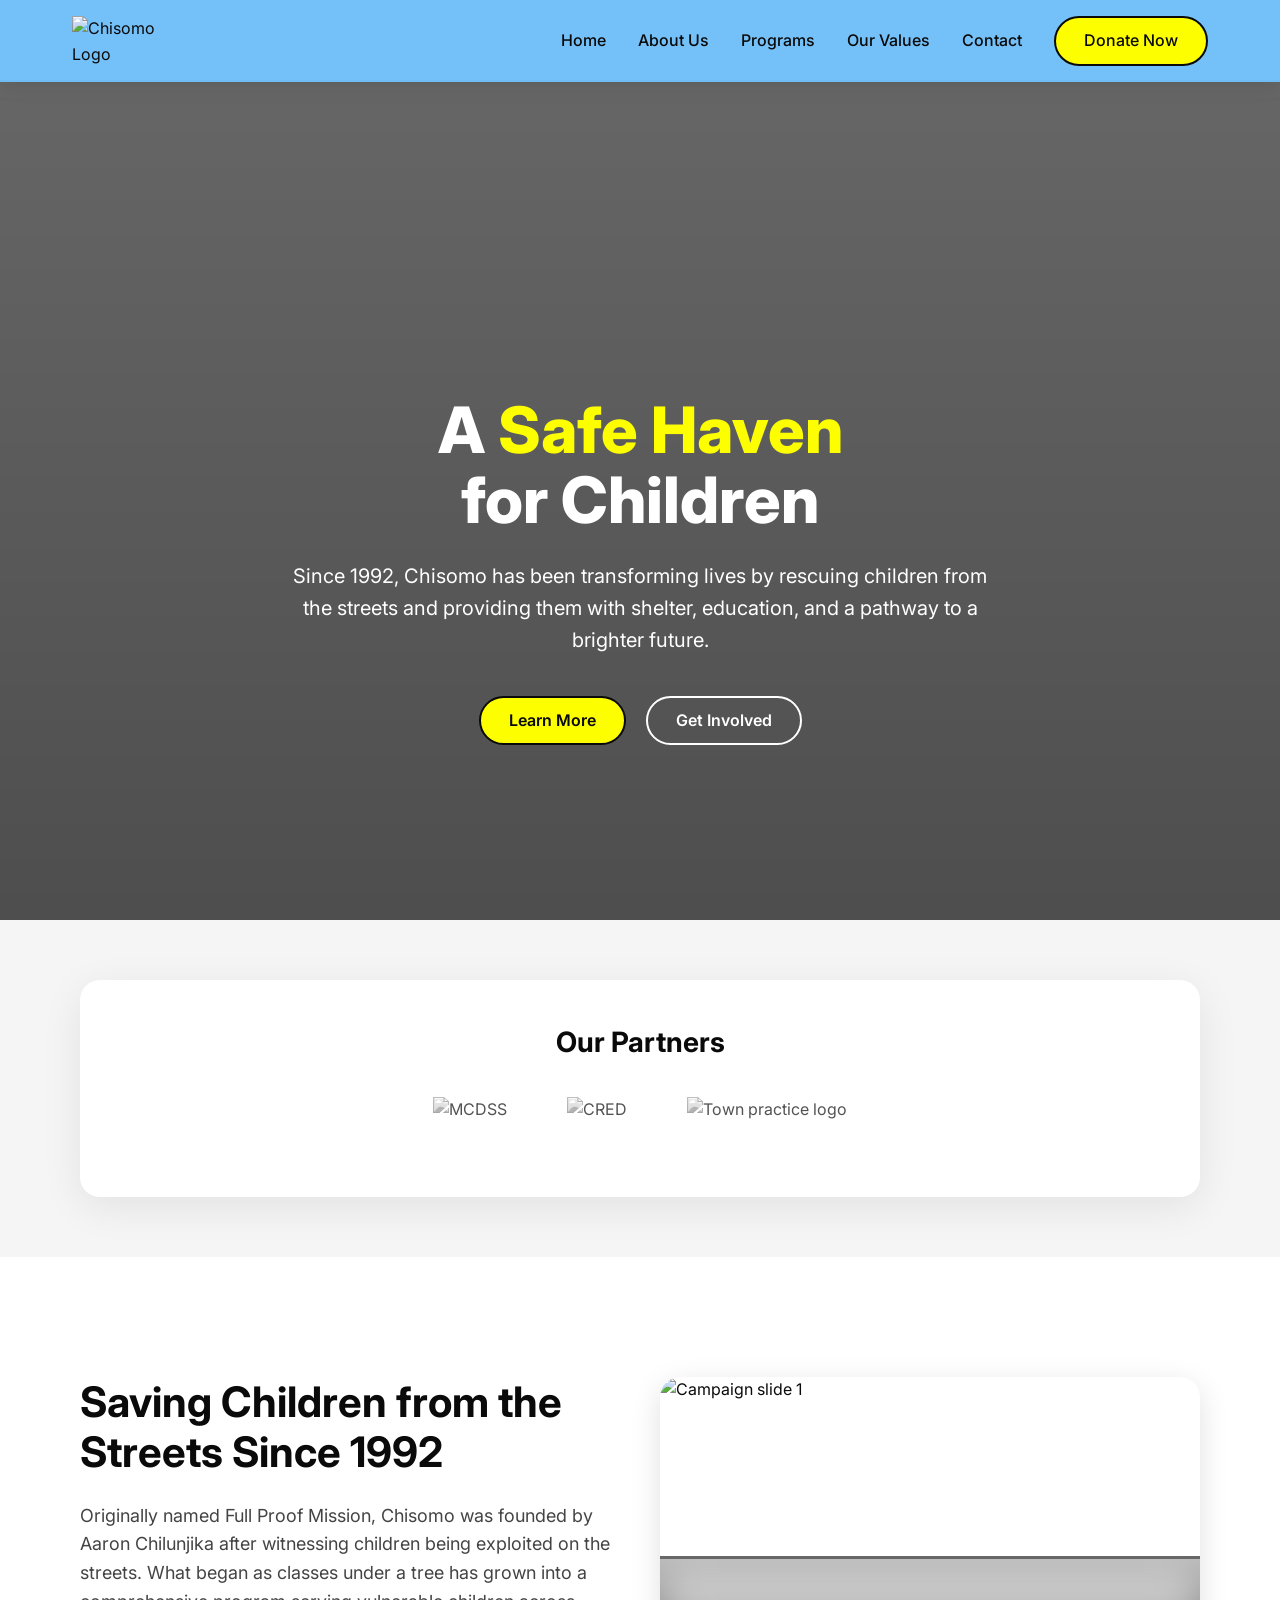
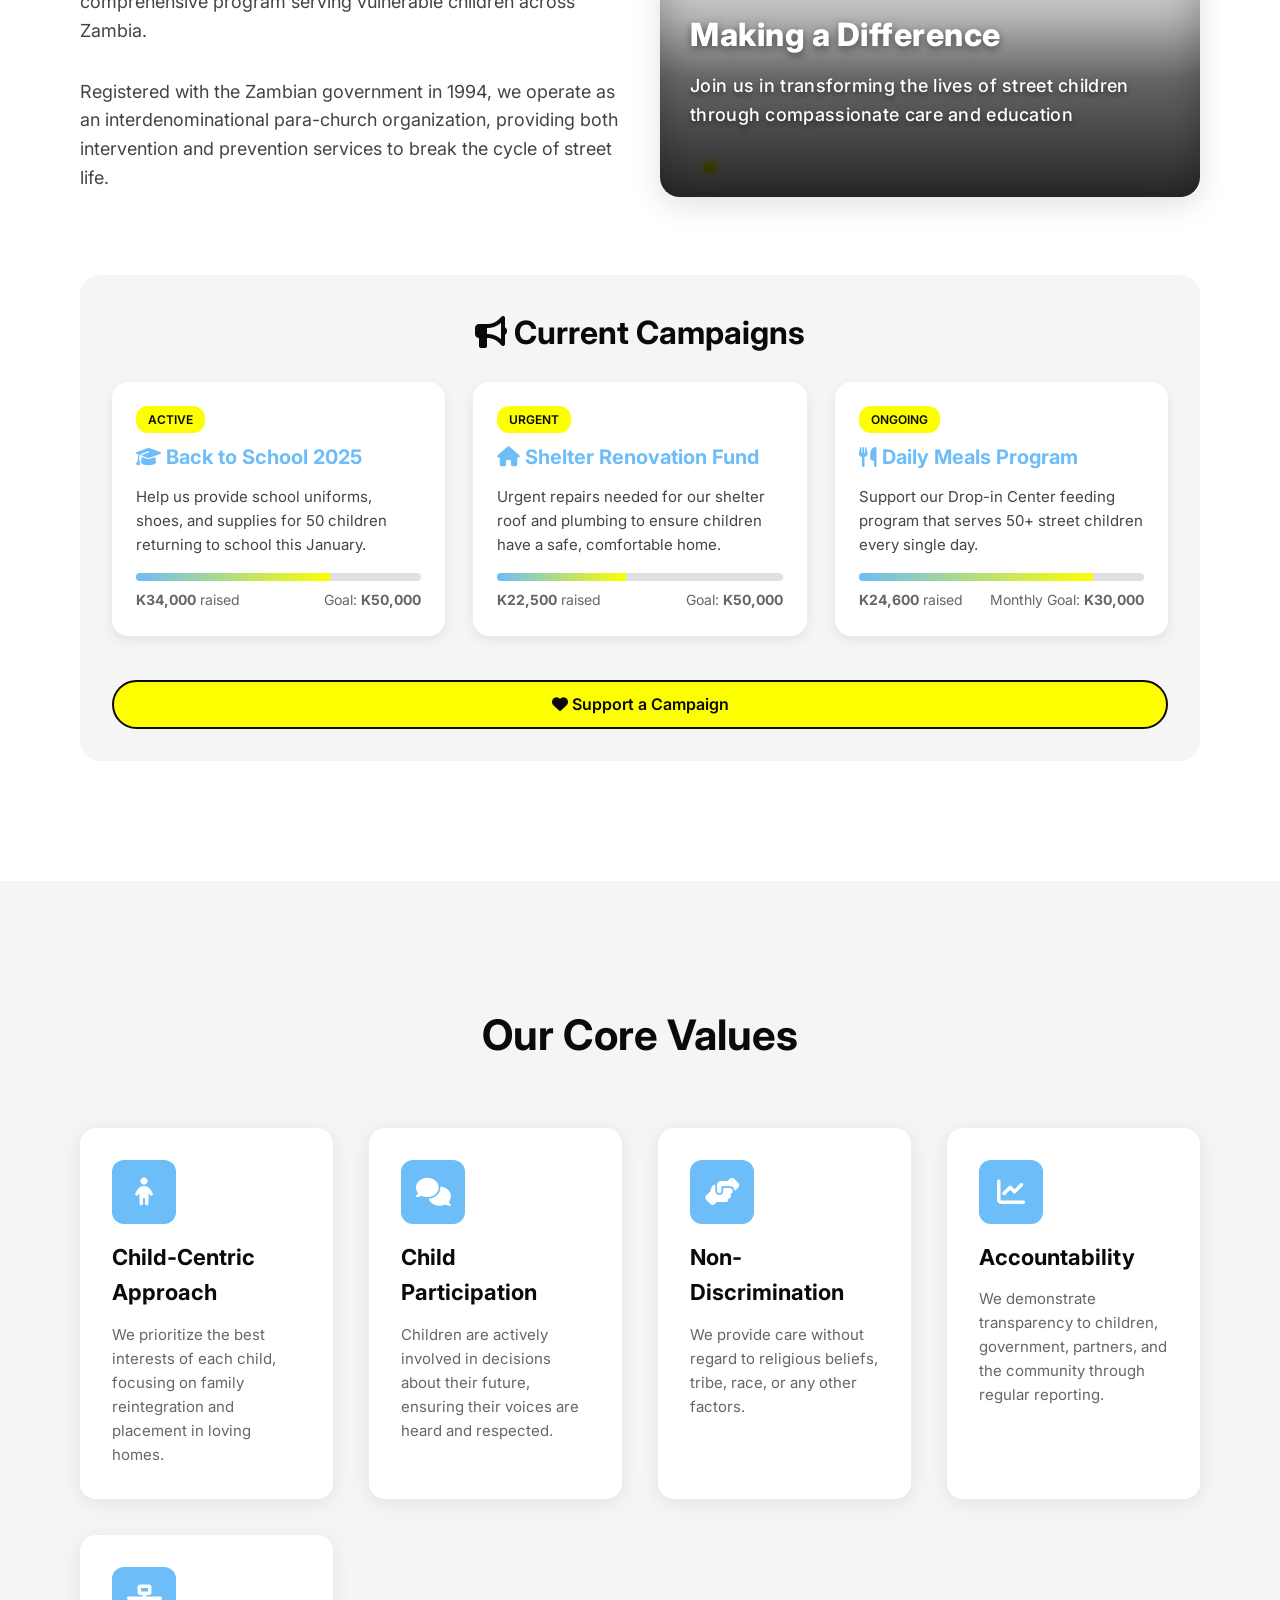
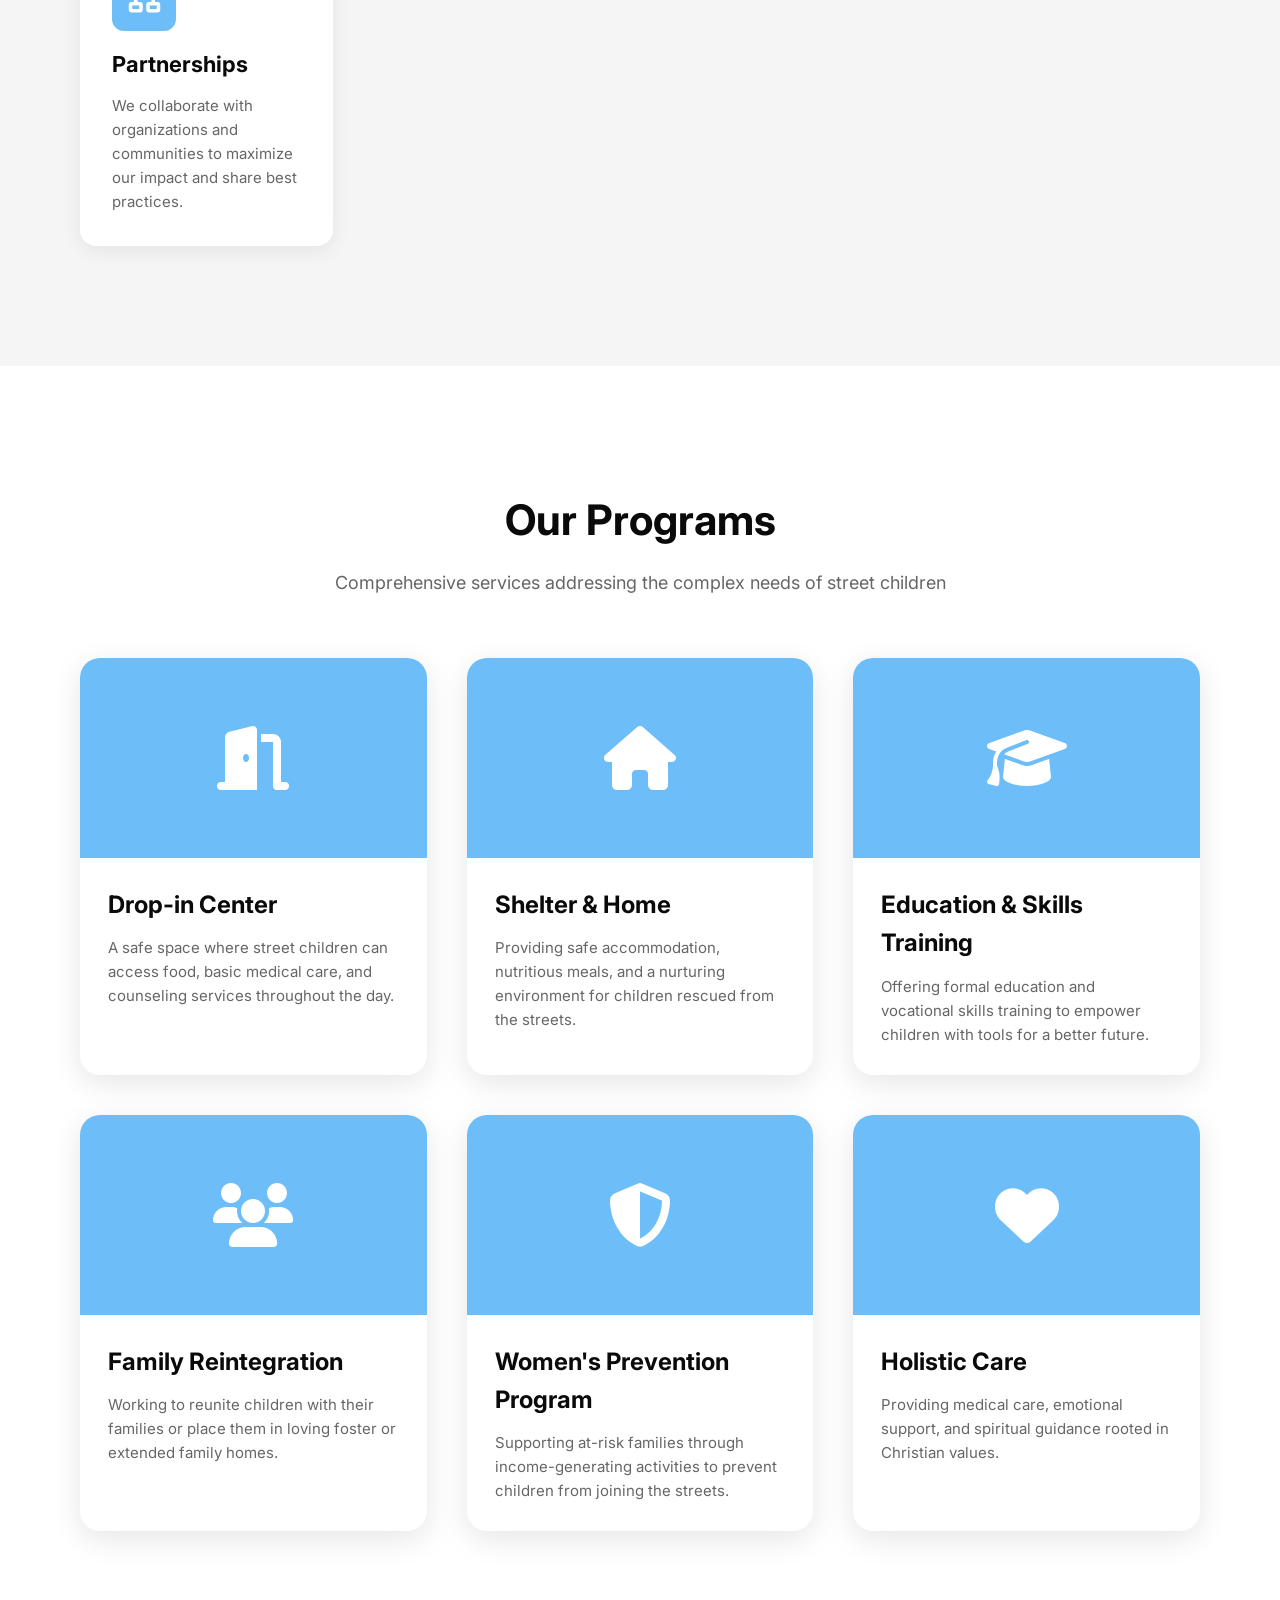
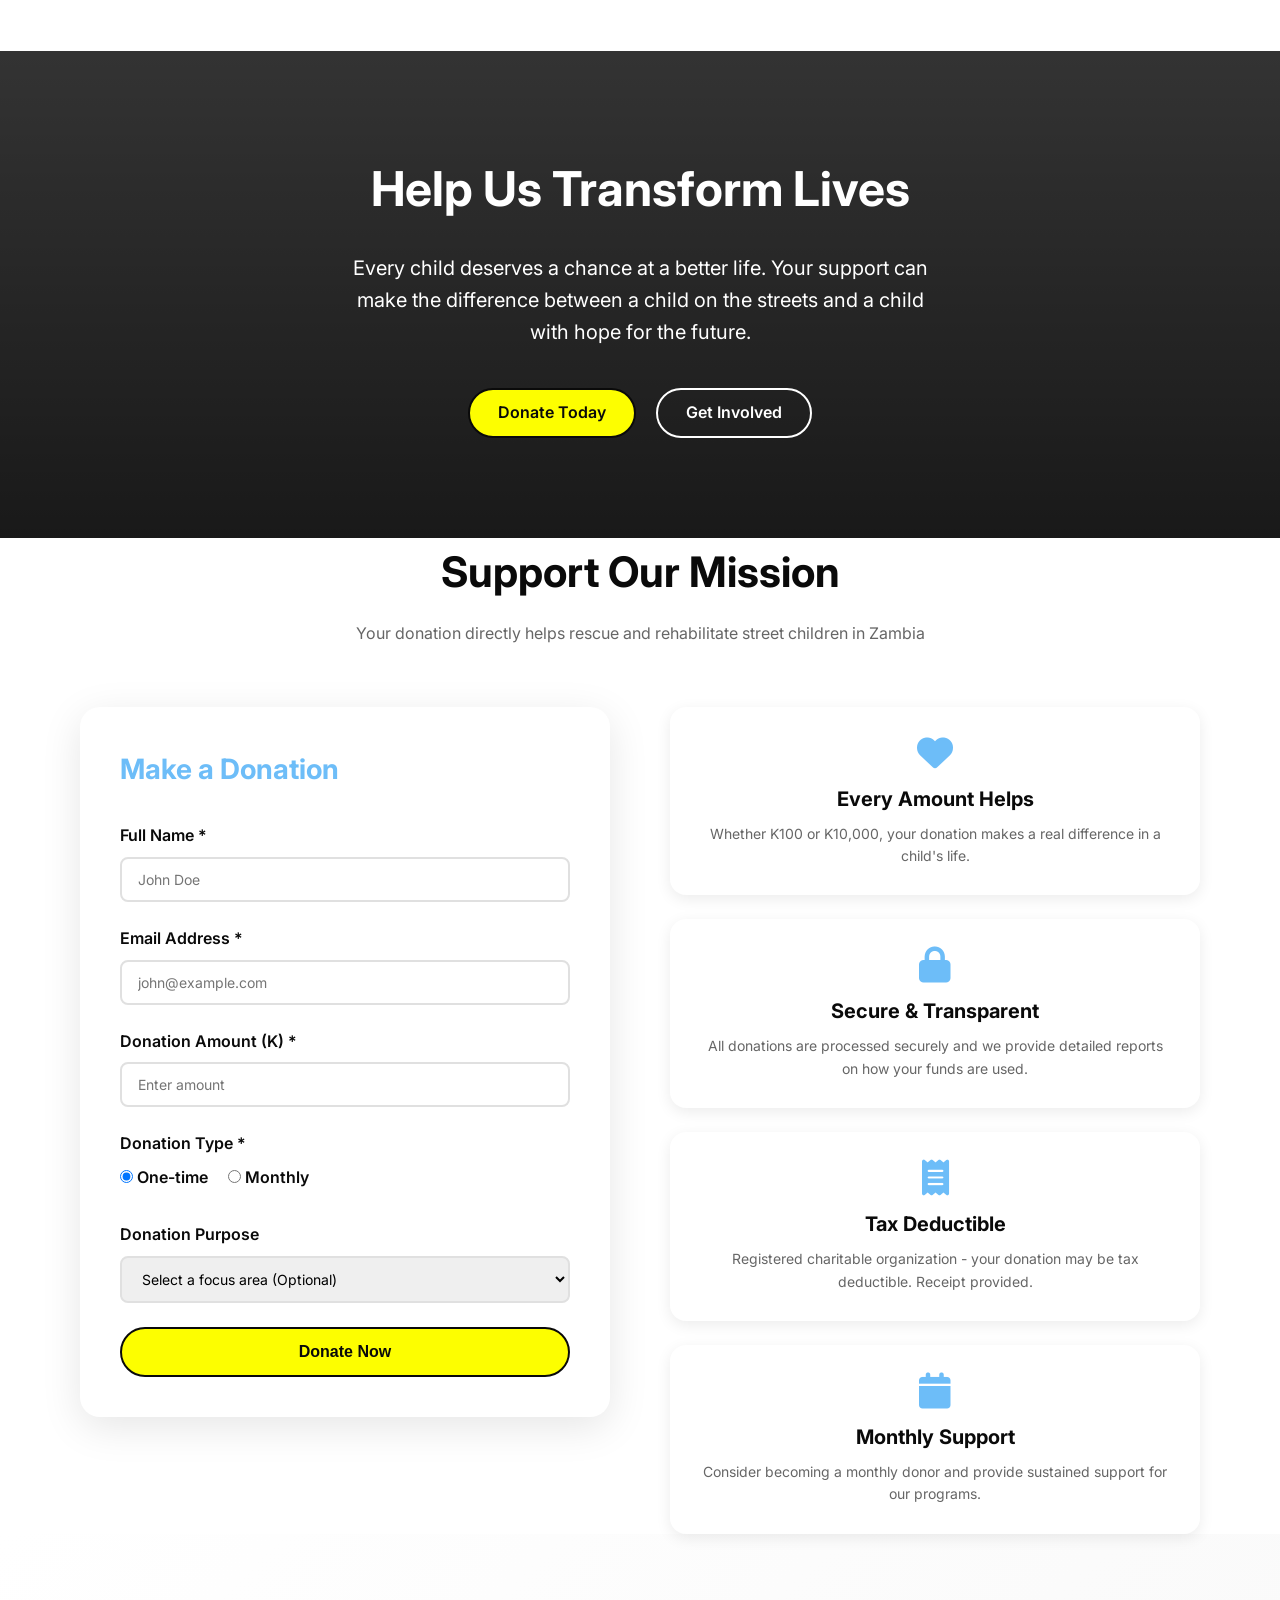
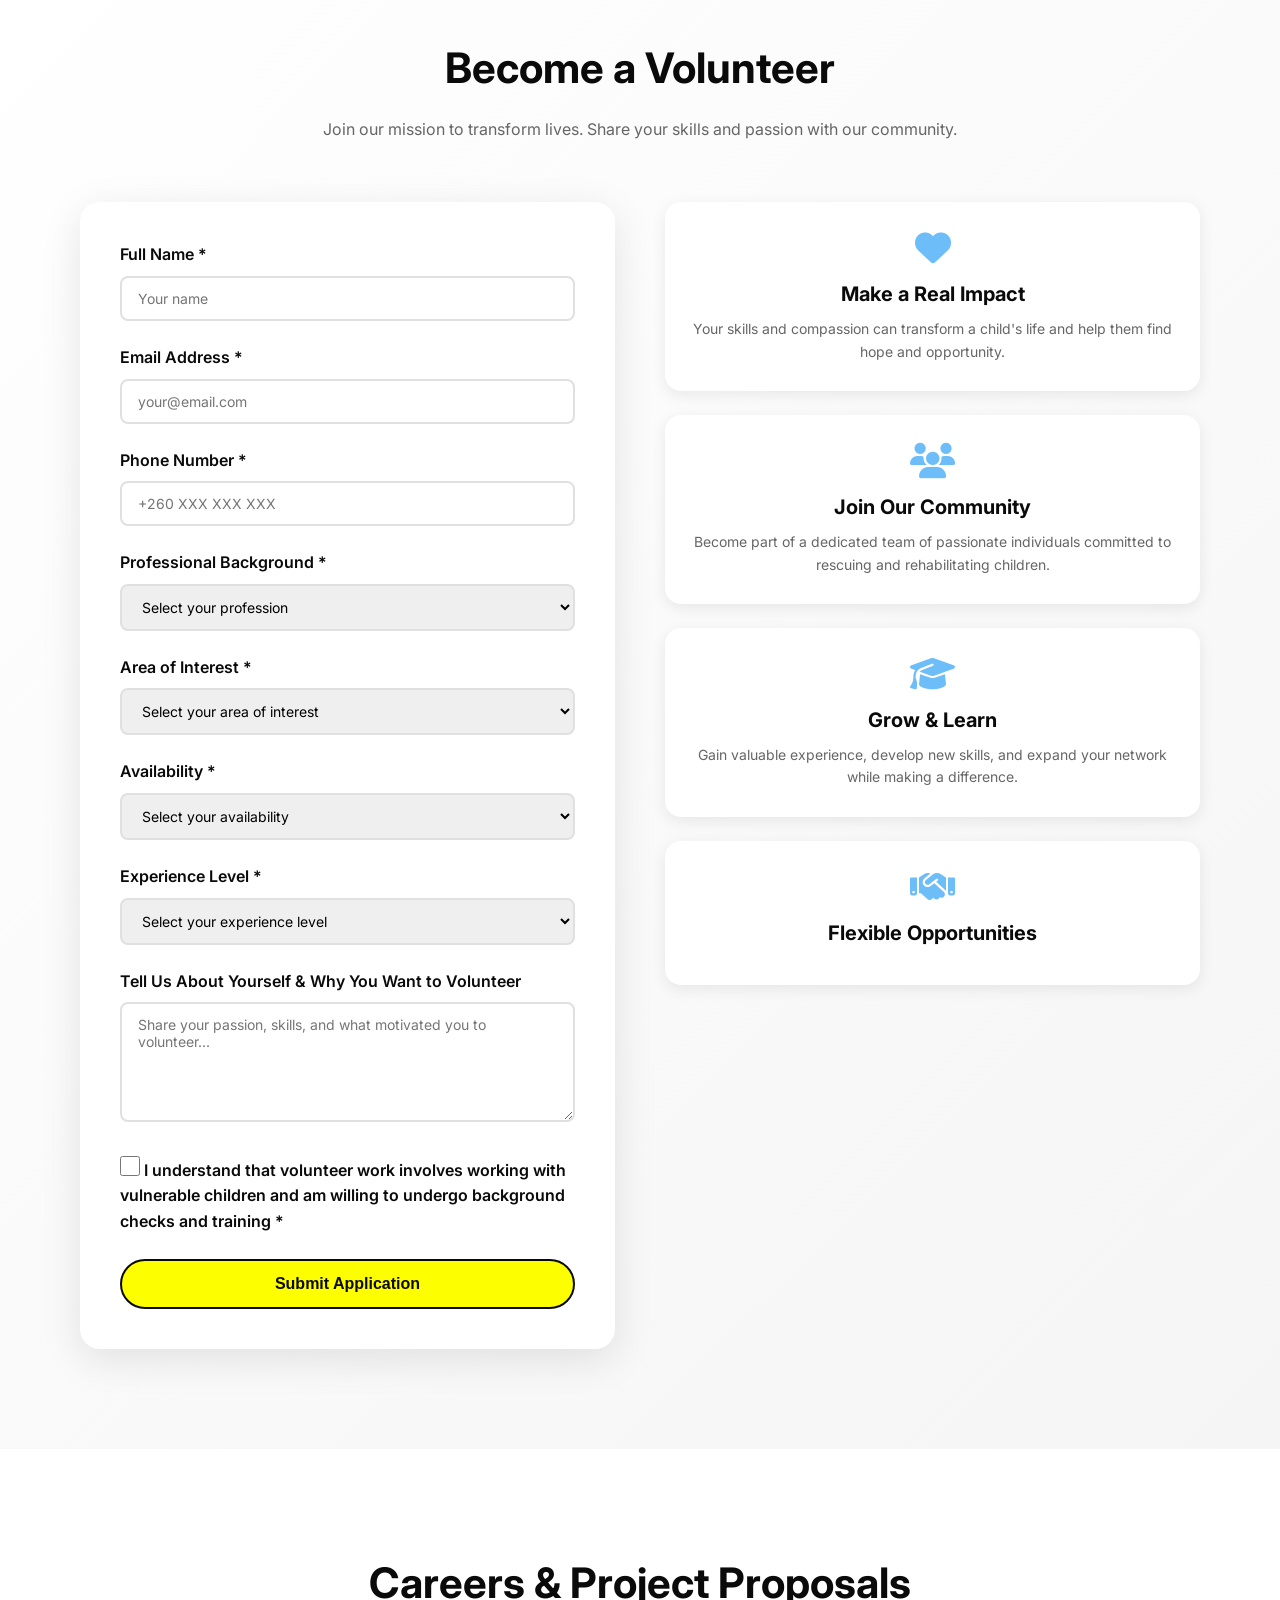
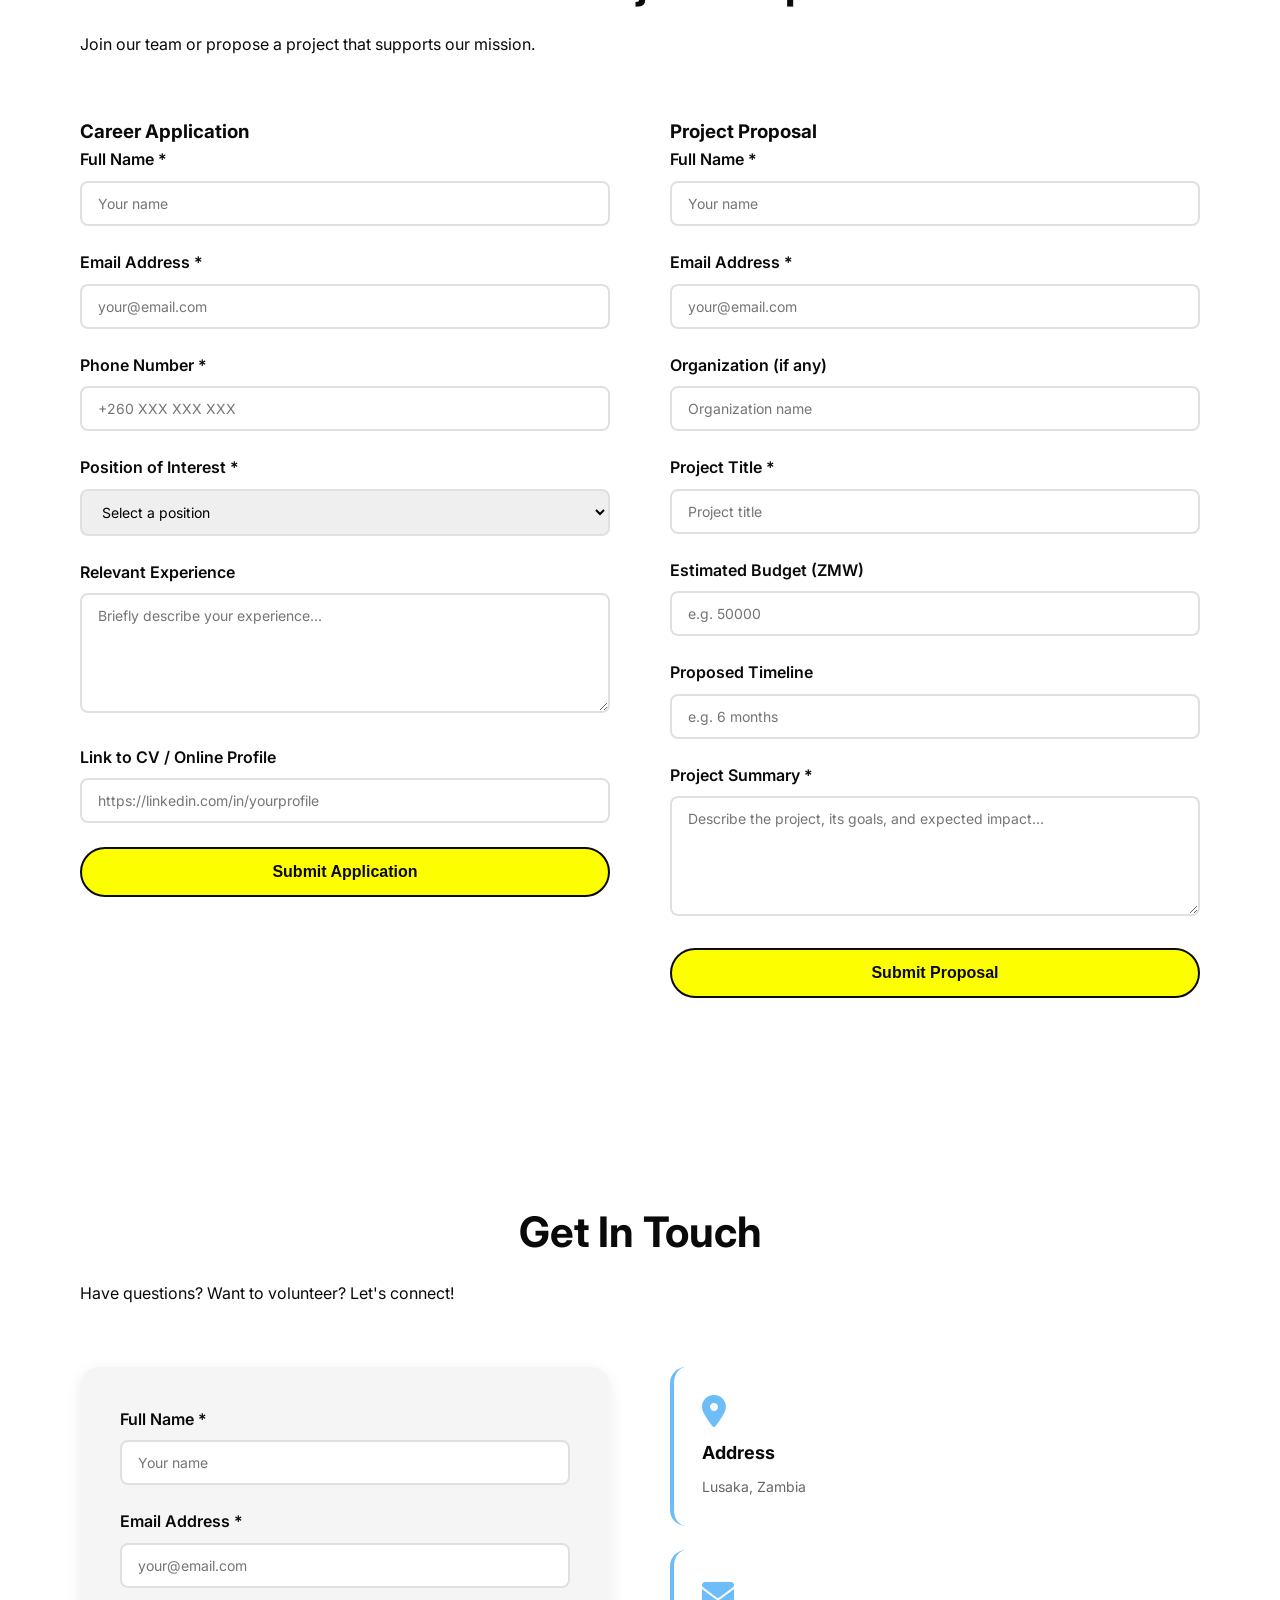
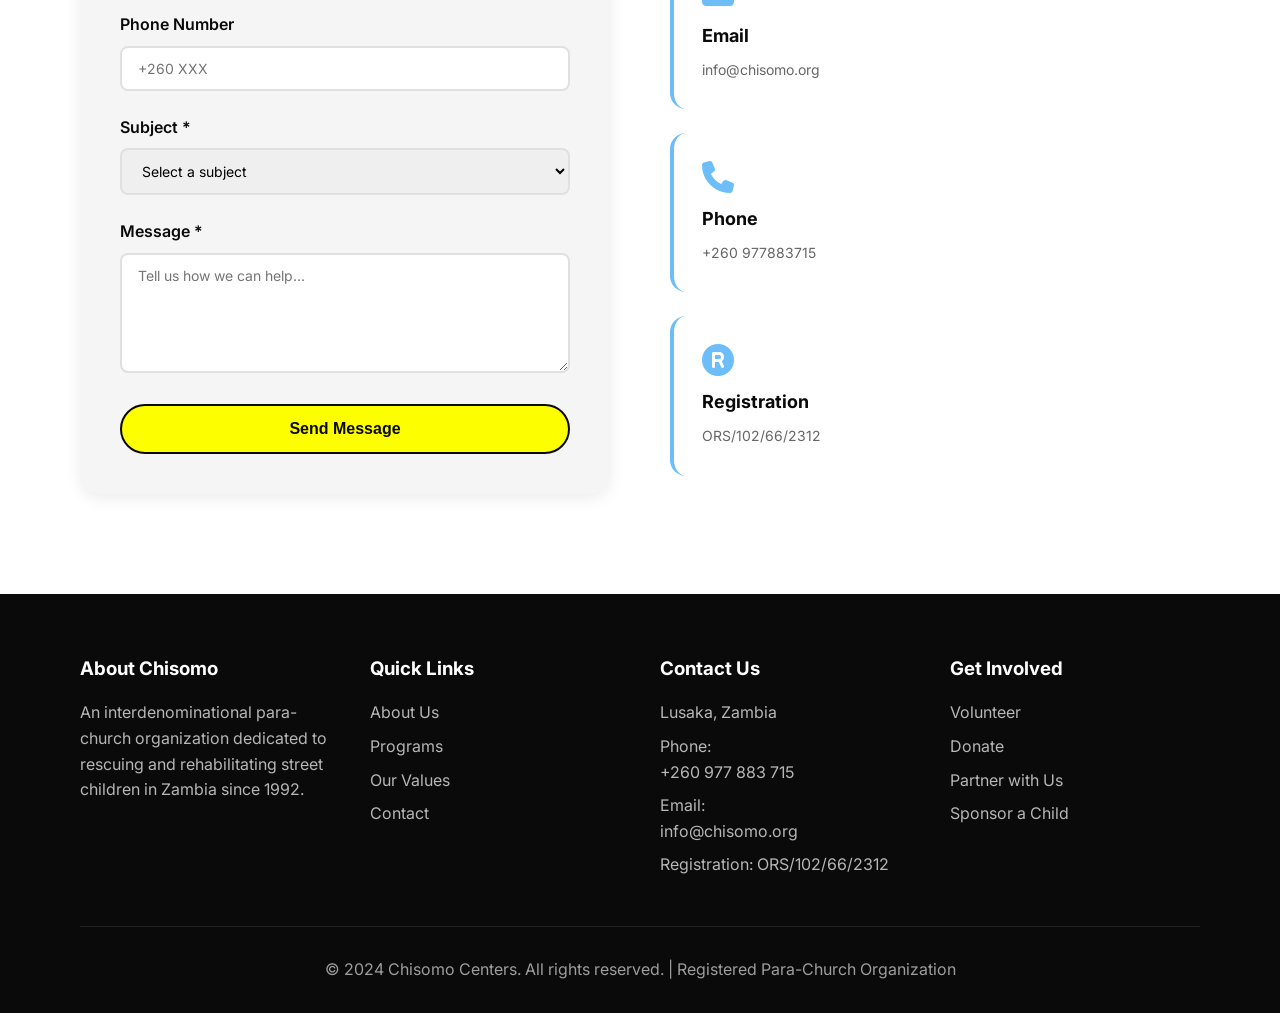
==== commit 79ad3ac1: "UPDATE: Added the new Careers & Project Proposals section with careerForm and proposalForm." ====
--- a/index.html
+++ b/index.html
@@ -635,9 +635,109 @@
                         <div class="volunteer-card">
                             <i class="fas fa-handshake"></i>
                             <h4>Flexible Opportunities</h4>
-                            <p>Whether full-time, part-time, or project-based, find a volunteer role that fits your schedule and skills.</p>
-                        </div>
-                    </div>
+                        </div>
+                    </div>
+                </div>
+            </div>
+        </section>
+
+        <!-- Careers & Project Proposals Section -->
+        <section class="contact-section" id="careers-proposals">
+            <div class="container">
+                <h2>Careers & Project Proposals</h2>
+                <p class="subtitle">Join our team or propose a project that supports our mission.</p>
+                
+                <div class="contact-container">
+                    <form id="careerForm" onsubmit="processCareerForm(event)">
+                        <h3>Career Application</h3>
+                        <div class="form-group">
+                            <label for="careerName">Full Name *</label>
+                            <input type="text" id="careerName" name="careerName" required aria-label="Your full name" placeholder="Your name">
+                        </div>
+
+                        <div class="form-group">
+                            <label for="careerEmail">Email Address *</label>
+                            <input type="email" id="careerEmail" name="careerEmail" required aria-label="Your email address" placeholder="your@email.com">
+                        </div>
+
+                        <div class="form-group">
+                            <label for="careerPhone">Phone Number *</label>
+                            <input type="tel" id="careerPhone" name="careerPhone" required aria-label="Your phone number" placeholder="+260 XXX XXX XXX">
+                        </div>
+
+                        <div class="form-group">
+                            <label for="careerRole">Position of Interest *</label>
+                            <select id="careerRole" name="careerRole" required aria-label="Position of interest">
+                                <option value="">Select a position</option>
+                                <option value="social-worker">Social Worker</option>
+                                <option value="counselor">Counselor</option>
+                                <option value="teacher-educator">Teacher / Educator</option>
+                                <option value="nurse-medic">Nurse / Medical Officer</option>
+                                <option value="administration">Administration Officer</option>
+                                <option value="it-support">IT Support</option>
+                                <option value="fundraising">Fundraising Officer</option>
+                                <option value="other">Other</option>
+                            </select>
+                        </div>
+
+                        <div class="form-group">
+                            <label for="careerExperience">Relevant Experience</label>
+                            <textarea id="careerExperience" name="careerExperience" rows="4" aria-label="Relevant experience" placeholder="Briefly describe your experience..."></textarea>
+                        </div>
+
+                        <div class="form-group">
+                            <label for="careerSummary">Link to CV / Online Profile</label>
+                            <input type="url" id="careerSummary" name="careerSummary" aria-label="Link to CV or online profile" placeholder="https://linkedin.com/in/yourprofile">
+                        </div>
+
+                        <button type="submit" class="btn btn-submit" aria-label="Submit career application">
+                            <span class="button-text">Submit Application</span>
+                            <span class="loading-spinner" style="display:none;"></span>
+                        </button>
+                    </form>
+
+                    <form id="proposalForm" onsubmit="processProposalForm(event)">
+                        <h3>Project Proposal</h3>
+                        <div class="form-group">
+                            <label for="proposalName">Full Name *</label>
+                            <input type="text" id="proposalName" name="proposalName" required aria-label="Your full name" placeholder="Your name">
+                        </div>
+
+                        <div class="form-group">
+                            <label for="proposalEmail">Email Address *</label>
+                            <input type="email" id="proposalEmail" name="proposalEmail" required aria-label="Your email address" placeholder="your@email.com">
+                        </div>
+
+                        <div class="form-group">
+                            <label for="proposalOrganization">Organization (if any)</label>
+                            <input type="text" id="proposalOrganization" name="proposalOrganization" aria-label="Organization" placeholder="Organization name">
+                        </div>
+
+                        <div class="form-group">
+                            <label for="proposalTitle">Project Title *</label>
+                            <input type="text" id="proposalTitle" name="proposalTitle" required aria-label="Project title" placeholder="Project title">
+                        </div>
+
+                        <div class="form-group">
+                            <label for="proposalBudget">Estimated Budget (ZMW)</label>
+                            <input type="number" id="proposalBudget" name="proposalBudget" min="0" aria-label="Estimated budget" placeholder="e.g. 50000">
+                        </div>
+
+                        <div class="form-group">
+                            <label for="proposalTimeline">Proposed Timeline</label>
+                            <input type="text" id="proposalTimeline" name="proposalTimeline" aria-label="Proposed timeline" placeholder="e.g. 6 months">
+                        </div>
+
+                        <div class="form-group">
+                            <label for="proposalSummary">Project Summary *</label>
+                            <textarea id="proposalSummary" name="proposalSummary" rows="4" required aria-label="Project summary" placeholder="Describe the project, its goals, and expected impact..."></textarea>
+                        </div>
+
+                        <button type="submit" class="btn btn-submit" aria-label="Submit project proposal">
+                            <span class="button-text">Submit Proposal</span>
+                            <span class="loading-spinner" style="display:none;"></span>
+                        </button>
+                    </form>
                 </div>
             </div>
         </section>
@@ -1026,7 +1126,7 @@
                 <div class="cta">
                     <h2>Support Our Drop-in Center</h2>
                     <p>Your donation helps us provide daily meals, medical care, and hope to children living on the streets</p>
-                    <a href="#" class="btn">Donate Now</a>
+                    <a href="#donate" onclick="scrollToSection('donate'); return false;" class="btn">Donate Now</a>
                 </div>
             </div>
         </div>
@@ -1112,7 +1212,7 @@
                 <div class="cta">
                     <h2>Support Our Drop-in Center</h2>
                     <p>Your donation helps us provide daily meals, medical care, and hope to children living on the streets</p>
-                    <a href="#" class="btn">Donate Now</a>
+                    <a href="#donate" onclick="scrollToSection('donate'); return false;" class="btn">Donate Now</a>
                 </div>
             </div>
         </div>
@@ -1543,6 +1643,6 @@
         </div>
     </div>
 
-    <script src="script.js"></script>
+    <script src="script (1).js"></script>
 </body>
 </html>
